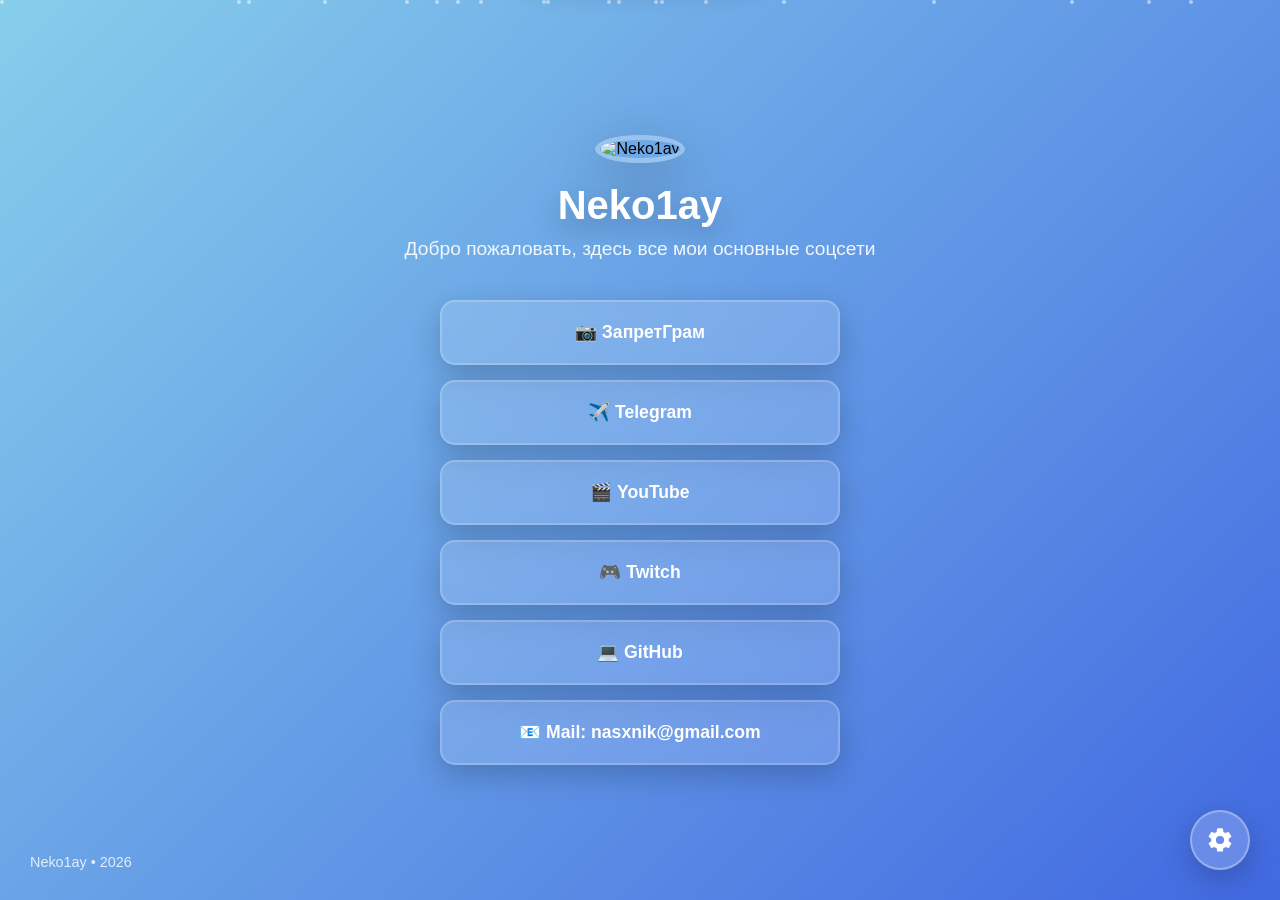
==== index.html @ 229ce66c "Updating animations Внёс изменения в анимацию:  1. Добавил анимированный фон  2. Обновил старые ан" ====
<!DOCTYPE html>
<html lang="ru">
<head>
    <meta charset="UTF-8">
    <meta name="viewport" content="width=device-width, initial-scale=1.0, maximum-scale=1.0, user-scalable=no">
    <title>Neko1ay - Links</title>
    <style>
        * {
            margin: 0;
            padding: 0;
            box-sizing: border-box;
            -webkit-tap-highlight-color: transparent;
        }

        body {
            font-family: 'Segoe UI', Tahoma, Geneva, Verdana, sans-serif;
            min-height: 100vh;
            overflow-x: hidden;
            background: linear-gradient(135deg, #87CEEB 0%, #4169E1 100%);
            position: relative;
            touch-action: manipulation;
        }

        /* Cloud Container */
        .clouds-container {
            position: fixed;
            top: 0;
            left: 0;
            width: 100%;
            height: 100%;
            overflow: hidden;
            z-index: 0;
            pointer-events: none;
        }

        .cloud {
            position: absolute;
            background: rgba(255, 255, 255, 0.15);
            border-radius: 100px;
            opacity: 0.6;
            animation: float-cloud linear infinite;
        }

        .cloud::before {
            content: '';
            position: absolute;
            background: rgba(255, 255, 255, 0.15);
            border-radius: 100px;
        }

        .cloud1 {
            width: 200px;
            height: 60px;
            top: 20%;
            left: -200px;
            animation-duration: 25s;
            animation-delay: 0s;
        }

        .cloud1::before {
            width: 100px;
            height: 100px;
            top: -50px;
            left: 20px;
        }

        .cloud2 {
            width: 150px;
            height: 50px;
            top: 40%;
            left: -150px;
            animation-duration: 30s;
            animation-delay: 5s;
        }

        .cloud2::before {
            width: 80px;
            height: 80px;
            top: -40px;
            right: 20px;
        }

        .cloud3 {
            width: 180px;
            height: 55px;
            top: 60%;
            left: -180px;
            animation-duration: 28s;
            animation-delay: 10s;
        }

        .cloud3::before {
            width: 90px;
            height: 90px;
            top: -45px;
            left: 30px;
        }

        .cloud4 {
            width: 220px;
            height: 65px;
            top: 15%;
            left: -220px;
            animation-duration: 35s;
            animation-delay: 15s;
        }

        .cloud4::before {
            width: 110px;
            height: 110px;
            top: -55px;
            right: 30px;
        }

        @keyframes float-cloud {
            0% {
                transform: translateX(0) translateY(0);
            }
            25% {
                transform: translateX(25vw) translateY(20px);
            }
            50% {
                transform: translateX(50vw) translateY(0);
            }
            75% {
                transform: translateX(75vw) translateY(-20px);
            }
            100% {
                transform: translateX(100vw) translateY(0);
            }
        }

        /* Main Container */
        .container {
            position: relative;
            z-index: 1;
            min-height: 100vh;
            display: flex;
            flex-direction: column;
            align-items: center;
            justify-content: center;
            padding: 20px;
            perspective: 1000px;
        }

        /* Profile Section */
        .profile-section {
            text-align: center;
            animation: fadeInDown 1s ease-out;
        }

        /* Protected Avatar Container */
        .avatar-wrapper {
            position: relative;
            display: inline-block;
            margin-bottom: 20px;
            animation: avatarFloat 3s ease-in-out infinite, fadeIn 1s ease-out;
        }

        .avatar {
            width: 150px;
            height: 150px;
            border-radius: 50%;
            object-fit: cover;
            border: 5px solid rgba(255, 255, 255, 0.3);
            box-shadow: 0 20px 60px rgba(0, 0, 0, 0.3);
            pointer-events: none;
            user-select: none;
            -webkit-user-drag: none;
            -khtml-user-drag: none;
            -moz-user-drag: none;
            -o-user-drag: none;
            user-drag: none;
        }

        /* Transparent overlay */
        .avatar-overlay {
            position: absolute;
            top: 0;
            left: 0;
            width: 100%;
            height: 100%;
            border-radius: 50%;
            z-index: 10;
            cursor: default;
        }

        @keyframes avatarFloat {
            0%, 100% {
                transform: translateY(0) rotateY(0deg);
            }
            50% {
                transform: translateY(-10px) rotateY(5deg);
            }
        }

        .welcome-text {
            font-size: 2.5rem;
            color: white;
            margin-bottom: 10px;
            text-shadow: 0 10px 30px rgba(0, 0, 0, 0.3);
            animation: fadeInUp 1s ease-out 0.3s both;
            word-break: break-word;
        }

        .subtitle {
            font-size: 1.2rem;
            color: rgba(255, 255, 255, 0.9);
            margin-bottom: 40px;
            animation: fadeInUp 1s ease-out 0.6s both;
            padding: 0 10px;
        }

        /* Links Section */
        .links-container {
            display: flex;
            flex-direction: column;
            gap: 15px;
            width: 100%;
            max-width: 400px;
            animation: fadeInUp 1s ease-out 0.9s both;
        }

        .link-card {
            background: rgba(255, 255, 255, 0.15);
            backdrop-filter: blur(10px);
            -webkit-backdrop-filter: blur(10px);
            border: 2px solid rgba(255, 255, 255, 0.2);
            border-radius: 15px;
            padding: 20px 30px;
            text-decoration: none;
            color: white;
            font-size: 1.1rem;
            font-weight: 600;
            text-align: center;
            transition: all 0.3s ease;
            box-shadow: 0 10px 30px rgba(0, 0, 0, 0.2);
            position: relative;
            overflow: hidden;
            cursor: pointer;
            min-height: 60px;
            display: flex;
            align-items: center;
            justify-content: center;
        }

        .link-card::before {
            content: '';
            position: absolute;
            top: 0;
            left: -100%;
            width: 100%;
            height: 100%;
            background: linear-gradient(90deg, transparent, rgba(255, 255, 255, 0.3), transparent);
            transition: left 0.5s ease;
        }

        .link-card:hover::before {
            left: 100%;
        }

        .link-card:hover {
            transform: translateY(-3px) scale(1.02);
            background: rgba(255, 255, 255, 0.25);
            box-shadow: 0 20px 40px rgba(0, 0, 0, 0.3);
        }

        .link-card:active {
            transform: translateY(0) scale(0.98);
        }

        /* Touch feedback for mobile */
        @media (hover: none) {
            .link-card:hover {
                transform: none;
            }
            
            .link-card:active {
                transform: scale(0.98);
            }
        }

        /* Mail Copy Notification */
        .copy-notification {
            position: fixed;
            top: 20px;
            left: 50%;
            transform: translateX(-50%) translateY(-100px);
            background: rgba(76, 175, 80, 0.95);
            color: white;
            padding: 15px 30px;
            border-radius: 50px;
            font-weight: 600;
            box-shadow: 0 10px 30px rgba(0, 0, 0, 0.3);
            z-index: 2000;
            transition: transform 0.5s cubic-bezier(0.68, -0.55, 0.265, 1.55);
            display: flex;
            align-items: center;
            gap: 10px;
            max-width: 90vw;
            text-align: center;
        }

        .copy-notification.show {
            transform: translateX(-50%) translateY(0);
        }

        .copy-notification .icon {
            font-size: 1.3rem;
        }

        /* Settings Button */
        .settings-btn {
            position: fixed;
            bottom: 30px;
            right: 30px;
            width: 60px;
            height: 60px;
            background: rgba(255, 255, 255, 0.2);
            backdrop-filter: blur(10px);
            -webkit-backdrop-filter: blur(10px);
            border: 2px solid rgba(255, 255, 255, 0.3);
            border-radius: 50%;
            display: flex;
            align-items: center;
            justify-content: center;
            cursor: pointer;
            color: white;
            transition: all 0.3s ease;
            box-shadow: 0 10px 30px rgba(0, 0, 0, 0.2);
            z-index: 100;
            animation: fadeIn 1s ease-out 1.2s both;
            -webkit-tap-highlight-color: transparent;
        }

        .settings-btn svg {
            width: 28px;
            height: 28px;
            fill: white;
            transition: all 0.3s ease;
        }

        .settings-btn:hover {
            transform: rotate(90deg) scale(1.1);
            background: rgba(255, 255, 255, 0.3);
            box-shadow: 0 15px 40px rgba(0, 0, 0, 0.3);
        }

        .settings-btn:hover svg {
            fill: white;
        }

        .settings-btn:active {
            transform: rotate(90deg) scale(1);
        }

        /* Settings Panel */
        .settings-panel {
            position: fixed;
            top: 0;
            right: -100%;
            width: 100%;
            max-width: 400px;
            height: 100vh;
            background: rgba(255, 255, 255, 0.95);
            backdrop-filter: blur(20px);
            -webkit-backdrop-filter: blur(20px);
            box-shadow: -10px 0 50px rgba(0, 0, 0, 0.3);
            z-index: 1000;
            transition: right 0.5s cubic-bezier(0.68, -0.55, 0.265, 1.55);
            padding: 30px;
            overflow-y: auto;
        }

        .settings-panel.active {
            right: 0;
        }

        .settings-header {
            display: flex;
            justify-content: space-between;
            align-items: center;
            margin-bottom: 30px;
            padding-bottom: 20px;
            border-bottom: 2px solid rgba(0, 0, 0, 0.1);
        }

        .settings-title {
            font-size: 1.8rem;
            color: #333;
            font-weight: 700;
        }

        .close-btn {
            background: none;
            border: none;
            font-size: 2rem;
            cursor: pointer;
            color: #666;
            transition: transform 0.3s ease;
            padding: 0;
            width: 40px;
            height: 40px;
            display: flex;
            align-items: center;
            justify-content: center;
        }

        .close-btn:hover {
            transform: rotate(90deg);
            color: #333;
        }

        .setting-item {
            margin-bottom: 25px;
            animation: slideInRight 0.5s ease;
        }

        .setting-label {
            display: block;
            font-size: 1rem;
            color: #555;
            margin-bottom: 10px;
            font-weight: 600;
        }

        .theme-options {
            display: flex;
            gap: 10px;
        }

        .theme-btn {
            flex: 1;
            padding: 15px;
            border: 2px solid rgba(0, 0, 0, 0.1);
            border-radius: 10px;
            background: white;
            cursor: pointer;
            font-size: 1rem;
            transition: all 0.3s ease;
            -webkit-tap-highlight-color: transparent;
        }

        .theme-btn:hover {
            transform: translateY(-3px);
            box-shadow: 0 5px 15px rgba(0, 0, 0, 0.2);
        }

        .theme-btn:active {
            transform: translateY(0);
        }

        .theme-btn.active {
            border-color: #87CEEB;
            background: linear-gradient(135deg, #87CEEB 0%, #4169E1 100%);
            color: white;
        }

        .file-input-wrapper {
            position: relative;
            overflow: hidden;
            display: inline-block;
            width: 100%;
        }

        .file-input-wrapper input[type=file] {
            position: absolute;
            left: -9999px;
        }

        .file-input-label {
            display: block;
            padding: 15px;
            background: linear-gradient(135deg, #87CEEB 0%, #4169E1 100%);
            color: white;
            text-align: center;
            border-radius: 10px;
            cursor: pointer;
            transition: all 0.3s ease;
            font-weight: 600;
            -webkit-tap-highlight-color: transparent;
        }

        .file-input-label:hover {
            transform: translateY(-3px);
            box-shadow: 0 10px 25px rgba(135, 206, 235, 0.4);
        }

        .file-input-label:active {
            transform: translateY(0);
        }

        .preview-section {
            margin-top: 20px;
            padding: 15px;
            background: rgba(0, 0, 0, 0.05);
            border-radius: 10px;
        }

        .reset-btn {
            width: 100%;
            padding: 15px;
            margin-top: 15px;
            background: #ff6b6b;
            color: white;
            border: none;
            border-radius: 10px;
            cursor: pointer;
            font-size: 1rem;
            font-weight: 600;
            transition: all 0.3s ease;
            -webkit-tap-highlight-color: transparent;
        }

        .reset-btn:hover {
            transform: translateY(-3px);
            box-shadow: 0 10px 25px rgba(255, 107, 107, 0.4);
        }

        .reset-btn:active {
            transform: translateY(0);
        }

        .footer {
            position: fixed;
            bottom: 30px;
            left: 30px;
            color: rgba(255, 255, 255, 0.8);
            font-size: 0.9rem;
            animation: fadeIn 1s ease-out 1.2s both;
            z-index: 10;
        }

        /* Animations */
        @keyframes fadeIn {
            from {
                opacity: 0;
            }
            to {
                opacity: 1;
            }
        }

        @keyframes fadeInDown {
            from {
                opacity: 0;
                transform: translateY(-50px);
            }
            to {
                opacity: 1;
                transform: translateY(0);
            }
        }

        @keyframes fadeInUp {
            from {
                opacity: 0;
                transform: translateY(50px);
            }
            to {
                opacity: 1;
                transform: translateY(0);
            }
        }

        @keyframes slideInRight {
            from {
                opacity: 0;
                transform: translateX(50px);
            }
            to {
                opacity: 1;
                transform: translateX(0);
            }
        }

        /* Dark Theme */
        body.dark-theme {
            background: linear-gradient(135deg, #0a0a0a 0%, #4a1a6b 100%);
        }

        body.dark-theme .link-card {
            background: rgba(0, 0, 0, 0.4);
            border-color: rgba(255, 255, 255, 0.1);
        }

        body.dark-theme .theme-btn.active {
            border-color: #9b59b6;
            background: linear-gradient(135deg, #0a0a0a 0%, #4a1a6b 100%);
            color: white;
        }

        body.dark-theme .file-input-label {
            background: linear-gradient(135deg, #0a0a0a 0%, #4a1a6b 100%);
        }

        body.dark-theme .file-input-label:hover {
            box-shadow: 0 10px 25px rgba(155, 89, 182, 0.4);
        }

        /* Particle Effect */
        .particle {
            position: fixed;
            width: 4px;
            height: 4px;
            background: rgba(255, 255, 255, 0.5);
            border-radius: 50%;
            pointer-events: none;
            animation: particleFloat 10s linear infinite;
        }

        @keyframes particleFloat {
            0% {
                transform: translateY(100vh) translateX(0);
                opacity: 0;
            }
            10% {
                opacity: 1;
            }
            90% {
                opacity: 1;
            }
            100% {
                transform: translateY(-100vh) translateX(100px);
                opacity: 0;
            }
        }

        /* Mobile Responsive */
        @media (max-width: 768px) {
            .container {
                padding: 15px;
                justify-content: flex-start;
                padding-top: 40px;
            }

            .avatar {
                width: 120px;
                height: 120px;
                border-width: 4px;
            }

            .welcome-text {
                font-size: 2rem;
            }

            .subtitle {
                font-size: 1rem;
                margin-bottom: 30px;
            }

            .links-container {
                gap: 12px;
            }

            .link-card {
                padding: 18px 25px;
                font-size: 1rem;
                min-height: 55px;
            }

            .settings-panel {
                max-width: 100%;
                padding: 20px;
            }

            .settings-title {
                font-size: 1.5rem;
            }

            .footer {
                bottom: 20px;
                left: 20px;
                font-size: 0.8rem;
            }

            .settings-btn {
                bottom: 20px;
                right: 20px;
                width: 55px;
                height: 55px;
            }

            .settings-btn svg {
                width: 24px;
                height: 24px;
            }

            .copy-notification {
                padding: 12px 20px;
                font-size: 0.95rem;
            }

            /* Reduce cloud size on mobile */
            .cloud1, .cloud2, .cloud3, .cloud4 {
                opacity: 0.4;
            }
        }

        @media (max-width: 480px) {
            .avatar {
                width: 100px;
                height: 100px;
            }

            .welcome-text {
                font-size: 1.75rem;
            }

            .subtitle {
                font-size: 0.95rem;
                padding: 0 5px;
            }

            .link-card {
                padding: 16px 20px;
                font-size: 0.95rem;
            }

            .theme-btn {
                padding: 12px;
                font-size: 0.9rem;
            }
        }

        /* Landscape orientation */
        @media (max-height: 500px) and (orientation: landscape) {
            .container {
                flex-direction: row;
                gap: 30px;
            }

            .profile-section {
                display: flex;
                flex-direction: row;
                align-items: center;
                gap: 20px;
                text-align: left;
            }

            .avatar-wrapper {
                margin-bottom: 0;
            }

            .avatar {
                width: 80px;
                height: 80px;
            }

            .welcome-text {
                font-size: 1.5rem;
                margin-bottom: 5px;
            }

            .subtitle {
                font-size: 0.9rem;
                margin-bottom: 0;
            }

            .links-container {
                max-width: 300px;
            }
        }

        /* Disable 3D effects on mobile for better performance */
        @media (pointer: coarse) {
            .link-card {
                transform: none;
            }
            
            .avatar-wrapper {
                transform: none;
            }
        }
    </style>
</head>
<body oncontextmenu="return false;">
    <!-- Clouds -->
    <div class="clouds-container">
        <div class="cloud cloud1"></div>
        <div class="cloud cloud2"></div>
        <div class="cloud cloud3"></div>
        <div class="cloud cloud4"></div>
    </div>

    <!-- Particles -->
    <div id="particles"></div>

    <!-- Copy Notification -->
    <div class="copy-notification" id="copyNotification">
        <span class="icon">✅</span>
        <span class="text">Email скопирован!</span>
    </div>

    <!-- Main Container -->
    <div class="container">
        <!-- Profile Section -->
        <div class="profile-section">
            <div class="avatar-wrapper">
                <img src="https://avatars.githubusercontent.com/u/240462453?s=400&u=933cff916d1c158a0197884b3cb0a59ad77e40d7&v=4" alt="Neko1ay" class="avatar" draggable="false">
                <div class="avatar-overlay"></div>
            </div>
            <h1 class="welcome-text">Neko1ay</h1>
            <p class="subtitle">Добро пожаловать, здесь все мои основные соцсети</p>
        </div>

        <!-- Links -->
        <div class="links-container">
            <a href="https://www.instagram.com/neko1ay" class="link-card" target="_blank">
                📷 ЗапретГрам
            </a>
            <a href="https://t.me/nekoo1ay" class="link-card" target="_blank">
                ✈️ Telegram
            </a>
            <a href="https://youtube.com/@Neko1ay" class="link-card" target="_blank">
                🎬 YouTube
            </a>
            <a href="https://www.twitch.tv/neko1ay" class="link-card" target="_blank">
                🎮 Twitch
            </a>
            <a href="https://github.com/Sileeighty" class="link-card" target="_blank">
                💻 GitHub
            </a>
            <div class="link-card" onclick="copyEmail()" style="cursor: pointer;">
                📧 Mail: nasxnik@gmail.com
            </div>
        </div>
    </div>

    <!-- Footer -->
    <div class="footer">
        Neko1ay • 2026
    </div>

    <!-- Settings Button -->
    <div class="settings-btn" onclick="toggleSettings()" role="button" aria-label="Настройки">
        <svg viewBox="0 0 24 24" xmlns="http://www.w3.org/2000/svg">
            <path d="M12 15.5A3.5 3.5 0 0 1 8.5 12 3.5 3.5 0 0 1 12 8.5a3.5 3.5 0 0 1 3.5 3.5 3.5 3.5 0 0 1-3.5 3.5m7.43-2.53c.04-.32.07-.64.07-.97 0-.33-.03-.66-.07-1l2.11-1.63c.19-.15.24-.42.12-.64l-2-3.46c-.12-.22-.39-.3-.61-.22l-2.49 1c-.52-.4-1.08-.73-1.69-.98l-.38-2.65C14.46 2.18 14.25 2 14 2h-4c-.25 0-.46.18-.49.42l-.38 2.65c-.61.25-1.17.59-1.69.98l-2.49-1c-.23-.09-.49 0-.61.22l-2 3.46c-.13.22-.07.49.12.64l2.11 1.63c-.04.34-.07.67-.07 1 0 .33.03.66.07.97l-2.11 1.63c-.19.15-.24.42-.12.64l2 3.46c.12.22.39.3.61.22l2.49-1.01c.52.4 1.08.73 1.69.98l.38 2.65c.03.24.24.42.49.42h4c.25 0 .46-.18.49-.42l.38-2.65c.61-.25 1.17-.59 1.69-.98l2.49 1.01c.22.08.49 0 .61-.22l2-3.46c.12-.22.07-.49-.12-.64l-2.11-1.63Z"/>
        </svg>
    </div>

    <!-- Settings Panel -->
    <div class="settings-panel" id="settingsPanel">
        <div class="settings-header">
            <h2 class="settings-title">Настройки</h2>
            <button class="close-btn" onclick="toggleSettings()" aria-label="Закрыть">×</button>
        </div>
        
        <div class="setting-item">
            <label class="setting-label">Тема</label>
            <div class="theme-options">
                <button class="theme-btn active" onclick="setTheme('dark')" role="button">🌙 Темная</button>
                <button class="theme-btn" onclick="setTheme('light')" role="button">☀️ Светлая</button>
            </div>
        </div>

        <div class="setting-item">
            <label class="setting-label">Фоновое изображение</label>
            <div class="file-input-wrapper">
                <input type="file" id="bgInput" accept="image/*" onchange="changeBackground(event)">
                <label for="bgInput" class="file-input-label">📁 Выбрать изображение с устройства</label>
            </div>
        </div>

        <div class="setting-item">
            <div class="preview-section">
                <label class="setting-label">Предпросмотр:</label>
                <div id="bgPreview" style="width: 100%; height: 150px; background: linear-gradient(135deg, #87CEEB 0%, #4169E1 100%); border-radius: 10px; margin-top: 10px;"></div>
            </div>
        </div>

        <button class="reset-btn" onclick="resetSettings()" role="button">🔄 Сбросить настройки</button>
    </div>

    <script>
        // Check if device is mobile
        const isMobile = /Android|webOS|iPhone|iPad|iPod|BlackBerry|IEMobile|Opera Mini/i.test(navigator.userAgent);

        // Create particles (reduce on mobile)
        function createParticles() {
            const container = document.getElementById('particles');
            const particleCount = isMobile ? 10 : 20;
            
            for (let i = 0; i < particleCount; i++) {
                const particle = document.createElement('div');
                particle.className = 'particle';
                particle.style.left = Math.random() * 100 + 'vw';
                particle.style.animationDelay = Math.random() * 10 + 's';
                particle.style.animationDuration = (Math.random() * 10 + 10) + 's';
                container.appendChild(particle);
            }
        }

        createParticles();

        // Copy Email Function
        function copyEmail() {
            const email = 'nasxnik@gmail.com';
            navigator.clipboard.writeText(email).then(() => {
                showCopyNotification();
            }).catch(err => {
                // Fallback for older browsers
                const textArea = document.createElement('textarea');
                textArea.value = email;
                document.body.appendChild(textArea);
                textArea.select();
                document.execCommand('copy');
                document.body.removeChild(textArea);
                showCopyNotification();
            });
        }

        // Show Copy Notification
        function showCopyNotification() {
            const notification = document.getElementById('copyNotification');
            notification.classList.add('show');
            
            setTimeout(() => {
                notification.classList.remove('show');
            }, 2500);
        }

        // Settings Panel
        function toggleSettings() {
            const panel = document.getElementById('settingsPanel');
            panel.classList.toggle('active');
            
            // Prevent body scroll when panel is open
            if (panel.classList.contains('active')) {
                document.body.style.overflow = 'hidden';
            } else {
                document.body.style.overflow = '';
            }
        }

        // Close panel when clicking outside
        document.addEventListener('click', (e) => {
            const panel = document.getElementById('settingsPanel');
            const settingsBtn = document.querySelector('.settings-btn');
            
            if (panel.classList.contains('active') && 
                !panel.contains(e.target) && 
                !settingsBtn.contains(e.target)) {
                toggleSettings();
            }
        });

        // Theme Switcher
        function setTheme(theme) {
            const body = document.body;
            const buttons = document.querySelectorAll('.theme-btn');
            
            buttons.forEach(btn => btn.classList.remove('active'));
            
            if (theme === 'dark') {
                body.classList.add('dark-theme');
                buttons[0].classList.add('active');
                localStorage.setItem('theme', 'dark');
            } else {
                body.classList.remove('dark-theme');
                buttons[1].classList.add('active');
                localStorage.setItem('theme', 'light');
            }
        }

        // Background Changer
        function changeBackground(event) {
            const file = event.target.files[0];
            if (file) {
                // Check file size (max 5MB)
                if (file.size > 5 * 1024 * 1024) {
                    alert('Файл слишком большой. Максимальный размер: 5MB');
                    return;
                }
                
                const reader = new FileReader();
                reader.onload = function(e) {
                    document.body.style.transition = 'none';
                    document.body.style.backgroundImage = `url(${e.target.result})`;
                    document.body.style.backgroundSize = 'cover';
                    document.body.style.backgroundPosition = 'center';
                    document.body.style.backgroundAttachment = 'fixed';
                    localStorage.setItem('background', e.target.result);
                    
                    // Update preview
                    document.getElementById('bgPreview').style.backgroundImage = `url(${e.target.result})`;
                    document.getElementById('bgPreview').style.backgroundSize = 'cover';
                    document.getElementById('bgPreview').style.backgroundPosition = 'center';
                    
                    setTimeout(() => {
                        document.body.style.transition = 'background 0.5s ease';
                    }, 100);
                };
                reader.readAsDataURL(file);
            }
        }

        // Reset Settings
        function resetSettings() {
            if (confirm('Вы уверены, что хотите сбросить все настройки?')) {
                document.body.style.transition = 'none';
                document.body.style.backgroundImage = '';
                document.body.classList.remove('dark-theme');
                localStorage.removeItem('background');
                localStorage.removeItem('theme');
                
                // Reset preview
                document.getElementById('bgPreview').style.backgroundImage = '';
                document.getElementById('bgPreview').style.background = 'linear-gradient(135deg, #87CEEB 0%, #4169E1 100%)';
                
                // Reset theme buttons
                document.querySelectorAll('.theme-btn').forEach(btn => btn.classList.remove('active'));
                document.querySelector('.theme-btn:first-child').classList.add('active');
                
                setTimeout(() => {
                    document.body.style.transition = 'background 0.5s ease';
                }, 100);
            }
        }

        // Load saved settings
        window.onload = function() {
            const savedTheme = localStorage.getItem('theme');
            const savedBg = localStorage.getItem('background');
            
            document.body.style.transition = 'none';
            
            if (savedTheme) {
                setTheme(savedTheme);
            }
            
            if (savedBg) {
                document.body.style.backgroundImage = `url(${savedBg})`;
                document.body.style.backgroundSize = 'cover';
                document.body.style.backgroundPosition = 'center';
                document.body.style.backgroundAttachment = 'fixed';
                
                document.getElementById('bgPreview').style.backgroundImage = `url(${savedBg})`;
                document.getElementById('bgPreview').style.backgroundSize = 'cover';
                document.getElementById('bgPreview').style.backgroundPosition = 'center';
            }
            
            setTimeout(() => {
                document.body.style.transition = 'background 0.5s ease';
            }, 100);
        };

        // Touch feedback for cards (mobile)
        if (isMobile) {
            const cards = document.querySelectorAll('.link-card');
            cards.forEach(card => {
                card.addEventListener('touchstart', function() {
                    this.style.transform = 'scale(0.98)';
                });
                
                card.addEventListener('touchend', function() {
                    this.style.transform = '';
                });
            });
        }

        // Prevent zoom on double tap for iOS
        let lastTouchEnd = 0;
        document.addEventListener('touchend', function(event) {
            const now = Date.now();
            if (now - lastTouchEnd <= 300) {
                event.preventDefault();
            }
            lastTouchEnd = now;
        }, false);

        // Keyboard navigation
        document.addEventListener('keydown', (e) => {
            if (e.key === 'Escape') {
                const panel = document.getElementById('settingsPanel');
                if (panel.classList.contains('active')) {
                    toggleSettings();
                }
            }
        });
    </script>
</body>
</html>
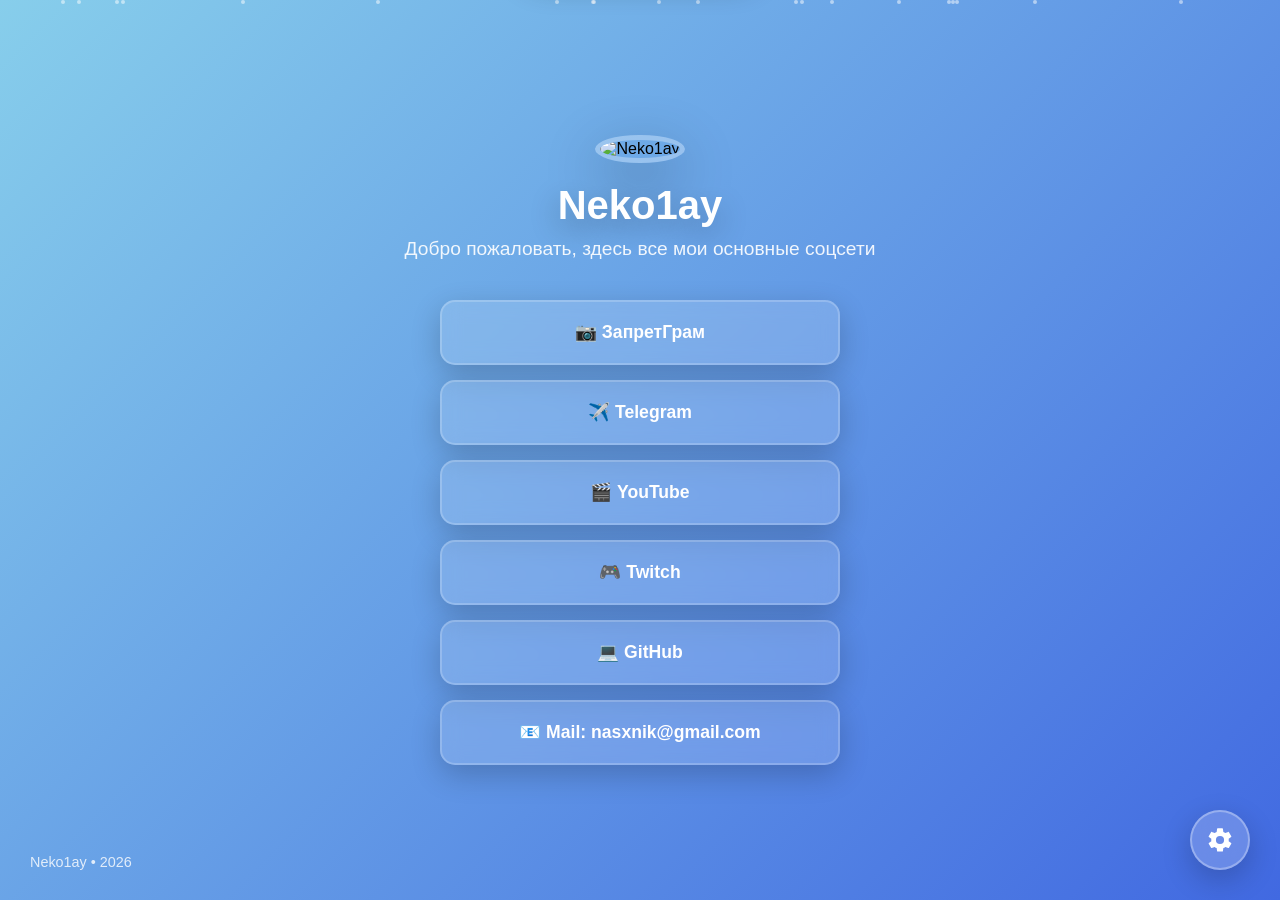
==== commit d4375689: "Add files via upload" ====
--- a/index.html
+++ b/index.html
@@ -4,6 +4,34 @@
     <meta charset="UTF-8">
     <meta name="viewport" content="width=device-width, initial-scale=1.0, maximum-scale=1.0, user-scalable=no">
     <title>Neko1ay - Links</title>
+    
+    <!-- Favicon для всех платформ -->
+    <!-- Стандартный favicon -->
+    <link rel="icon" type="image/x-icon" href="favicon.ico">
+    <link rel="icon" type="image/png" sizes="16x16" href="favicon-16x16.png">
+    <link rel="icon" type="image/png" sizes="32x32" href="favicon-32x32.png">
+    <link rel="icon" type="image/png" sizes="48x48" href="favicon-48x48.png">
+    
+    <!-- Apple Touch Icon для iOS (iPhone/iPad) -->
+    <link rel="apple-touch-icon" sizes="180x180" href="apple-touch-icon.png">
+    <link rel="apple-touch-icon-precomposed" href="apple-touch-icon-precomposed.png">
+    
+    <!-- Android Chrome -->
+    <link rel="icon" type="image/png" sizes="192x192" href="android-chrome-192x192.png">
+    <link rel="icon" type="image/png" sizes="512x512" href="android-chrome-512x512.png">
+    
+    <!-- Manifest для PWA (Progressive Web App) -->
+    <link rel="manifest" href="site.webmanifest">
+    
+    <!-- Meta теги для темы -->
+    <meta name="theme-color" content="#87CEEB">
+    <meta name="apple-mobile-web-app-capable" content="yes">
+    <meta name="apple-mobile-web-app-status-bar-style" content="black-translucent">
+    <meta name="apple-mobile-web-app-title" content="Neko1ay">
+    <meta name="application-name" content="Neko1ay">
+    <meta name="msapplication-TileColor" content="#000000">
+    <meta name="msapplication-TileImage" content="mstile-144x144.png">
+    
     <style>
         * {
             margin: 0;
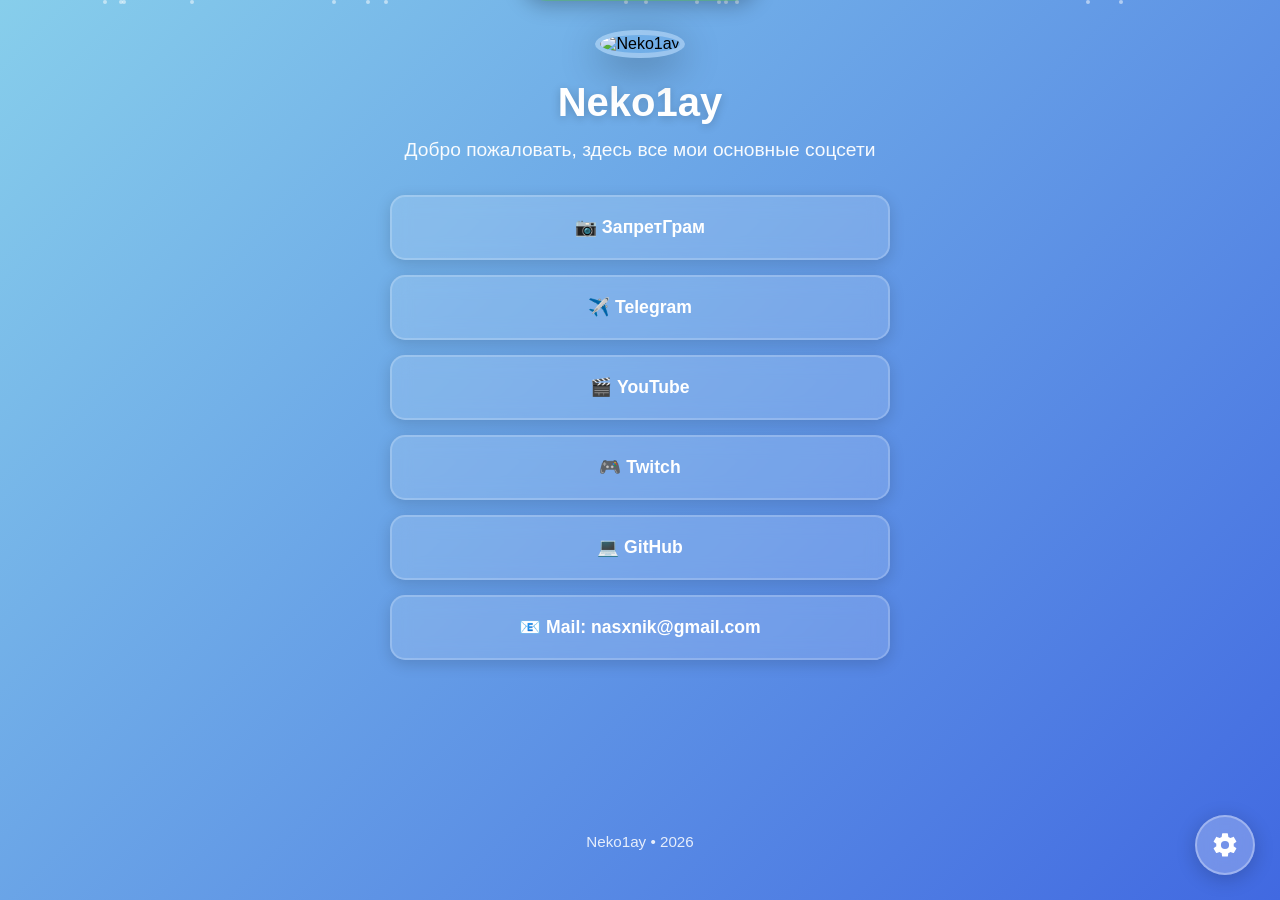
==== commit 359439ad: "Add files via upload" ====
--- a/index.html
+++ b/index.html
@@ -2,35 +2,24 @@
 <html lang="ru">
 <head>
     <meta charset="UTF-8">
-    <meta name="viewport" content="width=device-width, initial-scale=1.0, maximum-scale=1.0, user-scalable=no">
+    <meta name="viewport" content="width=device-width, initial-scale=1.0, maximum-scale=5.0, user-scalable=yes">
     <title>Neko1ay - Links</title>
     
-    <!-- Favicon для всех платформ -->
-    <!-- Стандартный favicon -->
+    <!-- Favicon -->
     <link rel="icon" type="image/x-icon" href="favicon.ico">
     <link rel="icon" type="image/png" sizes="16x16" href="favicon-16x16.png">
     <link rel="icon" type="image/png" sizes="32x32" href="favicon-32x32.png">
     <link rel="icon" type="image/png" sizes="48x48" href="favicon-48x48.png">
-    
-    <!-- Apple Touch Icon для iOS (iPhone/iPad) -->
     <link rel="apple-touch-icon" sizes="180x180" href="apple-touch-icon.png">
     <link rel="apple-touch-icon-precomposed" href="apple-touch-icon-precomposed.png">
-    
-    <!-- Android Chrome -->
     <link rel="icon" type="image/png" sizes="192x192" href="android-chrome-192x192.png">
     <link rel="icon" type="image/png" sizes="512x512" href="android-chrome-512x512.png">
-    
-    <!-- Manifest для PWA (Progressive Web App) -->
     <link rel="manifest" href="site.webmanifest">
     
-    <!-- Meta теги для темы -->
     <meta name="theme-color" content="#87CEEB">
     <meta name="apple-mobile-web-app-capable" content="yes">
     <meta name="apple-mobile-web-app-status-bar-style" content="black-translucent">
     <meta name="apple-mobile-web-app-title" content="Neko1ay">
-    <meta name="application-name" content="Neko1ay">
-    <meta name="msapplication-TileColor" content="#000000">
-    <meta name="msapplication-TileImage" content="mstile-144x144.png">
     
     <style>
         * {
@@ -40,13 +29,21 @@
             -webkit-tap-highlight-color: transparent;
         }
 
+        html {
+            font-size: 16px;
+            -webkit-text-size-adjust: 100%;
+        }
+
         body {
-            font-family: 'Segoe UI', Tahoma, Geneva, Verdana, sans-serif;
+            font-family: -apple-system, BlinkMacSystemFont, 'Segoe UI', Roboto, 'Helvetica Neue', Arial, sans-serif;
             min-height: 100vh;
+            min-height: 100dvh; /* Dynamic viewport height for mobile */
             overflow-x: hidden;
             background: linear-gradient(135deg, #87CEEB 0%, #4169E1 100%);
             position: relative;
             touch-action: manipulation;
+            display: flex;
+            flex-direction: column;
         }
 
         /* Cloud Container */
@@ -82,7 +79,6 @@
             top: 20%;
             left: -200px;
             animation-duration: 25s;
-            animation-delay: 0s;
         }
 
         .cloud1::before {
@@ -141,21 +137,9 @@
         }
 
         @keyframes float-cloud {
-            0% {
-                transform: translateX(0) translateY(0);
-            }
-            25% {
-                transform: translateX(25vw) translateY(20px);
-            }
-            50% {
-                transform: translateX(50vw) translateY(0);
-            }
-            75% {
-                transform: translateX(75vw) translateY(-20px);
-            }
-            100% {
-                transform: translateX(100vw) translateY(0);
-            }
+            0% { transform: translateX(0) translateY(0); }
+            50% { transform: translateX(50vw) translateY(-10px); }
+            100% { transform: translateX(100vw) translateY(0); }
         }
 
         /* Main Container */
@@ -163,45 +147,44 @@
             position: relative;
             z-index: 1;
             min-height: 100vh;
+            min-height: 100dvh;
             display: flex;
             flex-direction: column;
             align-items: center;
             justify-content: center;
             padding: 20px;
-            perspective: 1000px;
+            width: 100%;
+            max-width: 100%;
         }
 
         /* Profile Section */
         .profile-section {
             text-align: center;
-            animation: fadeInDown 1s ease-out;
-        }
-
-        /* Protected Avatar Container */
+            width: 100%;
+            max-width: 600px;
+            animation: fadeInDown 0.8s ease-out;
+            padding: 0 15px;
+        }
+
+        /* Avatar */
         .avatar-wrapper {
             position: relative;
             display: inline-block;
             margin-bottom: 20px;
-            animation: avatarFloat 3s ease-in-out infinite, fadeIn 1s ease-out;
+            animation: avatarFloat 3s ease-in-out infinite;
         }
 
         .avatar {
-            width: 150px;
-            height: 150px;
+            width: clamp(100px, 20vw, 150px);
+            height: clamp(100px, 20vw, 150px);
             border-radius: 50%;
             object-fit: cover;
-            border: 5px solid rgba(255, 255, 255, 0.3);
-            box-shadow: 0 20px 60px rgba(0, 0, 0, 0.3);
+            border: clamp(3px, 0.8vw, 5px) solid rgba(255, 255, 255, 0.3);
+            box-shadow: 0 10px 40px rgba(0, 0, 0, 0.3);
             pointer-events: none;
             user-select: none;
-            -webkit-user-drag: none;
-            -khtml-user-drag: none;
-            -moz-user-drag: none;
-            -o-user-drag: none;
-            user-drag: none;
-        }
-
-        /* Transparent overlay */
+        }
+
         .avatar-overlay {
             position: absolute;
             top: 0;
@@ -210,43 +193,38 @@
             height: 100%;
             border-radius: 50%;
             z-index: 10;
-            cursor: default;
         }
 
         @keyframes avatarFloat {
-            0%, 100% {
-                transform: translateY(0) rotateY(0deg);
-            }
-            50% {
-                transform: translateY(-10px) rotateY(5deg);
-            }
+            0%, 100% { transform: translateY(0); }
+            50% { transform: translateY(-8px); }
         }
 
         .welcome-text {
-            font-size: 2.5rem;
+            font-size: clamp(1.8rem, 5vw, 2.5rem);
             color: white;
             margin-bottom: 10px;
-            text-shadow: 0 10px 30px rgba(0, 0, 0, 0.3);
-            animation: fadeInUp 1s ease-out 0.3s both;
+            text-shadow: 0 2px 10px rgba(0, 0, 0, 0.2);
             word-break: break-word;
+            line-height: 1.2;
         }
 
         .subtitle {
-            font-size: 1.2rem;
-            color: rgba(255, 255, 255, 0.9);
-            margin-bottom: 40px;
-            animation: fadeInUp 1s ease-out 0.6s both;
+            font-size: clamp(0.9rem, 2.5vw, 1.2rem);
+            color: rgba(255, 255, 255, 0.95);
+            margin-bottom: 30px;
+            line-height: 1.5;
             padding: 0 10px;
         }
 
-        /* Links Section */
+        /* Links Container */
         .links-container {
             display: flex;
             flex-direction: column;
-            gap: 15px;
-            width: 100%;
-            max-width: 400px;
-            animation: fadeInUp 1s ease-out 0.9s both;
+            gap: clamp(10px, 2vh, 15px);
+            width: 100%;
+            max-width: clamp(300px, 90vw, 500px);
+            animation: fadeInUp 0.8s ease-out 0.2s both;
         }
 
         .link-card {
@@ -254,97 +232,55 @@
             backdrop-filter: blur(10px);
             -webkit-backdrop-filter: blur(10px);
             border: 2px solid rgba(255, 255, 255, 0.2);
-            border-radius: 15px;
-            padding: 20px 30px;
+            border-radius: clamp(12px, 3vw, 15px);
+            padding: clamp(15px, 3vh, 20px) clamp(20px, 4vw, 30px);
             text-decoration: none;
             color: white;
-            font-size: 1.1rem;
+            font-size: clamp(1rem, 2.5vw, 1.1rem);
             font-weight: 600;
             text-align: center;
             transition: all 0.3s ease;
-            box-shadow: 0 10px 30px rgba(0, 0, 0, 0.2);
+            box-shadow: 0 4px 15px rgba(0, 0, 0, 0.15);
             position: relative;
             overflow: hidden;
             cursor: pointer;
-            min-height: 60px;
+            min-height: clamp(50px, 8vh, 60px);
             display: flex;
             align-items: center;
             justify-content: center;
-        }
-
-        .link-card::before {
-            content: '';
-            position: absolute;
-            top: 0;
-            left: -100%;
-            width: 100%;
-            height: 100%;
-            background: linear-gradient(90deg, transparent, rgba(255, 255, 255, 0.3), transparent);
-            transition: left 0.5s ease;
-        }
-
-        .link-card:hover::before {
-            left: 100%;
+            width: 100%;
         }
 
         .link-card:hover {
-            transform: translateY(-3px) scale(1.02);
+            transform: translateY(-3px);
             background: rgba(255, 255, 255, 0.25);
-            box-shadow: 0 20px 40px rgba(0, 0, 0, 0.3);
+            box-shadow: 0 8px 25px rgba(0, 0, 0, 0.2);
         }
 
         .link-card:active {
-            transform: translateY(0) scale(0.98);
-        }
-
-        /* Touch feedback for mobile */
-        @media (hover: none) {
-            .link-card:hover {
-                transform: none;
-            }
-            
-            .link-card:active {
-                transform: scale(0.98);
-            }
-        }
-
-        /* Mail Copy Notification */
-        .copy-notification {
-            position: fixed;
-            top: 20px;
-            left: 50%;
-            transform: translateX(-50%) translateY(-100px);
-            background: rgba(76, 175, 80, 0.95);
-            color: white;
-            padding: 15px 30px;
-            border-radius: 50px;
-            font-weight: 600;
-            box-shadow: 0 10px 30px rgba(0, 0, 0, 0.3);
-            z-index: 2000;
-            transition: transform 0.5s cubic-bezier(0.68, -0.55, 0.265, 1.55);
-            display: flex;
-            align-items: center;
-            gap: 10px;
-            max-width: 90vw;
+            transform: scale(0.98);
+        }
+
+        /* Footer */
+        .footer {
+            position: relative;
+            margin-top: auto;
+            padding: 20px;
+            color: rgba(255, 255, 255, 0.85);
+            font-size: clamp(0.8rem, 2vw, 0.95rem);
             text-align: center;
-        }
-
-        .copy-notification.show {
-            transform: translateX(-50%) translateY(0);
-        }
-
-        .copy-notification .icon {
-            font-size: 1.3rem;
+            z-index: 10;
+            width: 100%;
         }
 
         /* Settings Button */
         .settings-btn {
             position: fixed;
-            bottom: 30px;
-            right: 30px;
-            width: 60px;
-            height: 60px;
-            background: rgba(255, 255, 255, 0.2);
+            bottom: clamp(15px, 3vh, 25px);
+            right: clamp(15px, 3vh, 25px);
+            width: clamp(50px, 8vh, 60px);
+            height: clamp(50px, 8vh, 60px);
+            background: rgba(255, 255, 255, 0.25);
             backdrop-filter: blur(10px);
             -webkit-backdrop-filter: blur(10px);
             border: 2px solid rgba(255, 255, 255, 0.3);
@@ -355,27 +291,20 @@
             cursor: pointer;
             color: white;
             transition: all 0.3s ease;
-            box-shadow: 0 10px 30px rgba(0, 0, 0, 0.2);
+            box-shadow: 0 4px 20px rgba(0, 0, 0, 0.2);
             z-index: 100;
-            animation: fadeIn 1s ease-out 1.2s both;
-            -webkit-tap-highlight-color: transparent;
+            animation: fadeIn 0.8s ease-out 0.5s both;
         }
 
         .settings-btn svg {
-            width: 28px;
-            height: 28px;
+            width: clamp(20px, 4vh, 28px);
+            height: clamp(20px, 4vh, 28px);
             fill: white;
-            transition: all 0.3s ease;
         }
 
         .settings-btn:hover {
             transform: rotate(90deg) scale(1.1);
-            background: rgba(255, 255, 255, 0.3);
-            box-shadow: 0 15px 40px rgba(0, 0, 0, 0.3);
-        }
-
-        .settings-btn:hover svg {
-            fill: white;
+            background: rgba(255, 255, 255, 0.35);
         }
 
         .settings-btn:active {
@@ -390,13 +319,14 @@
             width: 100%;
             max-width: 400px;
             height: 100vh;
-            background: rgba(255, 255, 255, 0.95);
+            height: 100dvh;
+            background: rgba(255, 255, 255, 0.98);
             backdrop-filter: blur(20px);
             -webkit-backdrop-filter: blur(20px);
-            box-shadow: -10px 0 50px rgba(0, 0, 0, 0.3);
+            box-shadow: -5px 0 30px rgba(0, 0, 0, 0.2);
             z-index: 1000;
-            transition: right 0.5s cubic-bezier(0.68, -0.55, 0.265, 1.55);
-            padding: 30px;
+            transition: right 0.4s ease;
+            padding: clamp(20px, 4vh, 30px);
             overflow-y: auto;
         }
 
@@ -408,13 +338,13 @@
             display: flex;
             justify-content: space-between;
             align-items: center;
-            margin-bottom: 30px;
-            padding-bottom: 20px;
+            margin-bottom: 25px;
+            padding-bottom: 15px;
             border-bottom: 2px solid rgba(0, 0, 0, 0.1);
         }
 
         .settings-title {
-            font-size: 1.8rem;
+            font-size: clamp(1.4rem, 3vw, 1.8rem);
             color: #333;
             font-weight: 700;
         }
@@ -422,31 +352,30 @@
         .close-btn {
             background: none;
             border: none;
-            font-size: 2rem;
+            font-size: clamp(1.8rem, 4vh, 2rem);
             cursor: pointer;
             color: #666;
-            transition: transform 0.3s ease;
-            padding: 0;
             width: 40px;
             height: 40px;
             display: flex;
             align-items: center;
             justify-content: center;
+            border-radius: 50%;
+            transition: all 0.3s ease;
         }
 
         .close-btn:hover {
-            transform: rotate(90deg);
+            background: rgba(0, 0, 0, 0.05);
             color: #333;
         }
 
         .setting-item {
-            margin-bottom: 25px;
-            animation: slideInRight 0.5s ease;
+            margin-bottom: 20px;
         }
 
         .setting-label {
             display: block;
-            font-size: 1rem;
+            font-size: clamp(0.95rem, 2.5vw, 1rem);
             color: #555;
             margin-bottom: 10px;
             font-weight: 600;
@@ -459,23 +388,13 @@
 
         .theme-btn {
             flex: 1;
-            padding: 15px;
+            padding: clamp(12px, 2.5vh, 15px);
             border: 2px solid rgba(0, 0, 0, 0.1);
             border-radius: 10px;
             background: white;
             cursor: pointer;
-            font-size: 1rem;
+            font-size: clamp(0.9rem, 2.5vw, 1rem);
             transition: all 0.3s ease;
-            -webkit-tap-highlight-color: transparent;
-        }
-
-        .theme-btn:hover {
-            transform: translateY(-3px);
-            box-shadow: 0 5px 15px rgba(0, 0, 0, 0.2);
-        }
-
-        .theme-btn:active {
-            transform: translateY(0);
         }
 
         .theme-btn.active {
@@ -486,8 +405,6 @@
 
         .file-input-wrapper {
             position: relative;
-            overflow: hidden;
-            display: inline-block;
             width: 100%;
         }
 
@@ -498,81 +415,91 @@
 
         .file-input-label {
             display: block;
-            padding: 15px;
+            padding: clamp(12px, 2.5vh, 15px);
             background: linear-gradient(135deg, #87CEEB 0%, #4169E1 100%);
             color: white;
             text-align: center;
             border-radius: 10px;
             cursor: pointer;
+            font-weight: 600;
             transition: all 0.3s ease;
-            font-weight: 600;
-            -webkit-tap-highlight-color: transparent;
         }
 
         .file-input-label:hover {
-            transform: translateY(-3px);
-            box-shadow: 0 10px 25px rgba(135, 206, 235, 0.4);
-        }
-
-        .file-input-label:active {
-            transform: translateY(0);
+            transform: translateY(-2px);
+            box-shadow: 0 5px 15px rgba(135, 206, 235, 0.4);
         }
 
         .preview-section {
-            margin-top: 20px;
-            padding: 15px;
+            margin-top: 15px;
+            padding: 12px;
             background: rgba(0, 0, 0, 0.05);
             border-radius: 10px;
         }
 
+        #bgPreview {
+            width: 100%;
+            height: 120px;
+            background: linear-gradient(135deg, #87CEEB 0%, #4169E1 100%);
+            border-radius: 10px;
+            margin-top: 10px;
+        }
+
         .reset-btn {
             width: 100%;
-            padding: 15px;
+            padding: clamp(12px, 2.5vh, 15px);
             margin-top: 15px;
             background: #ff6b6b;
             color: white;
             border: none;
             border-radius: 10px;
             cursor: pointer;
-            font-size: 1rem;
+            font-size: clamp(0.9rem, 2.5vw, 1rem);
             font-weight: 600;
             transition: all 0.3s ease;
-            -webkit-tap-highlight-color: transparent;
         }
 
         .reset-btn:hover {
-            transform: translateY(-3px);
-            box-shadow: 0 10px 25px rgba(255, 107, 107, 0.4);
-        }
-
-        .reset-btn:active {
-            transform: translateY(0);
-        }
-
-        .footer {
+            transform: translateY(-2px);
+            box-shadow: 0 5px 15px rgba(255, 107, 107, 0.4);
+        }
+
+        /* Copy Notification */
+        .copy-notification {
             position: fixed;
-            bottom: 30px;
-            left: 30px;
-            color: rgba(255, 255, 255, 0.8);
-            font-size: 0.9rem;
-            animation: fadeIn 1s ease-out 1.2s both;
-            z-index: 10;
+            top: clamp(15px, 3vh, 25px);
+            left: 50%;
+            transform: translateX(-50%) translateY(-150%);
+            background: rgba(76, 175, 80, 0.95);
+            color: white;
+            padding: clamp(12px, 2.5vh, 15px) clamp(20px, 4vw, 30px);
+            border-radius: 50px;
+            font-weight: 600;
+            box-shadow: 0 5px 20px rgba(0, 0, 0, 0.25);
+            z-index: 2000;
+            transition: transform 0.4s ease;
+            display: flex;
+            align-items: center;
+            gap: 10px;
+            max-width: 90vw;
+            text-align: center;
+            font-size: clamp(0.9rem, 2.5vw, 1rem);
+        }
+
+        .copy-notification.show {
+            transform: translateX(-50%) translateY(0);
         }
 
         /* Animations */
         @keyframes fadeIn {
-            from {
-                opacity: 0;
-            }
-            to {
-                opacity: 1;
-            }
+            from { opacity: 0; }
+            to { opacity: 1; }
         }
 
         @keyframes fadeInDown {
             from {
                 opacity: 0;
-                transform: translateY(-50px);
+                transform: translateY(-30px);
             }
             to {
                 opacity: 1;
@@ -583,7 +510,7 @@
         @keyframes fadeInUp {
             from {
                 opacity: 0;
-                transform: translateY(50px);
+                transform: translateY(30px);
             }
             to {
                 opacity: 1;
@@ -591,17 +518,6 @@
             }
         }
 
-        @keyframes slideInRight {
-            from {
-                opacity: 0;
-                transform: translateX(50px);
-            }
-            to {
-                opacity: 1;
-                transform: translateX(0);
-            }
-        }
-
         /* Dark Theme */
         body.dark-theme {
             background: linear-gradient(135deg, #0a0a0a 0%, #4a1a6b 100%);
@@ -615,18 +531,9 @@
         body.dark-theme .theme-btn.active {
             border-color: #9b59b6;
             background: linear-gradient(135deg, #0a0a0a 0%, #4a1a6b 100%);
-            color: white;
-        }
-
-        body.dark-theme .file-input-label {
-            background: linear-gradient(135deg, #0a0a0a 0%, #4a1a6b 100%);
-        }
-
-        body.dark-theme .file-input-label:hover {
-            box-shadow: 0 10px 25px rgba(155, 89, 182, 0.4);
-        }
-
-        /* Particle Effect */
+        }
+
+        /* Particles */
         .particle {
             position: fixed;
             width: 4px;
@@ -642,39 +549,24 @@
                 transform: translateY(100vh) translateX(0);
                 opacity: 0;
             }
-            10% {
-                opacity: 1;
-            }
-            90% {
-                opacity: 1;
-            }
+            10% { opacity: 1; }
+            90% { opacity: 1; }
             100% {
-                transform: translateY(-100vh) translateX(100px);
+                transform: translateY(-100vh) translateX(50px);
                 opacity: 0;
             }
         }
 
-        /* Mobile Responsive */
+        /* Mobile Devices (up to 768px) */
         @media (max-width: 768px) {
             .container {
                 padding: 15px;
                 justify-content: flex-start;
-                padding-top: 40px;
-            }
-
-            .avatar {
-                width: 120px;
-                height: 120px;
-                border-width: 4px;
-            }
-
-            .welcome-text {
-                font-size: 2rem;
-            }
-
-            .subtitle {
-                font-size: 1rem;
-                margin-bottom: 30px;
+                padding-top: 30px;
+            }
+
+            .profile-section {
+                padding: 0 10px;
             }
 
             .links-container {
@@ -682,80 +574,120 @@
             }
 
             .link-card {
-                padding: 18px 25px;
-                font-size: 1rem;
-                min-height: 55px;
-            }
-
-            .settings-panel {
-                max-width: 100%;
-                padding: 20px;
-            }
-
-            .settings-title {
-                font-size: 1.5rem;
+                padding: 16px 20px;
             }
 
             .footer {
-                bottom: 20px;
-                left: 20px;
-                font-size: 0.8rem;
+                padding: 15px;
+                margin-top: 20px;
+            }
+
+            .cloud1, .cloud2, .cloud3, .cloud4 {
+                opacity: 0.3;
+            }
+        }
+
+        /* Small Phones (up to 480px) */
+        @media (max-width: 480px) {
+            html {
+                font-size: 14px;
+            }
+
+            .container {
+                padding: 12px;
+                padding-top: 25px;
+            }
+
+            .link-card {
+                padding: 14px 18px;
+                min-height: 50px;
             }
 
             .settings-btn {
-                bottom: 20px;
-                right: 20px;
-                width: 55px;
-                height: 55px;
-            }
-
-            .settings-btn svg {
-                width: 24px;
-                height: 24px;
-            }
-
-            .copy-notification {
-                padding: 12px 20px;
-                font-size: 0.95rem;
-            }
-
-            /* Reduce cloud size on mobile */
-            .cloud1, .cloud2, .cloud3, .cloud4 {
-                opacity: 0.4;
-            }
-        }
-
-        @media (max-width: 480px) {
+                bottom: 15px;
+                right: 15px;
+                width: 50px;
+                height: 50px;
+            }
+        }
+
+        /* Tablets (768px to 1024px) */
+        @media (min-width: 769px) and (max-width: 1024px) {
+            .container {
+                padding: 25px;
+            }
+
+            .links-container {
+                max-width: 450px;
+            }
+        }
+
+        /* Desktop (1024px to 1920px) */
+        @media (min-width: 1025px) {
+            .container {
+                padding: 30px;
+            }
+
+            .links-container {
+                max-width: 500px;
+            }
+        }
+
+        /* Large Screens / TVs (1920px+) */
+        @media (min-width: 1921px) {
+            html {
+                font-size: 18px;
+            }
+
+            .container {
+                padding: 40px;
+                max-width: 1200px;
+                margin: 0 auto;
+            }
+
+            .links-container {
+                max-width: 600px;
+                gap: 20px;
+            }
+
+            .link-card {
+                padding: 25px 35px;
+                font-size: 1.3rem;
+                min-height: 70px;
+            }
+
             .avatar {
-                width: 100px;
-                height: 100px;
+                width: 180px;
+                height: 180px;
             }
 
             .welcome-text {
-                font-size: 1.75rem;
+                font-size: 3rem;
             }
 
             .subtitle {
-                font-size: 0.95rem;
-                padding: 0 5px;
-            }
-
-            .link-card {
-                padding: 16px 20px;
-                font-size: 0.95rem;
-            }
-
-            .theme-btn {
-                padding: 12px;
-                font-size: 0.9rem;
-            }
-        }
-
-        /* Landscape orientation */
+                font-size: 1.4rem;
+            }
+
+            .settings-btn {
+                width: 70px;
+                height: 70px;
+                bottom: 30px;
+                right: 30px;
+            }
+
+            .footer {
+                font-size: 1.1rem;
+                padding: 25px;
+            }
+        }
+
+        /* Landscape orientation on mobile */
         @media (max-height: 500px) and (orientation: landscape) {
             .container {
                 flex-direction: row;
                 gap: 30px;
+                padding: 20px;
             }
 
             .profile-section {
@@ -764,6 +696,7 @@
                 align-items: center;
                 gap: 20px;
                 text-align: left;
+                padding: 0;
             }
 
             .avatar-wrapper {
@@ -786,18 +719,51 @@
             }
 
             .links-container {
-                max-width: 300px;
-            }
-        }
-
-        /* Disable 3D effects on mobile for better performance */
-        @media (pointer: coarse) {
+                max-width: 350px;
+            }
+
+            .footer {
+                position: fixed;
+                bottom: 10px;
+                left: 50%;
+                transform: translateX(-50%);
+                padding: 10px;
+                font-size: 0.8rem;
+            }
+        }
+
+        /* Touch devices */
+        @media (hover: none) {
+            .link-card:hover {
+                transform: none;
+            }
+            
+            .link-card:active {
+                transform: scale(0.97);
+            }
+
+            .settings-btn:hover {
+                transform: rotate(90deg);
+            }
+        }
+
+        /* Reduced motion */
+        @media (prefers-reduced-motion: reduce) {
+            *, *::before, *::after {
+                animation-duration: 0.01ms !important;
+                animation-iteration-count: 1 !important;
+                transition-duration: 0.01ms !important;
+            }
+        }
+
+        /* High contrast mode */
+        @media (prefers-contrast: high) {
             .link-card {
-                transform: none;
-            }
-            
-            .avatar-wrapper {
-                transform: none;
+                border: 3px solid white;
+            }
+
+            .avatar {
+                border-width: 5px;
             }
         }
     </style>
@@ -834,30 +800,30 @@
 
         <!-- Links -->
         <div class="links-container">
-            <a href="https://www.instagram.com/neko1ay" class="link-card" target="_blank">
+            <a href="https://www.instagram.com/neko1ay" class="link-card" target="_blank" rel="noopener noreferrer">
                 📷 ЗапретГрам
             </a>
-            <a href="https://t.me/nekoo1ay" class="link-card" target="_blank">
+            <a href="https://t.me/nekoo1ay" class="link-card" target="_blank" rel="noopener noreferrer">
                 ✈️ Telegram
             </a>
-            <a href="https://youtube.com/@Neko1ay" class="link-card" target="_blank">
+            <a href="https://youtube.com/@Neko1ay" class="link-card" target="_blank" rel="noopener noreferrer">
                 🎬 YouTube
             </a>
-            <a href="https://www.twitch.tv/neko1ay" class="link-card" target="_blank">
+            <a href="https://www.twitch.tv/neko1ay" class="link-card" target="_blank" rel="noopener noreferrer">
                 🎮 Twitch
             </a>
-            <a href="https://github.com/Sileeighty" class="link-card" target="_blank">
+            <a href="https://github.com/Sileeighty" class="link-card" target="_blank" rel="noopener noreferrer">
                 💻 GitHub
             </a>
             <div class="link-card" onclick="copyEmail()" style="cursor: pointer;">
                 📧 Mail: nasxnik@gmail.com
             </div>
         </div>
-    </div>
-
-    <!-- Footer -->
-    <div class="footer">
-        Neko1ay • 2026
+
+        <!-- Footer -->
+        <div class="footer">
+            Neko1ay • 2026
+        </div>
     </div>
 
     <!-- Settings Button -->
@@ -893,7 +859,7 @@
         <div class="setting-item">
             <div class="preview-section">
                 <label class="setting-label">Предпросмотр:</label>
-                <div id="bgPreview" style="width: 100%; height: 150px; background: linear-gradient(135deg, #87CEEB 0%, #4169E1 100%); border-radius: 10px; margin-top: 10px;"></div>
+                <div id="bgPreview" style="background: linear-gradient(135deg, #87CEEB 0%, #4169E1 100%);"></div>
             </div>
         </div>
 
@@ -903,12 +869,11 @@
     <script>
         // Check if device is mobile
         const isMobile = /Android|webOS|iPhone|iPad|iPod|BlackBerry|IEMobile|Opera Mini/i.test(navigator.userAgent);
-
-        // Create particles (reduce on mobile)
+        const particleCount = isMobile ? 8 : 15;
+
+        // Create particles
         function createParticles() {
             const container = document.getElementById('particles');
-            const particleCount = isMobile ? 10 : 20;
-            
             for (let i = 0; i < particleCount; i++) {
                 const particle = document.createElement('div');
                 particle.className = 'particle';
@@ -921,13 +886,12 @@
 
         createParticles();
 
-        // Copy Email Function
+        // Copy Email
         function copyEmail() {
             const email = 'nasxnik@gmail.com';
             navigator.clipboard.writeText(email).then(() => {
                 showCopyNotification();
-            }).catch(err => {
-                // Fallback for older browsers
+            }).catch(() => {
                 const textArea = document.createElement('textarea');
                 textArea.value = email;
                 document.body.appendChild(textArea);
@@ -938,37 +902,27 @@
             });
         }
 
-        // Show Copy Notification
+        // Show Notification
         function showCopyNotification() {
             const notification = document.getElementById('copyNotification');
             notification.classList.add('show');
-            
             setTimeout(() => {
                 notification.classList.remove('show');
             }, 2500);
         }
 
-        // Settings Panel
+        // Toggle Settings
         function toggleSettings() {
             const panel = document.getElementById('settingsPanel');
             panel.classList.toggle('active');
-            
-            // Prevent body scroll when panel is open
-            if (panel.classList.contains('active')) {
-                document.body.style.overflow = 'hidden';
-            } else {
-                document.body.style.overflow = '';
-            }
-        }
-
-        // Close panel when clicking outside
+            document.body.style.overflow = panel.classList.contains('active') ? 'hidden' : '';
+        }
+
+        // Close panel on outside click
         document.addEventListener('click', (e) => {
             const panel = document.getElementById('settingsPanel');
-            const settingsBtn = document.querySelector('.settings-btn');
-            
-            if (panel.classList.contains('active') && 
-                !panel.contains(e.target) && 
-                !settingsBtn.contains(e.target)) {
+            const btn = document.querySelector('.settings-btn');
+            if (panel.classList.contains('active') && !panel.contains(e.target) && !btn.contains(e.target)) {
                 toggleSettings();
             }
         });
@@ -977,7 +931,6 @@
         function setTheme(theme) {
             const body = document.body;
             const buttons = document.querySelectorAll('.theme-btn');
-            
             buttons.forEach(btn => btn.classList.remove('active'));
             
             if (theme === 'dark') {
@@ -994,30 +947,15 @@
         // Background Changer
         function changeBackground(event) {
             const file = event.target.files[0];
-            if (file) {
-                // Check file size (max 5MB)
-                if (file.size > 5 * 1024 * 1024) {
-                    alert('Файл слишком большой. Максимальный размер: 5MB');
-                    return;
-                }
-                
+            if (file && file.size <= 5 * 1024 * 1024) {
                 const reader = new FileReader();
-                reader.onload = function(e) {
-                    document.body.style.transition = 'none';
+                reader.onload = (e) => {
                     document.body.style.backgroundImage = `url(${e.target.result})`;
                     document.body.style.backgroundSize = 'cover';
                     document.body.style.backgroundPosition = 'center';
-                    document.body.style.backgroundAttachment = 'fixed';
                     localStorage.setItem('background', e.target.result);
-                    
-                    // Update preview
                     document.getElementById('bgPreview').style.backgroundImage = `url(${e.target.result})`;
                     document.getElementById('bgPreview').style.backgroundSize = 'cover';
-                    document.getElementById('bgPreview').style.backgroundPosition = 'center';
-                    
-                    setTimeout(() => {
-                        document.body.style.transition = 'background 0.5s ease';
-                    }, 100);
                 };
                 reader.readAsDataURL(file);
             }
@@ -1025,85 +963,34 @@
 
         // Reset Settings
         function resetSettings() {
-            if (confirm('Вы уверены, что хотите сбросить все настройки?')) {
-                document.body.style.transition = 'none';
+            if (confirm('Сбросить все настройки?')) {
                 document.body.style.backgroundImage = '';
                 document.body.classList.remove('dark-theme');
                 localStorage.removeItem('background');
                 localStorage.removeItem('theme');
-                
-                // Reset preview
                 document.getElementById('bgPreview').style.backgroundImage = '';
-                document.getElementById('bgPreview').style.background = 'linear-gradient(135deg, #87CEEB 0%, #4169E1 100%)';
-                
-                // Reset theme buttons
-                document.querySelectorAll('.theme-btn').forEach(btn => btn.classList.remove('active'));
-                document.querySelector('.theme-btn:first-child').classList.add('active');
-                
-                setTimeout(() => {
-                    document.body.style.transition = 'background 0.5s ease';
-                }, 100);
+                document.querySelectorAll('.theme-btn').forEach((btn, i) => {
+                    btn.classList.toggle('active', i === 0);
+                });
             }
         }
 
         // Load saved settings
-        window.onload = function() {
+        window.onload = () => {
             const savedTheme = localStorage.getItem('theme');
             const savedBg = localStorage.getItem('background');
-            
-            document.body.style.transition = 'none';
-            
-            if (savedTheme) {
-                setTheme(savedTheme);
-            }
-            
+            if (savedTheme) setTheme(savedTheme);
             if (savedBg) {
                 document.body.style.backgroundImage = `url(${savedBg})`;
-                document.body.style.backgroundSize = 'cover';
-                document.body.style.backgroundPosition = 'center';
-                document.body.style.backgroundAttachment = 'fixed';
-                
                 document.getElementById('bgPreview').style.backgroundImage = `url(${savedBg})`;
-                document.getElementById('bgPreview').style.backgroundSize = 'cover';
-                document.getElementById('bgPreview').style.backgroundPosition = 'center';
-            }
-            
-            setTimeout(() => {
-                document.body.style.transition = 'background 0.5s ease';
-            }, 100);
+            }
         };
-
-        // Touch feedback for cards (mobile)
-        if (isMobile) {
-            const cards = document.querySelectorAll('.link-card');
-            cards.forEach(card => {
-                card.addEventListener('touchstart', function() {
-                    this.style.transform = 'scale(0.98)';
-                });
-                
-                card.addEventListener('touchend', function() {
-                    this.style.transform = '';
-                });
-            });
-        }
-
-        // Prevent zoom on double tap for iOS
-        let lastTouchEnd = 0;
-        document.addEventListener('touchend', function(event) {
-            const now = Date.now();
-            if (now - lastTouchEnd <= 300) {
-                event.preventDefault();
-            }
-            lastTouchEnd = now;
-        }, false);
 
         // Keyboard navigation
         document.addEventListener('keydown', (e) => {
             if (e.key === 'Escape') {
                 const panel = document.getElementById('settingsPanel');
-                if (panel.classList.contains('active')) {
-                    toggleSettings();
-                }
+                if (panel.classList.contains('active')) toggleSettings();
             }
         });
     </script>
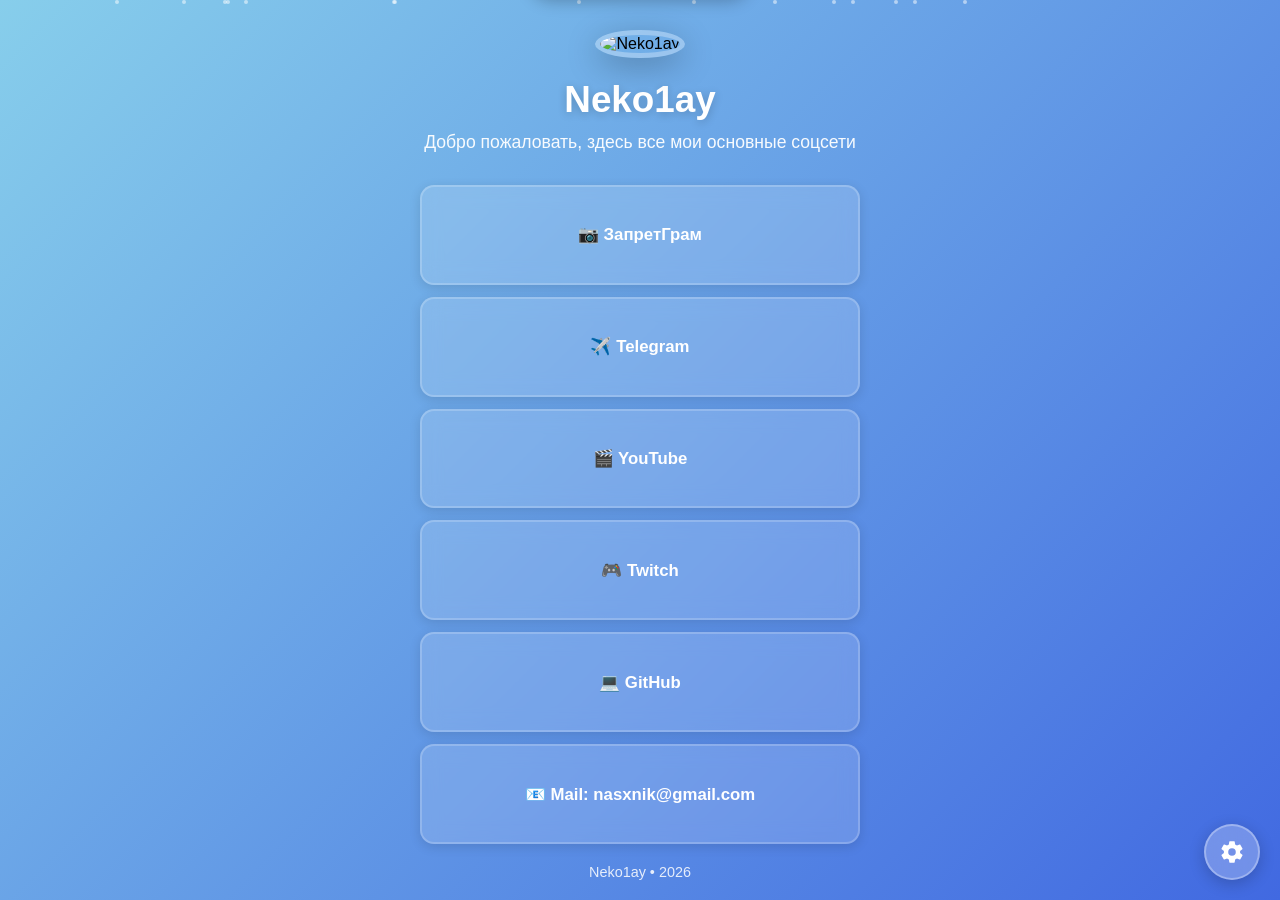
==== commit ff73e21f: "Add files via upload" ====
--- a/index.html
+++ b/index.html
@@ -29,16 +29,16 @@
             -webkit-tap-highlight-color: transparent;
         }
 
-        html {
-            font-size: 16px;
-            -webkit-text-size-adjust: 100%;
+        html, body {
+            height: 100%;
+            width: 100%;
+            overflow-x: hidden;
+            font-family: -apple-system, BlinkMacSystemFont, 'Segoe UI', Roboto, 'Helvetica Neue', Arial, sans-serif;
         }
 
         body {
-            font-family: -apple-system, BlinkMacSystemFont, 'Segoe UI', Roboto, 'Helvetica Neue', Arial, sans-serif;
             min-height: 100vh;
-            min-height: 100dvh; /* Dynamic viewport height for mobile */
-            overflow-x: hidden;
+            min-height: 100dvh;
             background: linear-gradient(135deg, #87CEEB 0%, #4169E1 100%);
             position: relative;
             touch-action: manipulation;
@@ -142,45 +142,45 @@
             100% { transform: translateX(100vw) translateY(0); }
         }
 
-        /* Main Container */
+        /* Main Container - fills all space */
         .container {
             position: relative;
             z-index: 1;
-            min-height: 100vh;
-            min-height: 100dvh;
+            flex: 1;
             display: flex;
             flex-direction: column;
             align-items: center;
-            justify-content: center;
-            padding: 20px;
-            width: 100%;
-            max-width: 100%;
+            justify-content: space-between;
+            width: 100%;
+            height: 100%;
+            min-height: 100vh;
+            min-height: 100dvh;
+            padding: env(safe-area-inset-top) env(safe-area-inset-right) env(safe-area-inset-bottom) env(safe-area-inset-left);
         }
 
         /* Profile Section */
         .profile-section {
             text-align: center;
             width: 100%;
-            max-width: 600px;
-            animation: fadeInDown 0.8s ease-out;
-            padding: 0 15px;
+            padding: clamp(15px, 4vh, 30px) clamp(10px, 3vw, 20px);
+            flex-shrink: 0;
         }
 
         /* Avatar */
         .avatar-wrapper {
             position: relative;
             display: inline-block;
-            margin-bottom: 20px;
+            margin-bottom: clamp(10px, 2.5vh, 20px);
             animation: avatarFloat 3s ease-in-out infinite;
         }
 
         .avatar {
-            width: clamp(100px, 20vw, 150px);
-            height: clamp(100px, 20vw, 150px);
+            width: clamp(90px, 18vw, 140px);
+            height: clamp(90px, 18vw, 140px);
             border-radius: 50%;
             object-fit: cover;
             border: clamp(3px, 0.8vw, 5px) solid rgba(255, 255, 255, 0.3);
-            box-shadow: 0 10px 40px rgba(0, 0, 0, 0.3);
+            box-shadow: 0 8px 32px rgba(0, 0, 0, 0.25);
             pointer-events: none;
             user-select: none;
         }
@@ -197,34 +197,36 @@
 
         @keyframes avatarFloat {
             0%, 100% { transform: translateY(0); }
-            50% { transform: translateY(-8px); }
+            50% { transform: translateY(-6px); }
         }
 
         .welcome-text {
-            font-size: clamp(1.8rem, 5vw, 2.5rem);
+            font-size: clamp(1.6rem, 4.5vw, 2.3rem);
             color: white;
-            margin-bottom: 10px;
+            margin-bottom: 8px;
             text-shadow: 0 2px 10px rgba(0, 0, 0, 0.2);
             word-break: break-word;
             line-height: 1.2;
+            font-weight: 700;
         }
 
         .subtitle {
-            font-size: clamp(0.9rem, 2.5vw, 1.2rem);
+            font-size: clamp(0.85rem, 2.3vw, 1.1rem);
             color: rgba(255, 255, 255, 0.95);
-            margin-bottom: 30px;
-            line-height: 1.5;
-            padding: 0 10px;
-        }
-
-        /* Links Container */
+            line-height: 1.4;
+            padding: 0 5px;
+        }
+
+        /* Links Container - expands to fill space */
         .links-container {
             display: flex;
             flex-direction: column;
-            gap: clamp(10px, 2vh, 15px);
-            width: 100%;
-            max-width: clamp(300px, 90vw, 500px);
-            animation: fadeInUp 0.8s ease-out 0.2s both;
+            gap: clamp(8px, 1.8vh, 12px);
+            width: 100%;
+            max-width: clamp(280px, 88vw, 480px);
+            flex: 1;
+            justify-content: center;
+            padding: 0 clamp(12px, 4vw, 20px);
         }
 
         .link-card {
@@ -232,29 +234,29 @@
             backdrop-filter: blur(10px);
             -webkit-backdrop-filter: blur(10px);
             border: 2px solid rgba(255, 255, 255, 0.2);
-            border-radius: clamp(12px, 3vw, 15px);
-            padding: clamp(15px, 3vh, 20px) clamp(20px, 4vw, 30px);
+            border-radius: clamp(10px, 2.5vw, 14px);
+            padding: clamp(14px, 2.8vh, 18px) clamp(18px, 4vw, 28px);
             text-decoration: none;
             color: white;
-            font-size: clamp(1rem, 2.5vw, 1.1rem);
+            font-size: clamp(0.95rem, 2.4vw, 1.05rem);
             font-weight: 600;
             text-align: center;
             transition: all 0.3s ease;
-            box-shadow: 0 4px 15px rgba(0, 0, 0, 0.15);
+            box-shadow: 0 3px 12px rgba(0, 0, 0, 0.12);
             position: relative;
             overflow: hidden;
             cursor: pointer;
-            min-height: clamp(50px, 8vh, 60px);
             display: flex;
             align-items: center;
             justify-content: center;
             width: 100%;
+            flex: 1;
         }
 
         .link-card:hover {
-            transform: translateY(-3px);
+            transform: translateY(-2px);
             background: rgba(255, 255, 255, 0.25);
-            box-shadow: 0 8px 25px rgba(0, 0, 0, 0.2);
+            box-shadow: 0 6px 20px rgba(0, 0, 0, 0.18);
         }
 
         .link-card:active {
@@ -263,11 +265,10 @@
 
         /* Footer */
         .footer {
-            position: relative;
-            margin-top: auto;
-            padding: 20px;
+            flex-shrink: 0;
+            padding: clamp(12px, 3vh, 20px);
             color: rgba(255, 255, 255, 0.85);
-            font-size: clamp(0.8rem, 2vw, 0.95rem);
+            font-size: clamp(0.75rem, 2vw, 0.9rem);
             text-align: center;
             z-index: 10;
             width: 100%;
@@ -276,10 +277,10 @@
         /* Settings Button */
         .settings-btn {
             position: fixed;
-            bottom: clamp(15px, 3vh, 25px);
-            right: clamp(15px, 3vh, 25px);
-            width: clamp(50px, 8vh, 60px);
-            height: clamp(50px, 8vh, 60px);
+            bottom: clamp(12px, 2.5vh, 20px);
+            right: clamp(12px, 2.5vh, 20px);
+            width: clamp(46px, 7.5vh, 56px);
+            height: clamp(46px, 7.5vh, 56px);
             background: rgba(255, 255, 255, 0.25);
             backdrop-filter: blur(10px);
             -webkit-backdrop-filter: blur(10px);
@@ -291,14 +292,13 @@
             cursor: pointer;
             color: white;
             transition: all 0.3s ease;
-            box-shadow: 0 4px 20px rgba(0, 0, 0, 0.2);
+            box-shadow: 0 4px 16px rgba(0, 0, 0, 0.2);
             z-index: 100;
-            animation: fadeIn 0.8s ease-out 0.5s both;
         }
 
         .settings-btn svg {
-            width: clamp(20px, 4vh, 28px);
-            height: clamp(20px, 4vh, 28px);
+            width: clamp(18px, 3.5vh, 26px);
+            height: clamp(18px, 3.5vh, 26px);
             fill: white;
         }
 
@@ -326,7 +326,7 @@
             box-shadow: -5px 0 30px rgba(0, 0, 0, 0.2);
             z-index: 1000;
             transition: right 0.4s ease;
-            padding: clamp(20px, 4vh, 30px);
+            padding: clamp(18px, 4vh, 28px);
             overflow-y: auto;
         }
 
@@ -338,13 +338,13 @@
             display: flex;
             justify-content: space-between;
             align-items: center;
-            margin-bottom: 25px;
-            padding-bottom: 15px;
+            margin-bottom: 22px;
+            padding-bottom: 12px;
             border-bottom: 2px solid rgba(0, 0, 0, 0.1);
         }
 
         .settings-title {
-            font-size: clamp(1.4rem, 3vw, 1.8rem);
+            font-size: clamp(1.3rem, 3vw, 1.7rem);
             color: #333;
             font-weight: 700;
         }
@@ -352,11 +352,11 @@
         .close-btn {
             background: none;
             border: none;
-            font-size: clamp(1.8rem, 4vh, 2rem);
+            font-size: clamp(1.6rem, 4vh, 1.9rem);
             cursor: pointer;
             color: #666;
-            width: 40px;
-            height: 40px;
+            width: 38px;
+            height: 38px;
             display: flex;
             align-items: center;
             justify-content: center;
@@ -370,30 +370,30 @@
         }
 
         .setting-item {
-            margin-bottom: 20px;
+            margin-bottom: 18px;
         }
 
         .setting-label {
             display: block;
-            font-size: clamp(0.95rem, 2.5vw, 1rem);
+            font-size: clamp(0.9rem, 2.3vw, 1rem);
             color: #555;
-            margin-bottom: 10px;
+            margin-bottom: 8px;
             font-weight: 600;
         }
 
         .theme-options {
             display: flex;
-            gap: 10px;
+            gap: 8px;
         }
 
         .theme-btn {
             flex: 1;
-            padding: clamp(12px, 2.5vh, 15px);
+            padding: clamp(11px, 2.3vh, 14px);
             border: 2px solid rgba(0, 0, 0, 0.1);
             border-radius: 10px;
             background: white;
             cursor: pointer;
-            font-size: clamp(0.9rem, 2.5vw, 1rem);
+            font-size: clamp(0.85rem, 2.3vw, 0.95rem);
             transition: all 0.3s ease;
         }
 
@@ -415,7 +415,7 @@
 
         .file-input-label {
             display: block;
-            padding: clamp(12px, 2.5vh, 15px);
+            padding: clamp(11px, 2.3vh, 14px);
             background: linear-gradient(135deg, #87CEEB 0%, #4169E1 100%);
             color: white;
             text-align: center;
@@ -423,6 +423,7 @@
             cursor: pointer;
             font-weight: 600;
             transition: all 0.3s ease;
+            font-size: clamp(0.85rem, 2.3vw, 0.95rem);
         }
 
         .file-input-label:hover {
@@ -431,30 +432,30 @@
         }
 
         .preview-section {
-            margin-top: 15px;
-            padding: 12px;
+            margin-top: 12px;
+            padding: 10px;
             background: rgba(0, 0, 0, 0.05);
             border-radius: 10px;
         }
 
         #bgPreview {
             width: 100%;
-            height: 120px;
+            height: 100px;
             background: linear-gradient(135deg, #87CEEB 0%, #4169E1 100%);
             border-radius: 10px;
-            margin-top: 10px;
+            margin-top: 8px;
         }
 
         .reset-btn {
             width: 100%;
-            padding: clamp(12px, 2.5vh, 15px);
-            margin-top: 15px;
+            padding: clamp(11px, 2.3vh, 14px);
+            margin-top: 12px;
             background: #ff6b6b;
             color: white;
             border: none;
             border-radius: 10px;
             cursor: pointer;
-            font-size: clamp(0.9rem, 2.5vw, 1rem);
+            font-size: clamp(0.85rem, 2.3vw, 0.95rem);
             font-weight: 600;
             transition: all 0.3s ease;
         }
@@ -467,23 +468,23 @@
         /* Copy Notification */
         .copy-notification {
             position: fixed;
-            top: clamp(15px, 3vh, 25px);
+            top: clamp(12px, 2.5vh, 20px);
             left: 50%;
             transform: translateX(-50%) translateY(-150%);
             background: rgba(76, 175, 80, 0.95);
             color: white;
-            padding: clamp(12px, 2.5vh, 15px) clamp(20px, 4vw, 30px);
+            padding: clamp(11px, 2.3vh, 14px) clamp(18px, 4vw, 28px);
             border-radius: 50px;
             font-weight: 600;
-            box-shadow: 0 5px 20px rgba(0, 0, 0, 0.25);
+            box-shadow: 0 4px 16px rgba(0, 0, 0, 0.25);
             z-index: 2000;
             transition: transform 0.4s ease;
             display: flex;
             align-items: center;
-            gap: 10px;
+            gap: 8px;
             max-width: 90vw;
             text-align: center;
-            font-size: clamp(0.9rem, 2.5vw, 1rem);
+            font-size: clamp(0.85rem, 2.3vw, 0.95rem);
         }
 
         .copy-notification.show {
@@ -499,7 +500,7 @@
         @keyframes fadeInDown {
             from {
                 opacity: 0;
-                transform: translateY(-30px);
+                transform: translateY(-20px);
             }
             to {
                 opacity: 1;
@@ -510,7 +511,7 @@
         @keyframes fadeInUp {
             from {
                 opacity: 0;
-                transform: translateY(30px);
+                transform: translateY(20px);
             }
             to {
                 opacity: 1;
@@ -559,176 +560,148 @@
 
         /* Mobile Devices (up to 768px) */
         @media (max-width: 768px) {
-            .container {
-                padding: 15px;
-                justify-content: flex-start;
-                padding-top: 30px;
-            }
-
             .profile-section {
-                padding: 0 10px;
+                padding: clamp(12px, 3vh, 20px) clamp(8px, 3vw, 15px);
             }
 
             .links-container {
-                gap: 12px;
+                gap: clamp(7px, 1.6vh, 10px);
+                padding: 0 clamp(10px, 4vw, 16px);
             }
 
             .link-card {
-                padding: 16px 20px;
-            }
-
-            .footer {
-                padding: 15px;
-                margin-top: 20px;
-            }
-
-            .cloud1, .cloud2, .cloud3, .cloud4 {
-                opacity: 0.3;
+                padding: clamp(13px, 2.6vh, 16px) clamp(16px, 4vw, 24px);
             }
         }
 
         /* Small Phones (up to 480px) */
         @media (max-width: 480px) {
-            html {
-                font-size: 14px;
-            }
-
-            .container {
-                padding: 12px;
-                padding-top: 25px;
+            .links-container {
+                gap: clamp(6px, 1.5vh, 9px);
             }
 
             .link-card {
-                padding: 14px 18px;
-                min-height: 50px;
+                padding: clamp(12px, 2.5vh, 15px) clamp(14px, 4vw, 20px);
             }
 
             .settings-btn {
-                bottom: 15px;
-                right: 15px;
-                width: 50px;
-                height: 50px;
+                bottom: 12px;
+                right: 12px;
+                width: 46px;
+                height: 46px;
             }
         }
 
         /* Tablets (768px to 1024px) */
         @media (min-width: 769px) and (max-width: 1024px) {
-            .container {
-                padding: 25px;
-            }
-
             .links-container {
-                max-width: 450px;
-            }
-        }
-
-        /* Desktop (1024px to 1920px) */
+                max-width: 420px;
+            }
+        }
+
+        /* Desktop (1024px+) */
         @media (min-width: 1025px) {
-            .container {
-                padding: 30px;
-            }
-
             .links-container {
-                max-width: 500px;
+                max-width: 480px;
             }
         }
 
         /* Large Screens / TVs (1920px+) */
         @media (min-width: 1921px) {
-            html {
-                font-size: 18px;
-            }
-
             .container {
-                padding: 40px;
                 max-width: 1200px;
                 margin: 0 auto;
             }
 
             .links-container {
-                max-width: 600px;
-                gap: 20px;
+                max-width: 580px;
+                gap: clamp(12px, 2vh, 18px);
             }
 
             .link-card {
-                padding: 25px 35px;
-                font-size: 1.3rem;
-                min-height: 70px;
+                padding: clamp(18px, 3vh, 24px) clamp(28px, 4vw, 38px);
+                font-size: clamp(1.1rem, 2.8vw, 1.25rem);
             }
 
             .avatar {
-                width: 180px;
-                height: 180px;
+                width: 160px;
+                height: 160px;
             }
 
             .welcome-text {
-                font-size: 3rem;
+                font-size: clamp(2.2rem, 5vw, 2.8rem);
             }
 
             .subtitle {
-                font-size: 1.4rem;
+                font-size: clamp(1.1rem, 2.8vw, 1.35rem);
             }
 
             .settings-btn {
-                width: 70px;
-                height: 70px;
-                bottom: 30px;
-                right: 30px;
+                width: 64px;
+                height: 64px;
+                bottom: 24px;
+                right: 24px;
             }
 
             .footer {
-                font-size: 1.1rem;
-                padding: 25px;
+                font-size: clamp(0.95rem, 2.5vw, 1.05rem);
+                padding: clamp(16px, 3vh, 24px);
             }
         }
 
         /* Landscape orientation on mobile */
         @media (max-height: 500px) and (orientation: landscape) {
             .container {
+                padding: 10px;
+            }
+
+            .profile-section {
+                padding: 8px 10px;
+            }
+
+            .avatar-wrapper {
+                margin-bottom: 8px;
+            }
+
+            .avatar {
+                width: 70px;
+                height: 70px;
+            }
+
+            .welcome-text {
+                font-size: clamp(1.3rem, 3.5vw, 1.6rem);
+                margin-bottom: 4px;
+            }
+
+            .subtitle {
+                font-size: clamp(0.8rem, 2vw, 0.95rem);
+            }
+
+            .links-container {
                 flex-direction: row;
-                gap: 30px;
-                padding: 20px;
-            }
-
-            .profile-section {
-                display: flex;
-                flex-direction: row;
-                align-items: center;
-                gap: 20px;
-                text-align: left;
-                padding: 0;
-            }
-
-            .avatar-wrapper {
-                margin-bottom: 0;
-            }
-
-            .avatar {
-                width: 80px;
-                height: 80px;
-            }
-
-            .welcome-text {
-                font-size: 1.5rem;
-                margin-bottom: 5px;
-            }
-
-            .subtitle {
-                font-size: 0.9rem;
-                margin-bottom: 0;
-            }
-
-            .links-container {
-                max-width: 350px;
+                flex-wrap: wrap;
+                gap: 6px;
+                max-width: 100%;
+                align-content: center;
+            }
+
+            .link-card {
+                flex: 0 1 calc(50% - 3px);
+                min-width: 140px;
+                padding: 10px 14px;
+                font-size: clamp(0.8rem, 2vw, 0.95rem);
             }
 
             .footer {
-                position: fixed;
-                bottom: 10px;
-                left: 50%;
-                transform: translateX(-50%);
-                padding: 10px;
-                font-size: 0.8rem;
+                padding: 8px;
+                font-size: clamp(0.7rem, 1.8vw, 0.85rem);
+            }
+
+            .settings-btn {
+                width: 42px;
+                height: 42px;
+                bottom: 8px;
+                right: 8px;
             }
         }
 
@@ -753,17 +726,6 @@
                 animation-duration: 0.01ms !important;
                 animation-iteration-count: 1 !important;
                 transition-duration: 0.01ms !important;
-            }
-        }
-
-        /* High contrast mode */
-        @media (prefers-contrast: high) {
-            .link-card {
-                border: 3px solid white;
-            }
-
-            .avatar {
-                border-width: 5px;
             }
         }
     </style>
@@ -867,11 +829,9 @@
     </div>
 
     <script>
-        // Check if device is mobile
         const isMobile = /Android|webOS|iPhone|iPad|iPod|BlackBerry|IEMobile|Opera Mini/i.test(navigator.userAgent);
         const particleCount = isMobile ? 8 : 15;
 
-        // Create particles
         function createParticles() {
             const container = document.getElementById('particles');
             for (let i = 0; i < particleCount; i++) {
@@ -886,7 +846,6 @@
 
         createParticles();
 
-        // Copy Email
         function copyEmail() {
             const email = 'nasxnik@gmail.com';
             navigator.clipboard.writeText(email).then(() => {
@@ -902,7 +861,6 @@
             });
         }
 
-        // Show Notification
         function showCopyNotification() {
             const notification = document.getElementById('copyNotification');
             notification.classList.add('show');
@@ -911,14 +869,12 @@
             }, 2500);
         }
 
-        // Toggle Settings
         function toggleSettings() {
             const panel = document.getElementById('settingsPanel');
             panel.classList.toggle('active');
             document.body.style.overflow = panel.classList.contains('active') ? 'hidden' : '';
         }
 
-        // Close panel on outside click
         document.addEventListener('click', (e) => {
             const panel = document.getElementById('settingsPanel');
             const btn = document.querySelector('.settings-btn');
@@ -927,7 +883,6 @@
             }
         });
 
-        // Theme Switcher
         function setTheme(theme) {
             const body = document.body;
             const buttons = document.querySelectorAll('.theme-btn');
@@ -944,7 +899,6 @@
             }
         }
 
-        // Background Changer
         function changeBackground(event) {
             const file = event.target.files[0];
             if (file && file.size <= 5 * 1024 * 1024) {
@@ -961,7 +915,6 @@
             }
         }
 
-        // Reset Settings
         function resetSettings() {
             if (confirm('Сбросить все настройки?')) {
                 document.body.style.backgroundImage = '';
@@ -975,7 +928,6 @@
             }
         }
 
-        // Load saved settings
         window.onload = () => {
             const savedTheme = localStorage.getItem('theme');
             const savedBg = localStorage.getItem('background');
@@ -986,7 +938,6 @@
             }
         };
 
-        // Keyboard navigation
         document.addEventListener('keydown', (e) => {
             if (e.key === 'Escape') {
                 const panel = document.getElementById('settingsPanel');
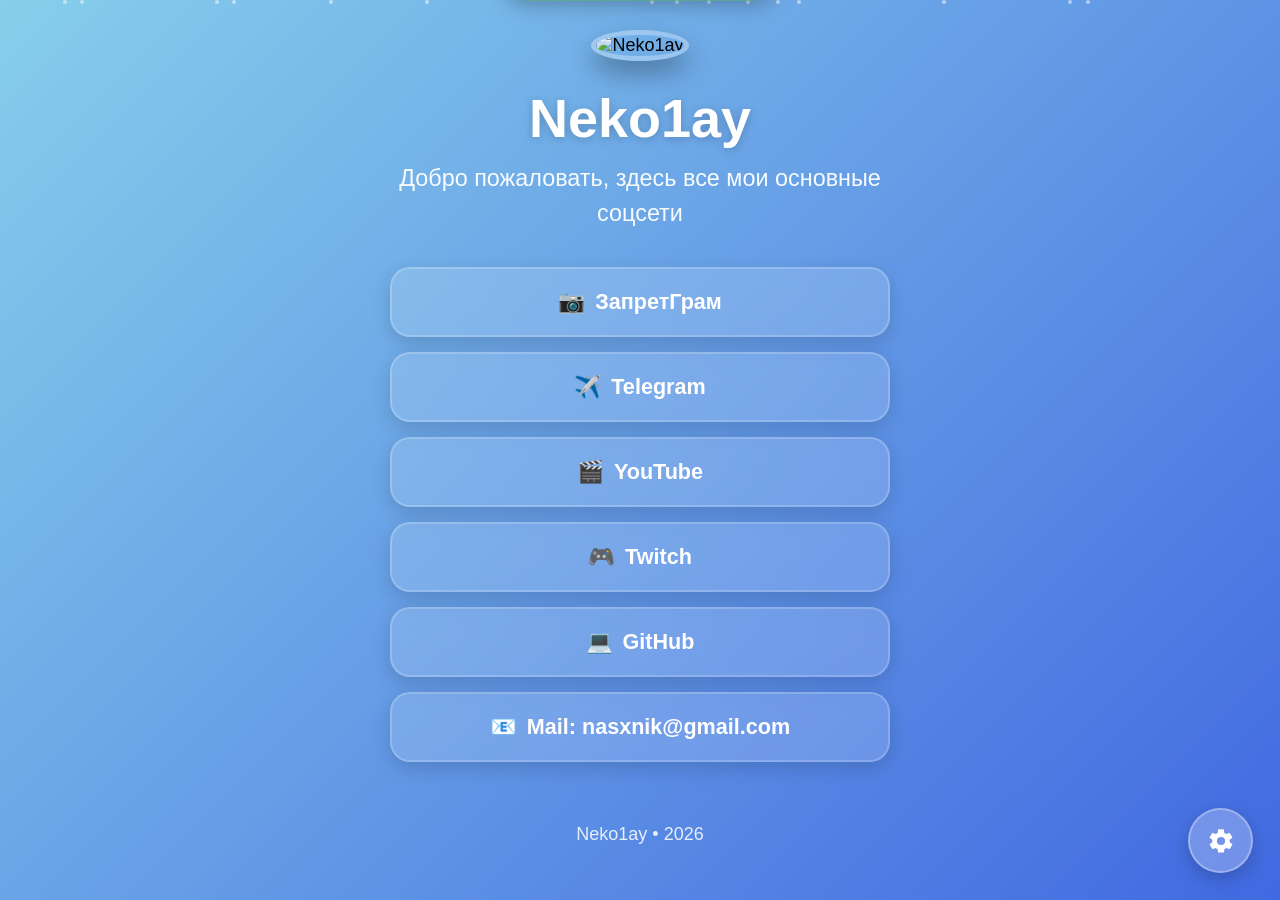
==== commit fc08fe0c: "Add files via upload" ====
--- a/index.html
+++ b/index.html
@@ -9,17 +9,11 @@
     <link rel="icon" type="image/x-icon" href="favicon.ico">
     <link rel="icon" type="image/png" sizes="16x16" href="favicon-16x16.png">
     <link rel="icon" type="image/png" sizes="32x32" href="favicon-32x32.png">
-    <link rel="icon" type="image/png" sizes="48x48" href="favicon-48x48.png">
-    <link rel="apple-touch-icon" sizes="180x180" href="apple-touch-icon.png">
-    <link rel="apple-touch-icon-precomposed" href="apple-touch-icon-precomposed.png">
     <link rel="icon" type="image/png" sizes="192x192" href="android-chrome-192x192.png">
-    <link rel="icon" type="image/png" sizes="512x512" href="android-chrome-512x512.png">
+    <link rel="apple-touch-icon" href="apple-touch-icon.png">
     <link rel="manifest" href="site.webmanifest">
     
     <meta name="theme-color" content="#87CEEB">
-    <meta name="apple-mobile-web-app-capable" content="yes">
-    <meta name="apple-mobile-web-app-status-bar-style" content="black-translucent">
-    <meta name="apple-mobile-web-app-title" content="Neko1ay">
     
     <style>
         * {
@@ -29,24 +23,31 @@
             -webkit-tap-highlight-color: transparent;
         }
 
-        html, body {
-            height: 100%;
-            width: 100%;
-            overflow-x: hidden;
+        :root {
+            --primary-color: #87CEEB;
+            --secondary-color: #4169E1;
+            --text-color: white;
+            --card-bg: rgba(255, 255, 255, 0.15);
+            --card-border: rgba(255, 255, 255, 0.2);
+        }
+
+        html {
+            font-size: clamp(14px, 2.5vw, 18px);
+            scroll-behavior: smooth;
+        }
+
+        body {
             font-family: -apple-system, BlinkMacSystemFont, 'Segoe UI', Roboto, 'Helvetica Neue', Arial, sans-serif;
-        }
-
-        body {
             min-height: 100vh;
             min-height: 100dvh;
-            background: linear-gradient(135deg, #87CEEB 0%, #4169E1 100%);
+            background: linear-gradient(135deg, var(--primary-color) 0%, var(--secondary-color) 100%);
             position: relative;
-            touch-action: manipulation;
+            overflow-x: hidden;
             display: flex;
             flex-direction: column;
         }
 
-        /* Cloud Container */
+        /* Clouds Animation */
         .clouds-container {
             position: fixed;
             top: 0;
@@ -60,89 +61,36 @@
 
         .cloud {
             position: absolute;
-            background: rgba(255, 255, 255, 0.15);
+            background: rgba(255, 255, 255, 0.1);
             border-radius: 100px;
-            opacity: 0.6;
             animation: float-cloud linear infinite;
         }
 
         .cloud::before {
             content: '';
             position: absolute;
-            background: rgba(255, 255, 255, 0.15);
+            background: rgba(255, 255, 255, 0.1);
             border-radius: 100px;
         }
 
-        .cloud1 {
-            width: 200px;
-            height: 60px;
-            top: 20%;
-            left: -200px;
-            animation-duration: 25s;
-        }
-
-        .cloud1::before {
-            width: 100px;
-            height: 100px;
-            top: -50px;
-            left: 20px;
-        }
-
-        .cloud2 {
-            width: 150px;
-            height: 50px;
-            top: 40%;
-            left: -150px;
-            animation-duration: 30s;
-            animation-delay: 5s;
-        }
-
-        .cloud2::before {
-            width: 80px;
-            height: 80px;
-            top: -40px;
-            right: 20px;
-        }
-
-        .cloud3 {
-            width: 180px;
-            height: 55px;
-            top: 60%;
-            left: -180px;
-            animation-duration: 28s;
-            animation-delay: 10s;
-        }
-
-        .cloud3::before {
-            width: 90px;
-            height: 90px;
-            top: -45px;
-            left: 30px;
-        }
-
-        .cloud4 {
-            width: 220px;
-            height: 65px;
-            top: 15%;
-            left: -220px;
-            animation-duration: 35s;
-            animation-delay: 15s;
-        }
-
-        .cloud4::before {
-            width: 110px;
-            height: 110px;
-            top: -55px;
-            right: 30px;
-        }
+        .cloud1 { width: 200px; height: 60px; top: 20%; left: -200px; animation-duration: 25s; }
+        .cloud1::before { width: 100px; height: 100px; top: -50px; left: 20px; }
+        
+        .cloud2 { width: 150px; height: 50px; top: 40%; left: -150px; animation-duration: 30s; animation-delay: 5s; }
+        .cloud2::before { width: 80px; height: 80px; top: -40px; right: 20px; }
+        
+        .cloud3 { width: 180px; height: 55px; top: 60%; left: -180px; animation-duration: 28s; animation-delay: 10s; }
+        .cloud3::before { width: 90px; height: 90px; top: -45px; left: 30px; }
+        
+        .cloud4 { width: 220px; height: 65px; top: 15%; left: -220px; animation-duration: 35s; animation-delay: 15s; }
+        .cloud4::before { width: 110px; height: 110px; top: -55px; right: 30px; }
 
         @keyframes float-cloud {
-            0% { transform: translateX(0) translateY(0); }
-            50% { transform: translateX(50vw) translateY(-10px); }
-            100% { transform: translateX(100vw) translateY(0); }
-        }
-
-        /* Main Container - fills all space */
+            0% { transform: translateX(0); }
+            100% { transform: translateX(calc(100vw + 300px)); }
+        }
+
+        /* Main Container */
         .container {
             position: relative;
             z-index: 1;
@@ -150,37 +98,35 @@
             display: flex;
             flex-direction: column;
             align-items: center;
-            justify-content: space-between;
+            justify-content: center;
+            padding: clamp(15px, 3vw, 40px);
             width: 100%;
-            height: 100%;
-            min-height: 100vh;
-            min-height: 100dvh;
-            padding: env(safe-area-inset-top) env(safe-area-inset-right) env(safe-area-inset-bottom) env(safe-area-inset-left);
+            max-width: 100%;
         }
 
         /* Profile Section */
         .profile-section {
             text-align: center;
             width: 100%;
-            padding: clamp(15px, 4vh, 30px) clamp(10px, 3vw, 20px);
-            flex-shrink: 0;
+            max-width: min(90vw, 600px);
+            animation: fadeInDown 0.8s ease-out;
         }
 
         /* Avatar */
         .avatar-wrapper {
             position: relative;
             display: inline-block;
-            margin-bottom: clamp(10px, 2.5vh, 20px);
-            animation: avatarFloat 3s ease-in-out infinite;
+            margin-bottom: clamp(15px, 3vh, 25px);
+            animation: float-avatar 3s ease-in-out infinite;
         }
 
         .avatar {
-            width: clamp(90px, 18vw, 140px);
-            height: clamp(90px, 18vw, 140px);
+            width: clamp(80px, 20vw, 150px);
+            height: clamp(80px, 20vw, 150px);
             border-radius: 50%;
             object-fit: cover;
             border: clamp(3px, 0.8vw, 5px) solid rgba(255, 255, 255, 0.3);
-            box-shadow: 0 8px 32px rgba(0, 0, 0, 0.25);
+            box-shadow: 0 clamp(5px, 1vw, 20px) clamp(10px, 2vw, 40px) rgba(0, 0, 0, 0.3);
             pointer-events: none;
             user-select: none;
         }
@@ -192,18 +138,17 @@
             width: 100%;
             height: 100%;
             border-radius: 50%;
-            z-index: 10;
-        }
-
-        @keyframes avatarFloat {
+        }
+
+        @keyframes float-avatar {
             0%, 100% { transform: translateY(0); }
-            50% { transform: translateY(-6px); }
+            50% { transform: translateY(-8px); }
         }
 
         .welcome-text {
-            font-size: clamp(1.6rem, 4.5vw, 2.3rem);
-            color: white;
-            margin-bottom: 8px;
+            font-size: clamp(1.5rem, 5vw, 3rem);
+            color: var(--text-color);
+            margin-bottom: 10px;
             text-shadow: 0 2px 10px rgba(0, 0, 0, 0.2);
             word-break: break-word;
             line-height: 1.2;
@@ -211,52 +156,49 @@
         }
 
         .subtitle {
-            font-size: clamp(0.85rem, 2.3vw, 1.1rem);
+            font-size: clamp(0.85rem, 2.5vw, 1.3rem);
             color: rgba(255, 255, 255, 0.95);
-            line-height: 1.4;
-            padding: 0 5px;
-        }
-
-        /* Links Container - expands to fill space */
+            margin-bottom: clamp(20px, 4vh, 40px);
+            line-height: 1.5;
+            padding: 0 clamp(10px, 2vw, 20px);
+        }
+
+        /* Links Container */
         .links-container {
             display: flex;
             flex-direction: column;
-            gap: clamp(8px, 1.8vh, 12px);
+            gap: clamp(8px, 2vh, 15px);
             width: 100%;
-            max-width: clamp(280px, 88vw, 480px);
-            flex: 1;
-            justify-content: center;
-            padding: 0 clamp(12px, 4vw, 20px);
+            max-width: min(90vw, 500px);
+            animation: fadeInUp 0.8s ease-out 0.2s both;
         }
 
         .link-card {
-            background: rgba(255, 255, 255, 0.15);
+            background: var(--card-bg);
             backdrop-filter: blur(10px);
             -webkit-backdrop-filter: blur(10px);
-            border: 2px solid rgba(255, 255, 255, 0.2);
-            border-radius: clamp(10px, 2.5vw, 14px);
-            padding: clamp(14px, 2.8vh, 18px) clamp(18px, 4vw, 28px);
+            border: 2px solid var(--card-border);
+            border-radius: clamp(10px, 3vw, 20px);
+            padding: clamp(12px, 3vh, 20px) clamp(15px, 4vw, 30px);
             text-decoration: none;
-            color: white;
-            font-size: clamp(0.95rem, 2.4vw, 1.05rem);
+            color: var(--text-color);
+            font-size: clamp(0.95rem, 2.5vw, 1.2rem);
             font-weight: 600;
             text-align: center;
             transition: all 0.3s ease;
-            box-shadow: 0 3px 12px rgba(0, 0, 0, 0.12);
-            position: relative;
-            overflow: hidden;
-            cursor: pointer;
+            box-shadow: 0 clamp(3px, 0.5vw, 10px) clamp(10px, 1.5vw, 20px) rgba(0, 0, 0, 0.15);
             display: flex;
             align-items: center;
             justify-content: center;
-            width: 100%;
-            flex: 1;
+            gap: 10px;
+            cursor: pointer;
+            min-height: clamp(45px, 8vh, 65px);
         }
 
         .link-card:hover {
-            transform: translateY(-2px);
+            transform: translateY(-3px);
             background: rgba(255, 255, 255, 0.25);
-            box-shadow: 0 6px 20px rgba(0, 0, 0, 0.18);
+            box-shadow: 0 clamp(5px, 1vw, 15px) clamp(15px, 2.5vw, 30px) rgba(0, 0, 0, 0.2);
         }
 
         .link-card:active {
@@ -265,22 +207,22 @@
 
         /* Footer */
         .footer {
-            flex-shrink: 0;
-            padding: clamp(12px, 3vh, 20px);
+            text-align: center;
             color: rgba(255, 255, 255, 0.85);
-            font-size: clamp(0.75rem, 2vw, 0.9rem);
-            text-align: center;
+            font-size: clamp(0.8rem, 2vw, 1rem);
+            padding: clamp(15px, 3vh, 25px);
+            margin-top: auto;
+            width: 100%;
             z-index: 10;
-            width: 100%;
         }
 
         /* Settings Button */
         .settings-btn {
             position: fixed;
-            bottom: clamp(12px, 2.5vh, 20px);
-            right: clamp(12px, 2.5vh, 20px);
-            width: clamp(46px, 7.5vh, 56px);
-            height: clamp(46px, 7.5vh, 56px);
+            bottom: clamp(15px, 3vh, 30px);
+            right: clamp(15px, 3vh, 30px);
+            width: clamp(45px, 8vh, 65px);
+            height: clamp(45px, 8vh, 65px);
             background: rgba(255, 255, 255, 0.25);
             backdrop-filter: blur(10px);
             -webkit-backdrop-filter: blur(10px);
@@ -292,13 +234,14 @@
             cursor: pointer;
             color: white;
             transition: all 0.3s ease;
-            box-shadow: 0 4px 16px rgba(0, 0, 0, 0.2);
+            box-shadow: 0 clamp(3px, 0.5vw, 10px) clamp(8px, 1.5vw, 20px) rgba(0, 0, 0, 0.2);
             z-index: 100;
+            animation: fadeIn 0.8s ease-out 0.5s both;
         }
 
         .settings-btn svg {
-            width: clamp(18px, 3.5vh, 26px);
-            height: clamp(18px, 3.5vh, 26px);
+            width: clamp(18px, 4vh, 28px);
+            height: clamp(18px, 4vh, 28px);
             fill: white;
         }
 
@@ -316,17 +259,15 @@
             position: fixed;
             top: 0;
             right: -100%;
-            width: 100%;
-            max-width: 400px;
+            width: min(100%, 450px);
             height: 100vh;
             height: 100dvh;
             background: rgba(255, 255, 255, 0.98);
             backdrop-filter: blur(20px);
-            -webkit-backdrop-filter: blur(20px);
             box-shadow: -5px 0 30px rgba(0, 0, 0, 0.2);
             z-index: 1000;
             transition: right 0.4s ease;
-            padding: clamp(18px, 4vh, 28px);
+            padding: clamp(20px, 4vh, 40px);
             overflow-y: auto;
         }
 
@@ -338,13 +279,13 @@
             display: flex;
             justify-content: space-between;
             align-items: center;
-            margin-bottom: 22px;
-            padding-bottom: 12px;
+            margin-bottom: clamp(20px, 4vh, 30px);
+            padding-bottom: clamp(10px, 2vh, 20px);
             border-bottom: 2px solid rgba(0, 0, 0, 0.1);
         }
 
         .settings-title {
-            font-size: clamp(1.3rem, 3vw, 1.7rem);
+            font-size: clamp(1.3rem, 3vw, 2rem);
             color: #333;
             font-weight: 700;
         }
@@ -352,11 +293,11 @@
         .close-btn {
             background: none;
             border: none;
-            font-size: clamp(1.6rem, 4vh, 1.9rem);
+            font-size: clamp(1.5rem, 4vh, 2.5rem);
             cursor: pointer;
             color: #666;
-            width: 38px;
-            height: 38px;
+            width: clamp(35px, 6vh, 45px);
+            height: clamp(35px, 6vh, 45px);
             display: flex;
             align-items: center;
             justify-content: center;
@@ -370,36 +311,36 @@
         }
 
         .setting-item {
-            margin-bottom: 18px;
+            margin-bottom: clamp(15px, 3vh, 25px);
         }
 
         .setting-label {
             display: block;
-            font-size: clamp(0.9rem, 2.3vw, 1rem);
+            font-size: clamp(0.9rem, 2.5vw, 1.1rem);
             color: #555;
-            margin-bottom: 8px;
+            margin-bottom: 10px;
             font-weight: 600;
         }
 
         .theme-options {
             display: flex;
-            gap: 8px;
+            gap: clamp(8px, 2vw, 15px);
         }
 
         .theme-btn {
             flex: 1;
-            padding: clamp(11px, 2.3vh, 14px);
+            padding: clamp(10px, 2.5vh, 15px);
             border: 2px solid rgba(0, 0, 0, 0.1);
             border-radius: 10px;
             background: white;
             cursor: pointer;
-            font-size: clamp(0.85rem, 2.3vw, 0.95rem);
+            font-size: clamp(0.85rem, 2.5vw, 1.1rem);
             transition: all 0.3s ease;
         }
 
         .theme-btn.active {
-            border-color: #87CEEB;
-            background: linear-gradient(135deg, #87CEEB 0%, #4169E1 100%);
+            border-color: var(--primary-color);
+            background: linear-gradient(135deg, var(--primary-color) 0%, var(--secondary-color) 100%);
             color: white;
         }
 
@@ -415,15 +356,15 @@
 
         .file-input-label {
             display: block;
-            padding: clamp(11px, 2.3vh, 14px);
-            background: linear-gradient(135deg, #87CEEB 0%, #4169E1 100%);
+            padding: clamp(12px, 2.5vh, 15px);
+            background: linear-gradient(135deg, var(--primary-color) 0%, var(--secondary-color) 100%);
             color: white;
             text-align: center;
             border-radius: 10px;
             cursor: pointer;
             font-weight: 600;
             transition: all 0.3s ease;
-            font-size: clamp(0.85rem, 2.3vw, 0.95rem);
+            font-size: clamp(0.85rem, 2.5vw, 1rem);
         }
 
         .file-input-label:hover {
@@ -432,30 +373,30 @@
         }
 
         .preview-section {
-            margin-top: 12px;
-            padding: 10px;
+            margin-top: clamp(10px, 2vh, 20px);
+            padding: clamp(10px, 2vh, 15px);
             background: rgba(0, 0, 0, 0.05);
             border-radius: 10px;
         }
 
         #bgPreview {
             width: 100%;
-            height: 100px;
-            background: linear-gradient(135deg, #87CEEB 0%, #4169E1 100%);
+            height: clamp(100px, 20vh, 150px);
+            background: linear-gradient(135deg, var(--primary-color) 0%, var(--secondary-color) 100%);
             border-radius: 10px;
-            margin-top: 8px;
+            margin-top: 10px;
         }
 
         .reset-btn {
             width: 100%;
-            padding: clamp(11px, 2.3vh, 14px);
-            margin-top: 12px;
+            padding: clamp(12px, 2.5vh, 15px);
+            margin-top: clamp(10px, 2vh, 20px);
             background: #ff6b6b;
             color: white;
             border: none;
             border-radius: 10px;
             cursor: pointer;
-            font-size: clamp(0.85rem, 2.3vw, 0.95rem);
+            font-size: clamp(0.85rem, 2.5vw, 1.1rem);
             font-weight: 600;
             transition: all 0.3s ease;
         }
@@ -468,23 +409,23 @@
         /* Copy Notification */
         .copy-notification {
             position: fixed;
-            top: clamp(12px, 2.5vh, 20px);
+            top: clamp(15px, 3vh, 30px);
             left: 50%;
             transform: translateX(-50%) translateY(-150%);
             background: rgba(76, 175, 80, 0.95);
             color: white;
-            padding: clamp(11px, 2.3vh, 14px) clamp(18px, 4vw, 28px);
+            padding: clamp(10px, 2.5vh, 15px) clamp(20px, 4vw, 30px);
             border-radius: 50px;
             font-weight: 600;
-            box-shadow: 0 4px 16px rgba(0, 0, 0, 0.25);
+            box-shadow: 0 5px 20px rgba(0, 0, 0, 0.25);
             z-index: 2000;
             transition: transform 0.4s ease;
             display: flex;
             align-items: center;
-            gap: 8px;
+            gap: 10px;
             max-width: 90vw;
             text-align: center;
-            font-size: clamp(0.85rem, 2.3vw, 0.95rem);
+            font-size: clamp(0.85rem, 2.5vw, 1.1rem);
         }
 
         .copy-notification.show {
@@ -500,7 +441,7 @@
         @keyframes fadeInDown {
             from {
                 opacity: 0;
-                transform: translateY(-20px);
+                transform: translateY(-30px);
             }
             to {
                 opacity: 1;
@@ -511,7 +452,7 @@
         @keyframes fadeInUp {
             from {
                 opacity: 0;
-                transform: translateY(20px);
+                transform: translateY(30px);
             }
             to {
                 opacity: 1;
@@ -558,150 +499,149 @@
             }
         }
 
-        /* Mobile Devices (up to 768px) */
-        @media (max-width: 768px) {
-            .profile-section {
-                padding: clamp(12px, 3vh, 20px) clamp(8px, 3vw, 15px);
-            }
-
-            .links-container {
-                gap: clamp(7px, 1.6vh, 10px);
-                padding: 0 clamp(10px, 4vw, 16px);
-            }
-
-            .link-card {
-                padding: clamp(13px, 2.6vh, 16px) clamp(16px, 4vw, 24px);
-            }
-        }
-
-        /* Small Phones (up to 480px) */
+        /* ===== MEDIA QUERIES ===== */
+
+        /* Mobile Phones (up to 480px) */
         @media (max-width: 480px) {
             .links-container {
-                gap: clamp(6px, 1.5vh, 9px);
+                gap: 10px;
             }
 
             .link-card {
-                padding: clamp(12px, 2.5vh, 15px) clamp(14px, 4vw, 20px);
-            }
-
-            .settings-btn {
-                bottom: 12px;
-                right: 12px;
-                width: 46px;
-                height: 46px;
-            }
-        }
-
-        /* Tablets (768px to 1024px) */
-        @media (min-width: 769px) and (max-width: 1024px) {
+                min-height: 50px;
+                padding: 14px 18px;
+            }
+        }
+
+        /* Tablets (481px to 1024px) */
+        @media (min-width: 481px) and (max-width: 1024px) {
             .links-container {
-                max-width: 420px;
-            }
-        }
-
-        /* Desktop (1024px+) */
+                max-width: 450px;
+            }
+
+            .container {
+                padding: 25px;
+            }
+        }
+
+        /* Desktop (1025px to 1920px) */
         @media (min-width: 1025px) {
             .links-container {
-                max-width: 480px;
-            }
-        }
-
-        /* Large Screens / TVs (1920px+) */
+                max-width: 500px;
+            }
+
+            .container {
+                padding: 30px;
+            }
+        }
+
+        /* Large Screens / TVs (1921px+) */
         @media (min-width: 1921px) {
+            html {
+                font-size: 20px;
+            }
+
             .container {
-                max-width: 1200px;
+                padding: 50px;
+                max-width: 1400px;
                 margin: 0 auto;
             }
 
             .links-container {
-                max-width: 580px;
-                gap: clamp(12px, 2vh, 18px);
+                max-width: 700px;
+                gap: 25px;
             }
 
             .link-card {
-                padding: clamp(18px, 3vh, 24px) clamp(28px, 4vw, 38px);
-                font-size: clamp(1.1rem, 2.8vw, 1.25rem);
+                padding: 25px 40px;
+                font-size: 1.4rem;
+                min-height: 80px;
+                border-radius: 25px;
             }
 
             .avatar {
-                width: 160px;
-                height: 160px;
+                width: 200px;
+                height: 200px;
             }
 
             .welcome-text {
-                font-size: clamp(2.2rem, 5vw, 2.8rem);
+                font-size: 3.5rem;
             }
 
             .subtitle {
-                font-size: clamp(1.1rem, 2.8vw, 1.35rem);
+                font-size: 1.5rem;
             }
 
             .settings-btn {
-                width: 64px;
-                height: 64px;
-                bottom: 24px;
-                right: 24px;
+                width: 75px;
+                height: 75px;
+                bottom: 40px;
+                right: 40px;
+            }
+
+            .settings-panel {
+                max-width: 600px;
+                padding: 50px;
             }
 
             .footer {
-                font-size: clamp(0.95rem, 2.5vw, 1.05rem);
-                padding: clamp(16px, 3vh, 24px);
-            }
-        }
-
-        /* Landscape orientation on mobile */
-        @media (max-height: 500px) and (orientation: landscape) {
+                font-size: 1.2rem;
+                padding: 30px;
+            }
+        }
+
+        /* Landscape orientation on mobile/tablet */
+        @media (max-height: 600px) and (orientation: landscape) {
             .container {
+                flex-direction: row;
+                gap: 40px;
+                justify-content: center;
+            }
+
+            .profile-section {
+                display: flex;
+                flex-direction: row;
+                align-items: center;
+                gap: 25px;
+                text-align: left;
+                max-width: 100%;
+            }
+
+            .avatar-wrapper {
+                margin-bottom: 0;
+            }
+
+            .avatar {
+                width: 100px;
+                height: 100px;
+            }
+
+            .welcome-text {
+                font-size: 1.8rem;
+                margin-bottom: 5px;
+            }
+
+            .subtitle {
+                font-size: 1rem;
+                margin-bottom: 0;
+            }
+
+            .links-container {
+                max-width: 400px;
+            }
+
+            .footer {
+                position: fixed;
+                bottom: 10px;
+                left: 50%;
+                transform: translateX(-50%);
                 padding: 10px;
-            }
-
-            .profile-section {
-                padding: 8px 10px;
-            }
-
-            .avatar-wrapper {
-                margin-bottom: 8px;
-            }
-
-            .avatar {
-                width: 70px;
-                height: 70px;
-            }
-
-            .welcome-text {
-                font-size: clamp(1.3rem, 3.5vw, 1.6rem);
-                margin-bottom: 4px;
-            }
-
-            .subtitle {
-                font-size: clamp(0.8rem, 2vw, 0.95rem);
-            }
-
-            .links-container {
-                flex-direction: row;
-                flex-wrap: wrap;
-                gap: 6px;
-                max-width: 100%;
-                align-content: center;
-            }
-
-            .link-card {
-                flex: 0 1 calc(50% - 3px);
-                min-width: 140px;
-                padding: 10px 14px;
-                font-size: clamp(0.8rem, 2vw, 0.95rem);
-            }
-
-            .footer {
-                padding: 8px;
-                font-size: clamp(0.7rem, 1.8vw, 0.85rem);
+                font-size: 0.9rem;
             }
 
             .settings-btn {
-                width: 42px;
-                height: 42px;
-                bottom: 8px;
-                right: 8px;
+                bottom: 15px;
+                right: 15px;
             }
         }
 
@@ -726,6 +666,17 @@
                 animation-duration: 0.01ms !important;
                 animation-iteration-count: 1 !important;
                 transition-duration: 0.01ms !important;
+            }
+        }
+
+        /* High contrast mode */
+        @media (prefers-contrast: high) {
+            .link-card {
+                border: 3px solid white;
+            }
+
+            .avatar {
+                border-width: 5px;
             }
         }
     </style>
@@ -763,22 +714,28 @@
         <!-- Links -->
         <div class="links-container">
             <a href="https://www.instagram.com/neko1ay" class="link-card" target="_blank" rel="noopener noreferrer">
-                📷 ЗапретГрам
+                <span>📷</span>
+                <span>ЗапретГрам</span>
             </a>
             <a href="https://t.me/nekoo1ay" class="link-card" target="_blank" rel="noopener noreferrer">
-                ✈️ Telegram
+                <span>✈️</span>
+                <span>Telegram</span>
             </a>
             <a href="https://youtube.com/@Neko1ay" class="link-card" target="_blank" rel="noopener noreferrer">
-                🎬 YouTube
+                <span>🎬</span>
+                <span>YouTube</span>
             </a>
             <a href="https://www.twitch.tv/neko1ay" class="link-card" target="_blank" rel="noopener noreferrer">
-                🎮 Twitch
+                <span>🎮</span>
+                <span>Twitch</span>
             </a>
             <a href="https://github.com/Sileeighty" class="link-card" target="_blank" rel="noopener noreferrer">
-                💻 GitHub
+                <span>💻</span>
+                <span>GitHub</span>
             </a>
             <div class="link-card" onclick="copyEmail()" style="cursor: pointer;">
-                📧 Mail: nasxnik@gmail.com
+                <span>📧</span>
+                <span>Mail: nasxnik@gmail.com</span>
             </div>
         </div>
 
@@ -821,7 +778,7 @@
         <div class="setting-item">
             <div class="preview-section">
                 <label class="setting-label">Предпросмотр:</label>
-                <div id="bgPreview" style="background: linear-gradient(135deg, #87CEEB 0%, #4169E1 100%);"></div>
+                <div id="bgPreview"></div>
             </div>
         </div>
 
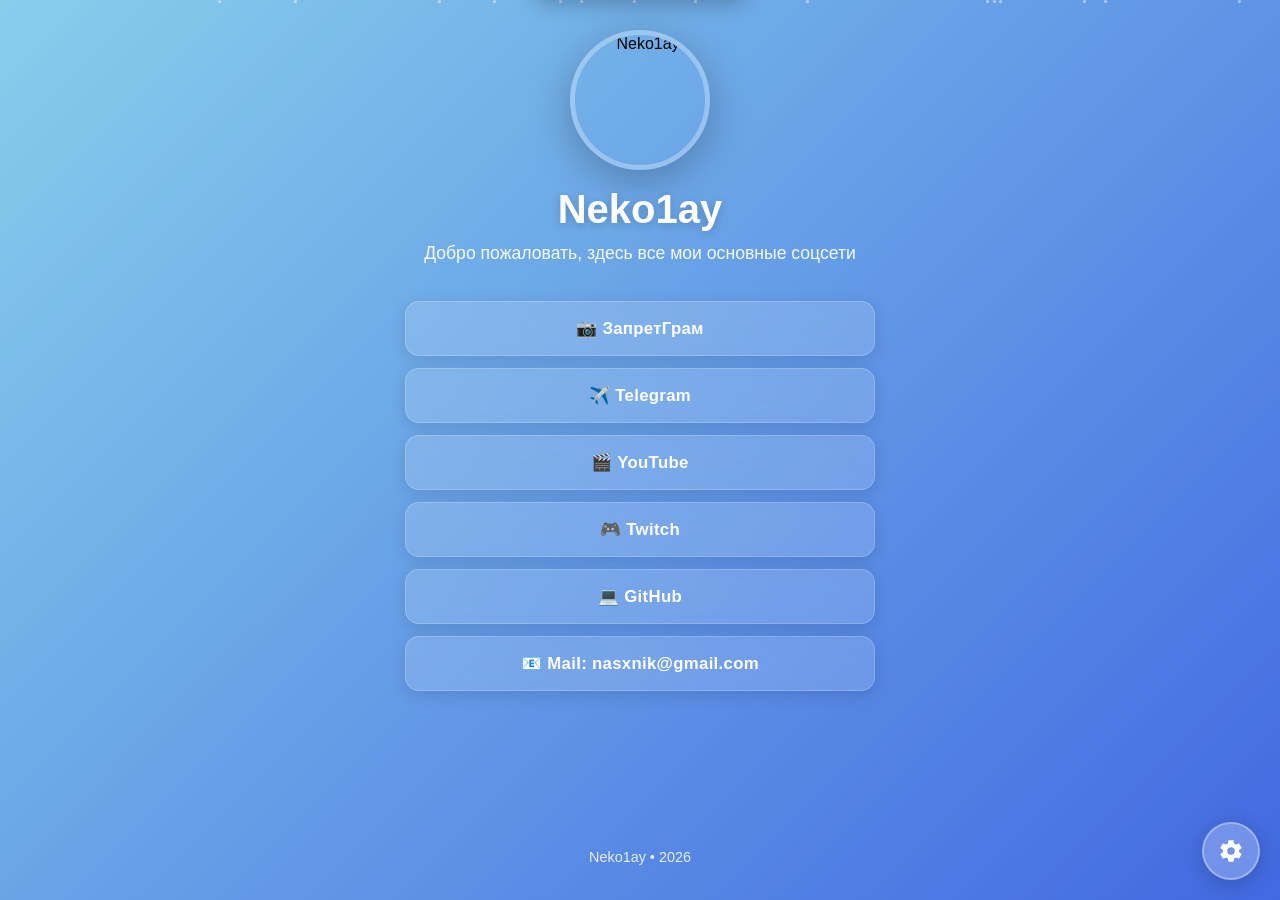
==== commit 0d6ec99d: "Add files via upload" ====
--- a/index.html
+++ b/index.html
@@ -2,52 +2,62 @@
 <html lang="ru">
 <head>
     <meta charset="UTF-8">
-    <meta name="viewport" content="width=device-width, initial-scale=1.0, maximum-scale=5.0, user-scalable=yes">
+    <meta name="viewport" content="width=device-width, initial-scale=1.0, maximum-scale=5.0, user-scalable=yes, viewport-fit=cover">
     <title>Neko1ay - Links</title>
     
     <!-- Favicon -->
     <link rel="icon" type="image/x-icon" href="favicon.ico">
     <link rel="icon" type="image/png" sizes="16x16" href="favicon-16x16.png">
     <link rel="icon" type="image/png" sizes="32x32" href="favicon-32x32.png">
-    <link rel="icon" type="image/png" sizes="192x192" href="android-chrome-192x192.png">
-    <link rel="apple-touch-icon" href="apple-touch-icon.png">
+    <link rel="apple-touch-icon" sizes="180x180" href="apple-touch-icon.png">
     <link rel="manifest" href="site.webmanifest">
     
     <meta name="theme-color" content="#87CEEB">
+    <meta name="apple-mobile-web-app-capable" content="yes">
+    <meta name="apple-mobile-web-app-status-bar-style" content="black-translucent">
     
     <style>
+        /* Полностью убираем все отступы браузера */
         * {
             margin: 0;
             padding: 0;
             box-sizing: border-box;
             -webkit-tap-highlight-color: transparent;
-        }
-
-        :root {
-            --primary-color: #87CEEB;
-            --secondary-color: #4169E1;
-            --text-color: white;
-            --card-bg: rgba(255, 255, 255, 0.15);
-            --card-border: rgba(255, 255, 255, 0.2);
-        }
-
-        html {
-            font-size: clamp(14px, 2.5vw, 18px);
-            scroll-behavior: smooth;
+            -webkit-touch-callout: none;
+            -webkit-user-select: none;
+            user-select: none;
+        }
+
+        html, body {
+            width: 100%;
+            height: 100%;
+            min-height: 100vh;
+            min-height: 100dvh;
+            overflow-x: hidden;
+            overflow-y: auto;
+            position: relative;
         }
 
         body {
             font-family: -apple-system, BlinkMacSystemFont, 'Segoe UI', Roboto, 'Helvetica Neue', Arial, sans-serif;
-            min-height: 100vh;
-            min-height: 100dvh;
-            background: linear-gradient(135deg, var(--primary-color) 0%, var(--secondary-color) 100%);
-            position: relative;
-            overflow-x: hidden;
+            background: linear-gradient(135deg, #87CEEB 0%, #4169E1 100%);
+            background-attachment: fixed;
+            background-size: cover;
+            background-position: center;
+            touch-action: manipulation;
             display: flex;
             flex-direction: column;
-        }
-
-        /* Clouds Animation */
+            /* Убираем белые поля по краям */
+            padding: 0;
+            margin: 0;
+            /* Для iPhone с челкой */
+            padding-top: env(safe-area-inset-top);
+            padding-bottom: env(safe-area-inset-bottom);
+            padding-left: env(safe-area-inset-left);
+            padding-right: env(safe-area-inset-right);
+        }
+
+        /* Облака */
         .clouds-container {
             position: fixed;
             top: 0;
@@ -61,74 +71,129 @@
 
         .cloud {
             position: absolute;
-            background: rgba(255, 255, 255, 0.1);
+            background: rgba(255, 255, 255, 0.15);
             border-radius: 100px;
+            opacity: 0.6;
             animation: float-cloud linear infinite;
         }
 
         .cloud::before {
             content: '';
             position: absolute;
-            background: rgba(255, 255, 255, 0.1);
+            background: rgba(255, 255, 255, 0.15);
             border-radius: 100px;
         }
 
-        .cloud1 { width: 200px; height: 60px; top: 20%; left: -200px; animation-duration: 25s; }
-        .cloud1::before { width: 100px; height: 100px; top: -50px; left: 20px; }
-        
-        .cloud2 { width: 150px; height: 50px; top: 40%; left: -150px; animation-duration: 30s; animation-delay: 5s; }
-        .cloud2::before { width: 80px; height: 80px; top: -40px; right: 20px; }
-        
-        .cloud3 { width: 180px; height: 55px; top: 60%; left: -180px; animation-duration: 28s; animation-delay: 10s; }
-        .cloud3::before { width: 90px; height: 90px; top: -45px; left: 30px; }
-        
-        .cloud4 { width: 220px; height: 65px; top: 15%; left: -220px; animation-duration: 35s; animation-delay: 15s; }
-        .cloud4::before { width: 110px; height: 110px; top: -55px; right: 30px; }
+        .cloud1 {
+            width: 200px;
+            height: 60px;
+            top: 20%;
+            left: -200px;
+            animation-duration: 25s;
+        }
+
+        .cloud1::before {
+            width: 100px;
+            height: 100px;
+            top: -50px;
+            left: 20px;
+        }
+
+        .cloud2 {
+            width: 150px;
+            height: 50px;
+            top: 40%;
+            left: -150px;
+            animation-duration: 30s;
+            animation-delay: 5s;
+        }
+
+        .cloud2::before {
+            width: 80px;
+            height: 80px;
+            top: -40px;
+            right: 20px;
+        }
+
+        .cloud3 {
+            width: 180px;
+            height: 55px;
+            top: 60%;
+            left: -180px;
+            animation-duration: 28s;
+            animation-delay: 10s;
+        }
+
+        .cloud3::before {
+            width: 90px;
+            height: 90px;
+            top: -45px;
+            left: 30px;
+        }
+
+        .cloud4 {
+            width: 220px;
+            height: 65px;
+            top: 15%;
+            left: -220px;
+            animation-duration: 35s;
+            animation-delay: 15s;
+        }
+
+        .cloud4::before {
+            width: 110px;
+            height: 110px;
+            top: -55px;
+            right: 30px;
+        }
 
         @keyframes float-cloud {
-            0% { transform: translateX(0); }
-            100% { transform: translateX(calc(100vw + 300px)); }
-        }
-
-        /* Main Container */
+            0% { transform: translateX(0) translateY(0); }
+            50% { transform: translateX(50vw) translateY(-10px); }
+            100% { transform: translateX(100vw) translateY(0); }
+        }
+
+        /* Главный контейнер */
         .container {
             position: relative;
             z-index: 1;
-            flex: 1;
+            min-height: 100vh;
+            min-height: 100dvh;
+            width: 100%;
             display: flex;
             flex-direction: column;
             align-items: center;
             justify-content: center;
-            padding: clamp(15px, 3vw, 40px);
-            width: 100%;
-            max-width: 100%;
-        }
-
-        /* Profile Section */
+            padding: 20px 15px;
+            flex: 1;
+        }
+
+        /* Профиль */
         .profile-section {
             text-align: center;
             width: 100%;
-            max-width: min(90vw, 600px);
+            max-width: 600px;
             animation: fadeInDown 0.8s ease-out;
-        }
-
-        /* Avatar */
+            padding: 10px;
+        }
+
+        /* Аватар */
         .avatar-wrapper {
             position: relative;
             display: inline-block;
-            margin-bottom: clamp(15px, 3vh, 25px);
-            animation: float-avatar 3s ease-in-out infinite;
+            margin-bottom: 15px;
+            animation: avatarFloat 3s ease-in-out infinite;
         }
 
         .avatar {
-            width: clamp(80px, 20vw, 150px);
-            height: clamp(80px, 20vw, 150px);
+            width: clamp(100px, 20vw, 140px);
+            height: clamp(100px, 20vw, 140px);
             border-radius: 50%;
             object-fit: cover;
             border: clamp(3px, 0.8vw, 5px) solid rgba(255, 255, 255, 0.3);
-            box-shadow: 0 clamp(5px, 1vw, 20px) clamp(10px, 2vw, 40px) rgba(0, 0, 0, 0.3);
+            box-shadow: 0 10px 40px rgba(0, 0, 0, 0.25);
             pointer-events: none;
-            user-select: none;
+            display: block;
         }
 
         .avatar-overlay {
@@ -138,17 +203,18 @@
             width: 100%;
             height: 100%;
             border-radius: 50%;
-        }
-
-        @keyframes float-avatar {
+            z-index: 10;
+        }
+
+        @keyframes avatarFloat {
             0%, 100% { transform: translateY(0); }
             50% { transform: translateY(-8px); }
         }
 
         .welcome-text {
-            font-size: clamp(1.5rem, 5vw, 3rem);
-            color: var(--text-color);
-            margin-bottom: 10px;
+            font-size: clamp(1.8rem, 5vw, 2.5rem);
+            color: white;
+            margin-bottom: 8px;
             text-shadow: 0 2px 10px rgba(0, 0, 0, 0.2);
             word-break: break-word;
             line-height: 1.2;
@@ -156,49 +222,53 @@
         }
 
         .subtitle {
-            font-size: clamp(0.85rem, 2.5vw, 1.3rem);
+            font-size: clamp(0.85rem, 2.5vw, 1.1rem);
             color: rgba(255, 255, 255, 0.95);
-            margin-bottom: clamp(20px, 4vh, 40px);
-            line-height: 1.5;
-            padding: 0 clamp(10px, 2vw, 20px);
-        }
-
-        /* Links Container */
+            margin-bottom: 25px;
+            line-height: 1.4;
+            padding: 0 5px;
+        }
+
+        /* Контейнер ссылок */
         .links-container {
             display: flex;
             flex-direction: column;
-            gap: clamp(8px, 2vh, 15px);
-            width: 100%;
-            max-width: min(90vw, 500px);
+            gap: 12px;
+            width: 100%;
+            max-width: clamp(280px, 90vw, 480px);
             animation: fadeInUp 0.8s ease-out 0.2s both;
+            padding: 0 5px;
         }
 
         .link-card {
-            background: var(--card-bg);
+            background: rgba(255, 255, 255, 0.15);
             backdrop-filter: blur(10px);
             -webkit-backdrop-filter: blur(10px);
-            border: 2px solid var(--card-border);
-            border-radius: clamp(10px, 3vw, 20px);
-            padding: clamp(12px, 3vh, 20px) clamp(15px, 4vw, 30px);
+            border: 1px solid rgba(255, 255, 255, 0.2);
+            border-radius: 14px;
+            padding: 16px 20px;
             text-decoration: none;
-            color: var(--text-color);
-            font-size: clamp(0.95rem, 2.5vw, 1.2rem);
+            color: white;
+            font-size: clamp(0.95rem, 2.5vw, 1.05rem);
             font-weight: 600;
             text-align: center;
             transition: all 0.3s ease;
-            box-shadow: 0 clamp(3px, 0.5vw, 10px) clamp(10px, 1.5vw, 20px) rgba(0, 0, 0, 0.15);
+            box-shadow: 0 4px 15px rgba(0, 0, 0, 0.12);
+            position: relative;
+            overflow: hidden;
+            cursor: pointer;
+            min-height: 55px;
             display: flex;
             align-items: center;
             justify-content: center;
-            gap: 10px;
-            cursor: pointer;
-            min-height: clamp(45px, 8vh, 65px);
+            width: 100%;
+            letter-spacing: 0.3px;
         }
 
         .link-card:hover {
-            transform: translateY(-3px);
+            transform: translateY(-2px);
             background: rgba(255, 255, 255, 0.25);
-            box-shadow: 0 clamp(5px, 1vw, 15px) clamp(15px, 2.5vw, 30px) rgba(0, 0, 0, 0.2);
+            box-shadow: 0 6px 20px rgba(0, 0, 0, 0.18);
         }
 
         .link-card:active {
@@ -207,22 +277,23 @@
 
         /* Footer */
         .footer {
+            margin-top: auto;
+            padding: 15px 10px;
+            color: rgba(255, 255, 255, 0.85);
+            font-size: clamp(0.75rem, 2vw, 0.9rem);
             text-align: center;
-            color: rgba(255, 255, 255, 0.85);
-            font-size: clamp(0.8rem, 2vw, 1rem);
-            padding: clamp(15px, 3vh, 25px);
-            margin-top: auto;
-            width: 100%;
             z-index: 10;
-        }
-
-        /* Settings Button */
+            width: 100%;
+            padding-bottom: calc(15px + env(safe-area-inset-bottom));
+        }
+
+        /* Кнопка настроек */
         .settings-btn {
             position: fixed;
-            bottom: clamp(15px, 3vh, 30px);
-            right: clamp(15px, 3vh, 30px);
-            width: clamp(45px, 8vh, 65px);
-            height: clamp(45px, 8vh, 65px);
+            bottom: calc(20px + env(safe-area-inset-bottom));
+            right: calc(20px + env(safe-area-inset-right));
+            width: clamp(48px, 8vh, 58px);
+            height: clamp(48px, 8vh, 58px);
             background: rgba(255, 255, 255, 0.25);
             backdrop-filter: blur(10px);
             -webkit-backdrop-filter: blur(10px);
@@ -234,19 +305,19 @@
             cursor: pointer;
             color: white;
             transition: all 0.3s ease;
-            box-shadow: 0 clamp(3px, 0.5vw, 10px) clamp(8px, 1.5vw, 20px) rgba(0, 0, 0, 0.2);
+            box-shadow: 0 4px 20px rgba(0, 0, 0, 0.2);
             z-index: 100;
             animation: fadeIn 0.8s ease-out 0.5s both;
         }
 
         .settings-btn svg {
-            width: clamp(18px, 4vh, 28px);
-            height: clamp(18px, 4vh, 28px);
+            width: clamp(20px, 4vh, 26px);
+            height: clamp(20px, 4vh, 26px);
             fill: white;
         }
 
         .settings-btn:hover {
-            transform: rotate(90deg) scale(1.1);
+            transform: rotate(90deg) scale(1.08);
             background: rgba(255, 255, 255, 0.35);
         }
 
@@ -254,20 +325,22 @@
             transform: rotate(90deg) scale(1);
         }
 
-        /* Settings Panel */
+        /* Панель настроек */
         .settings-panel {
             position: fixed;
             top: 0;
             right: -100%;
-            width: min(100%, 450px);
+            width: 100%;
+            max-width: 380px;
             height: 100vh;
             height: 100dvh;
             background: rgba(255, 255, 255, 0.98);
             backdrop-filter: blur(20px);
+            -webkit-backdrop-filter: blur(20px);
             box-shadow: -5px 0 30px rgba(0, 0, 0, 0.2);
             z-index: 1000;
             transition: right 0.4s ease;
-            padding: clamp(20px, 4vh, 40px);
+            padding: calc(20px + env(safe-area-inset-top)) 20px calc(20px + env(safe-area-inset-bottom)) 20px;
             overflow-y: auto;
         }
 
@@ -279,13 +352,13 @@
             display: flex;
             justify-content: space-between;
             align-items: center;
-            margin-bottom: clamp(20px, 4vh, 30px);
-            padding-bottom: clamp(10px, 2vh, 20px);
-            border-bottom: 2px solid rgba(0, 0, 0, 0.1);
+            margin-bottom: 20px;
+            padding-bottom: 12px;
+            border-bottom: 2px solid rgba(0, 0, 0, 0.08);
         }
 
         .settings-title {
-            font-size: clamp(1.3rem, 3vw, 2rem);
+            font-size: clamp(1.3rem, 3vw, 1.7rem);
             color: #333;
             font-weight: 700;
         }
@@ -293,11 +366,11 @@
         .close-btn {
             background: none;
             border: none;
-            font-size: clamp(1.5rem, 4vh, 2.5rem);
+            font-size: clamp(1.6rem, 4vh, 1.9rem);
             cursor: pointer;
             color: #666;
-            width: clamp(35px, 6vh, 45px);
-            height: clamp(35px, 6vh, 45px);
+            width: 38px;
+            height: 38px;
             display: flex;
             align-items: center;
             justify-content: center;
@@ -311,36 +384,37 @@
         }
 
         .setting-item {
-            margin-bottom: clamp(15px, 3vh, 25px);
+            margin-bottom: 18px;
         }
 
         .setting-label {
             display: block;
-            font-size: clamp(0.9rem, 2.5vw, 1.1rem);
+            font-size: clamp(0.9rem, 2.5vw, 0.95rem);
             color: #555;
-            margin-bottom: 10px;
+            margin-bottom: 8px;
             font-weight: 600;
         }
 
         .theme-options {
             display: flex;
-            gap: clamp(8px, 2vw, 15px);
+            gap: 8px;
         }
 
         .theme-btn {
             flex: 1;
-            padding: clamp(10px, 2.5vh, 15px);
-            border: 2px solid rgba(0, 0, 0, 0.1);
+            padding: clamp(11px, 2.5vh, 14px);
+            border: 2px solid rgba(0, 0, 0, 0.08);
             border-radius: 10px;
             background: white;
             cursor: pointer;
-            font-size: clamp(0.85rem, 2.5vw, 1.1rem);
+            font-size: clamp(0.85rem, 2.5vw, 0.95rem);
             transition: all 0.3s ease;
+            font-weight: 500;
         }
 
         .theme-btn.active {
-            border-color: var(--primary-color);
-            background: linear-gradient(135deg, var(--primary-color) 0%, var(--secondary-color) 100%);
+            border-color: #87CEEB;
+            background: linear-gradient(135deg, #87CEEB 0%, #4169E1 100%);
             color: white;
         }
 
@@ -356,65 +430,65 @@
 
         .file-input-label {
             display: block;
-            padding: clamp(12px, 2.5vh, 15px);
-            background: linear-gradient(135deg, var(--primary-color) 0%, var(--secondary-color) 100%);
+            padding: clamp(11px, 2.5vh, 14px);
+            background: linear-gradient(135deg, #87CEEB 0%, #4169E1 100%);
             color: white;
             text-align: center;
             border-radius: 10px;
             cursor: pointer;
             font-weight: 600;
             transition: all 0.3s ease;
-            font-size: clamp(0.85rem, 2.5vw, 1rem);
+            font-size: clamp(0.85rem, 2.5vw, 0.95rem);
         }
 
         .file-input-label:hover {
             transform: translateY(-2px);
-            box-shadow: 0 5px 15px rgba(135, 206, 235, 0.4);
+            box-shadow: 0 5px 15px rgba(135, 206, 235, 0.35);
         }
 
         .preview-section {
-            margin-top: clamp(10px, 2vh, 20px);
-            padding: clamp(10px, 2vh, 15px);
-            background: rgba(0, 0, 0, 0.05);
+            margin-top: 12px;
+            padding: 10px;
+            background: rgba(0, 0, 0, 0.04);
             border-radius: 10px;
         }
 
         #bgPreview {
             width: 100%;
-            height: clamp(100px, 20vh, 150px);
-            background: linear-gradient(135deg, var(--primary-color) 0%, var(--secondary-color) 100%);
+            height: 100px;
+            background: linear-gradient(135deg, #87CEEB 0%, #4169E1 100%);
             border-radius: 10px;
-            margin-top: 10px;
+            margin-top: 8px;
         }
 
         .reset-btn {
             width: 100%;
-            padding: clamp(12px, 2.5vh, 15px);
-            margin-top: clamp(10px, 2vh, 20px);
+            padding: clamp(11px, 2.5vh, 14px);
+            margin-top: 12px;
             background: #ff6b6b;
             color: white;
             border: none;
             border-radius: 10px;
             cursor: pointer;
-            font-size: clamp(0.85rem, 2.5vw, 1.1rem);
+            font-size: clamp(0.85rem, 2.5vw, 0.95rem);
             font-weight: 600;
             transition: all 0.3s ease;
         }
 
         .reset-btn:hover {
             transform: translateY(-2px);
-            box-shadow: 0 5px 15px rgba(255, 107, 107, 0.4);
-        }
-
-        /* Copy Notification */
+            box-shadow: 0 5px 15px rgba(255, 107, 107, 0.35);
+        }
+
+        /* Уведомление о копировании */
         .copy-notification {
             position: fixed;
-            top: clamp(15px, 3vh, 30px);
+            top: calc(20px + env(safe-area-inset-top));
             left: 50%;
             transform: translateX(-50%) translateY(-150%);
             background: rgba(76, 175, 80, 0.95);
             color: white;
-            padding: clamp(10px, 2.5vh, 15px) clamp(20px, 4vw, 30px);
+            padding: 12px 25px;
             border-radius: 50px;
             font-weight: 600;
             box-shadow: 0 5px 20px rgba(0, 0, 0, 0.25);
@@ -422,64 +496,21 @@
             transition: transform 0.4s ease;
             display: flex;
             align-items: center;
-            gap: 10px;
+            gap: 8px;
             max-width: 90vw;
             text-align: center;
-            font-size: clamp(0.85rem, 2.5vw, 1.1rem);
+            font-size: clamp(0.85rem, 2.5vw, 0.95rem);
         }
 
         .copy-notification.show {
             transform: translateX(-50%) translateY(0);
         }
 
-        /* Animations */
-        @keyframes fadeIn {
-            from { opacity: 0; }
-            to { opacity: 1; }
-        }
-
-        @keyframes fadeInDown {
-            from {
-                opacity: 0;
-                transform: translateY(-30px);
-            }
-            to {
-                opacity: 1;
-                transform: translateY(0);
-            }
-        }
-
-        @keyframes fadeInUp {
-            from {
-                opacity: 0;
-                transform: translateY(30px);
-            }
-            to {
-                opacity: 1;
-                transform: translateY(0);
-            }
-        }
-
-        /* Dark Theme */
-        body.dark-theme {
-            background: linear-gradient(135deg, #0a0a0a 0%, #4a1a6b 100%);
-        }
-
-        body.dark-theme .link-card {
-            background: rgba(0, 0, 0, 0.4);
-            border-color: rgba(255, 255, 255, 0.1);
-        }
-
-        body.dark-theme .theme-btn.active {
-            border-color: #9b59b6;
-            background: linear-gradient(135deg, #0a0a0a 0%, #4a1a6b 100%);
-        }
-
-        /* Particles */
+        /* Частицы */
         .particle {
             position: fixed;
-            width: 4px;
-            height: 4px;
+            width: 3px;
+            height: 3px;
             background: rgba(255, 255, 255, 0.5);
             border-radius: 50%;
             pointer-events: none;
@@ -494,117 +525,141 @@
             10% { opacity: 1; }
             90% { opacity: 1; }
             100% {
-                transform: translateY(-100vh) translateX(50px);
+                transform: translateY(-100vh) translateX(30px);
                 opacity: 0;
             }
         }
 
-        /* ===== MEDIA QUERIES ===== */
-
-        /* Mobile Phones (up to 480px) */
+        /* Анимации */
+        @keyframes fadeIn {
+            from { opacity: 0; }
+            to { opacity: 1; }
+        }
+
+        @keyframes fadeInDown {
+            from {
+                opacity: 0;
+                transform: translateY(-25px);
+            }
+            to {
+                opacity: 1;
+                transform: translateY(0);
+            }
+        }
+
+        @keyframes fadeInUp {
+            from {
+                opacity: 0;
+                transform: translateY(25px);
+            }
+            to {
+                opacity: 1;
+                transform: translateY(0);
+            }
+        }
+
+        /* Тёмная тема */
+        body.dark-theme {
+            background: linear-gradient(135deg, #0a0a0a 0%, #4a1a6b 100%);
+            background-attachment: fixed;
+        }
+
+        body.dark-theme .link-card {
+            background: rgba(0, 0, 0, 0.35);
+            border-color: rgba(255, 255, 255, 0.08);
+        }
+
+        body.dark-theme .theme-btn.active {
+            border-color: #9b59b6;
+            background: linear-gradient(135deg, #0a0a0a 0%, #4a1a6b 100%);
+        }
+
+        /* Мобильные устройства */
         @media (max-width: 480px) {
+            .container {
+                padding: 15px 12px;
+            }
+
+            .link-card {
+                padding: 14px 18px;
+                border-radius: 12px;
+            }
+
             .links-container {
                 gap: 10px;
             }
 
+            .settings-btn {
+                bottom: calc(15px + env(safe-area-inset-bottom));
+                right: calc(15px + env(safe-area-inset-right));
+                width: 50px;
+                height: 50px;
+            }
+
+            .cloud1, .cloud2, .cloud3, .cloud4 {
+                opacity: 0.25;
+            }
+        }
+
+        /* Планшеты */
+        @media (min-width: 769px) and (max-width: 1024px) {
+            .container {
+                padding: 25px 20px;
+            }
+
+            .links-container {
+                max-width: 420px;
+            }
+        }
+
+        /* Большие экраны / ТВ */
+        @media (min-width: 1921px) {
+            .container {
+                max-width: 1200px;
+                margin: 0 auto;
+                padding: 40px 30px;
+            }
+
+            .links-container {
+                max-width: 550px;
+                gap: 18px;
+            }
+
             .link-card {
-                min-height: 50px;
-                padding: 14px 18px;
-            }
-        }
-
-        /* Tablets (481px to 1024px) */
-        @media (min-width: 481px) and (max-width: 1024px) {
-            .links-container {
-                max-width: 450px;
-            }
-
-            .container {
-                padding: 25px;
-            }
-        }
-
-        /* Desktop (1025px to 1920px) */
-        @media (min-width: 1025px) {
-            .links-container {
-                max-width: 500px;
-            }
-
-            .container {
-                padding: 30px;
-            }
-        }
-
-        /* Large Screens / TVs (1921px+) */
-        @media (min-width: 1921px) {
-            html {
-                font-size: 20px;
-            }
-
-            .container {
-                padding: 50px;
-                max-width: 1400px;
-                margin: 0 auto;
-            }
-
-            .links-container {
-                max-width: 700px;
-                gap: 25px;
-            }
-
-            .link-card {
-                padding: 25px 40px;
-                font-size: 1.4rem;
-                min-height: 80px;
-                border-radius: 25px;
+                padding: 22px 30px;
+                font-size: 1.2rem;
+                min-height: 65px;
             }
 
             .avatar {
-                width: 200px;
-                height: 200px;
+                width: 170px;
+                height: 170px;
             }
 
             .welcome-text {
-                font-size: 3.5rem;
+                font-size: 2.8rem;
             }
 
             .subtitle {
-                font-size: 1.5rem;
-            }
-
-            .settings-btn {
-                width: 75px;
-                height: 75px;
-                bottom: 40px;
-                right: 40px;
-            }
-
-            .settings-panel {
-                max-width: 600px;
-                padding: 50px;
-            }
-
-            .footer {
-                font-size: 1.2rem;
-                padding: 30px;
-            }
-        }
-
-        /* Landscape orientation on mobile/tablet */
-        @media (max-height: 600px) and (orientation: landscape) {
+                font-size: 1.3rem;
+            }
+        }
+
+        /* Горизонтальная ориентация */
+        @media (max-height: 500px) and (orientation: landscape) {
             .container {
                 flex-direction: row;
-                gap: 40px;
-                justify-content: center;
+                gap: 25px;
+                padding: 15px 20px;
             }
 
             .profile-section {
                 display: flex;
                 flex-direction: row;
                 align-items: center;
-                gap: 25px;
+                gap: 15px;
                 text-align: left;
-                max-width: 100%;
+                padding: 0;
             }
 
             .avatar-wrapper {
@@ -612,45 +667,40 @@
             }
 
             .avatar {
-                width: 100px;
-                height: 100px;
+                width: 70px;
+                height: 70px;
             }
 
             .welcome-text {
-                font-size: 1.8rem;
-                margin-bottom: 5px;
+                font-size: 1.4rem;
+                margin-bottom: 4px;
             }
 
             .subtitle {
-                font-size: 1rem;
+                font-size: 0.85rem;
                 margin-bottom: 0;
             }
 
             .links-container {
-                max-width: 400px;
+                max-width: 320px;
             }
 
             .footer {
                 position: fixed;
-                bottom: 10px;
+                bottom: 8px;
                 left: 50%;
                 transform: translateX(-50%);
-                padding: 10px;
-                font-size: 0.9rem;
-            }
-
-            .settings-btn {
-                bottom: 15px;
-                right: 15px;
-            }
-        }
-
-        /* Touch devices */
+                padding: 8px;
+                font-size: 0.75rem;
+            }
+        }
+
+        /* Touch устройства */
         @media (hover: none) {
             .link-card:hover {
                 transform: none;
             }
-            
+
             .link-card:active {
                 transform: scale(0.97);
             }
@@ -660,7 +710,7 @@
             }
         }
 
-        /* Reduced motion */
+        /* Уменьшенная анимация */
         @media (prefers-reduced-motion: reduce) {
             *, *::before, *::after {
                 animation-duration: 0.01ms !important;
@@ -668,21 +718,10 @@
                 transition-duration: 0.01ms !important;
             }
         }
-
-        /* High contrast mode */
-        @media (prefers-contrast: high) {
-            .link-card {
-                border: 3px solid white;
-            }
-
-            .avatar {
-                border-width: 5px;
-            }
-        }
     </style>
 </head>
 <body oncontextmenu="return false;">
-    <!-- Clouds -->
+    <!-- Облака -->
     <div class="clouds-container">
         <div class="cloud cloud1"></div>
         <div class="cloud cloud2"></div>
@@ -690,18 +729,18 @@
         <div class="cloud cloud4"></div>
     </div>
 
-    <!-- Particles -->
+    <!-- Частицы -->
     <div id="particles"></div>
 
-    <!-- Copy Notification -->
+    <!-- Уведомление -->
     <div class="copy-notification" id="copyNotification">
         <span class="icon">✅</span>
         <span class="text">Email скопирован!</span>
     </div>
 
-    <!-- Main Container -->
+    <!-- Контейнер -->
     <div class="container">
-        <!-- Profile Section -->
+        <!-- Профиль -->
         <div class="profile-section">
             <div class="avatar-wrapper">
                 <img src="https://avatars.githubusercontent.com/u/240462453?s=400&u=933cff916d1c158a0197884b3cb0a59ad77e40d7&v=4" alt="Neko1ay" class="avatar" draggable="false">
@@ -711,31 +750,25 @@
             <p class="subtitle">Добро пожаловать, здесь все мои основные соцсети</p>
         </div>
 
-        <!-- Links -->
+        <!-- Ссылки -->
         <div class="links-container">
             <a href="https://www.instagram.com/neko1ay" class="link-card" target="_blank" rel="noopener noreferrer">
-                <span>📷</span>
-                <span>ЗапретГрам</span>
+                📷 ЗапретГрам
             </a>
             <a href="https://t.me/nekoo1ay" class="link-card" target="_blank" rel="noopener noreferrer">
-                <span>✈️</span>
-                <span>Telegram</span>
+                ✈️ Telegram
             </a>
             <a href="https://youtube.com/@Neko1ay" class="link-card" target="_blank" rel="noopener noreferrer">
-                <span>🎬</span>
-                <span>YouTube</span>
+                🎬 YouTube
             </a>
             <a href="https://www.twitch.tv/neko1ay" class="link-card" target="_blank" rel="noopener noreferrer">
-                <span>🎮</span>
-                <span>Twitch</span>
+                🎮 Twitch
             </a>
             <a href="https://github.com/Sileeighty" class="link-card" target="_blank" rel="noopener noreferrer">
-                <span>💻</span>
-                <span>GitHub</span>
+                💻 GitHub
             </a>
             <div class="link-card" onclick="copyEmail()" style="cursor: pointer;">
-                <span>📧</span>
-                <span>Mail: nasxnik@gmail.com</span>
+                📧 Mail: nasxnik@gmail.com
             </div>
         </div>
 
@@ -745,14 +778,14 @@
         </div>
     </div>
 
-    <!-- Settings Button -->
+    <!-- Кнопка настроек -->
     <div class="settings-btn" onclick="toggleSettings()" role="button" aria-label="Настройки">
         <svg viewBox="0 0 24 24" xmlns="http://www.w3.org/2000/svg">
             <path d="M12 15.5A3.5 3.5 0 0 1 8.5 12 3.5 3.5 0 0 1 12 8.5a3.5 3.5 0 0 1 3.5 3.5 3.5 3.5 0 0 1-3.5 3.5m7.43-2.53c.04-.32.07-.64.07-.97 0-.33-.03-.66-.07-1l2.11-1.63c.19-.15.24-.42.12-.64l-2-3.46c-.12-.22-.39-.3-.61-.22l-2.49 1c-.52-.4-1.08-.73-1.69-.98l-.38-2.65C14.46 2.18 14.25 2 14 2h-4c-.25 0-.46.18-.49.42l-.38 2.65c-.61.25-1.17.59-1.69.98l-2.49-1c-.23-.09-.49 0-.61.22l-2 3.46c-.13.22-.07.49.12.64l2.11 1.63c-.04.34-.07.67-.07 1 0 .33.03.66.07.97l-2.11 1.63c-.19.15-.24.42-.12.64l2 3.46c.12.22.39.3.61.22l2.49-1.01c.52.4 1.08.73 1.69.98l.38 2.65c.03.24.24.42.49.42h4c.25 0 .46-.18.49-.42l.38-2.65c.61-.25 1.17-.59 1.69-.98l2.49 1.01c.22.08.49 0 .61-.22l2-3.46c.12-.22.07-.49-.12-.64l-2.11-1.63Z"/>
         </svg>
     </div>
 
-    <!-- Settings Panel -->
+    <!-- Панель настроек -->
     <div class="settings-panel" id="settingsPanel">
         <div class="settings-header">
             <h2 class="settings-title">Настройки</h2>
@@ -771,7 +804,7 @@
             <label class="setting-label">Фоновое изображение</label>
             <div class="file-input-wrapper">
                 <input type="file" id="bgInput" accept="image/*" onchange="changeBackground(event)">
-                <label for="bgInput" class="file-input-label">📁 Выбрать изображение с устройства</label>
+                <label for="bgInput" class="file-input-label">📁 Выбрать изображение</label>
             </div>
         </div>
 
@@ -782,13 +815,14 @@
             </div>
         </div>
 
-        <button class="reset-btn" onclick="resetSettings()" role="button">🔄 Сбросить настройки</button>
+        <button class="reset-btn" onclick="resetSettings()" role="button">🔄 Сбросить</button>
     </div>
 
     <script>
         const isMobile = /Android|webOS|iPhone|iPad|iPod|BlackBerry|IEMobile|Opera Mini/i.test(navigator.userAgent);
         const particleCount = isMobile ? 8 : 15;
 
+        // Частицы
         function createParticles() {
             const container = document.getElementById('particles');
             for (let i = 0; i < particleCount; i++) {
@@ -800,9 +834,9 @@
                 container.appendChild(particle);
             }
         }
-
         createParticles();
 
+        // Копирование Email
         function copyEmail() {
             const email = 'nasxnik@gmail.com';
             navigator.clipboard.writeText(email).then(() => {
@@ -818,6 +852,7 @@
             });
         }
 
+        // Уведомление
         function showCopyNotification() {
             const notification = document.getElementById('copyNotification');
             notification.classList.add('show');
@@ -826,6 +861,7 @@
             }, 2500);
         }
 
+        // Настройки
         function toggleSettings() {
             const panel = document.getElementById('settingsPanel');
             panel.classList.toggle('active');
@@ -840,6 +876,7 @@
             }
         });
 
+        // Тема
         function setTheme(theme) {
             const body = document.body;
             const buttons = document.querySelectorAll('.theme-btn');
@@ -856,6 +893,7 @@
             }
         }
 
+        // Фон
         function changeBackground(event) {
             const file = event.target.files[0];
             if (file && file.size <= 5 * 1024 * 1024) {
@@ -872,6 +910,7 @@
             }
         }
 
+        // Сброс
         function resetSettings() {
             if (confirm('Сбросить все настройки?')) {
                 document.body.style.backgroundImage = '';
@@ -885,6 +924,7 @@
             }
         }
 
+        // Загрузка настроек
         window.onload = () => {
             const savedTheme = localStorage.getItem('theme');
             const savedBg = localStorage.getItem('background');
@@ -895,6 +935,7 @@
             }
         };
 
+        // Клавиатура
         document.addEventListener('keydown', (e) => {
             if (e.key === 'Escape') {
                 const panel = document.getElementById('settingsPanel');
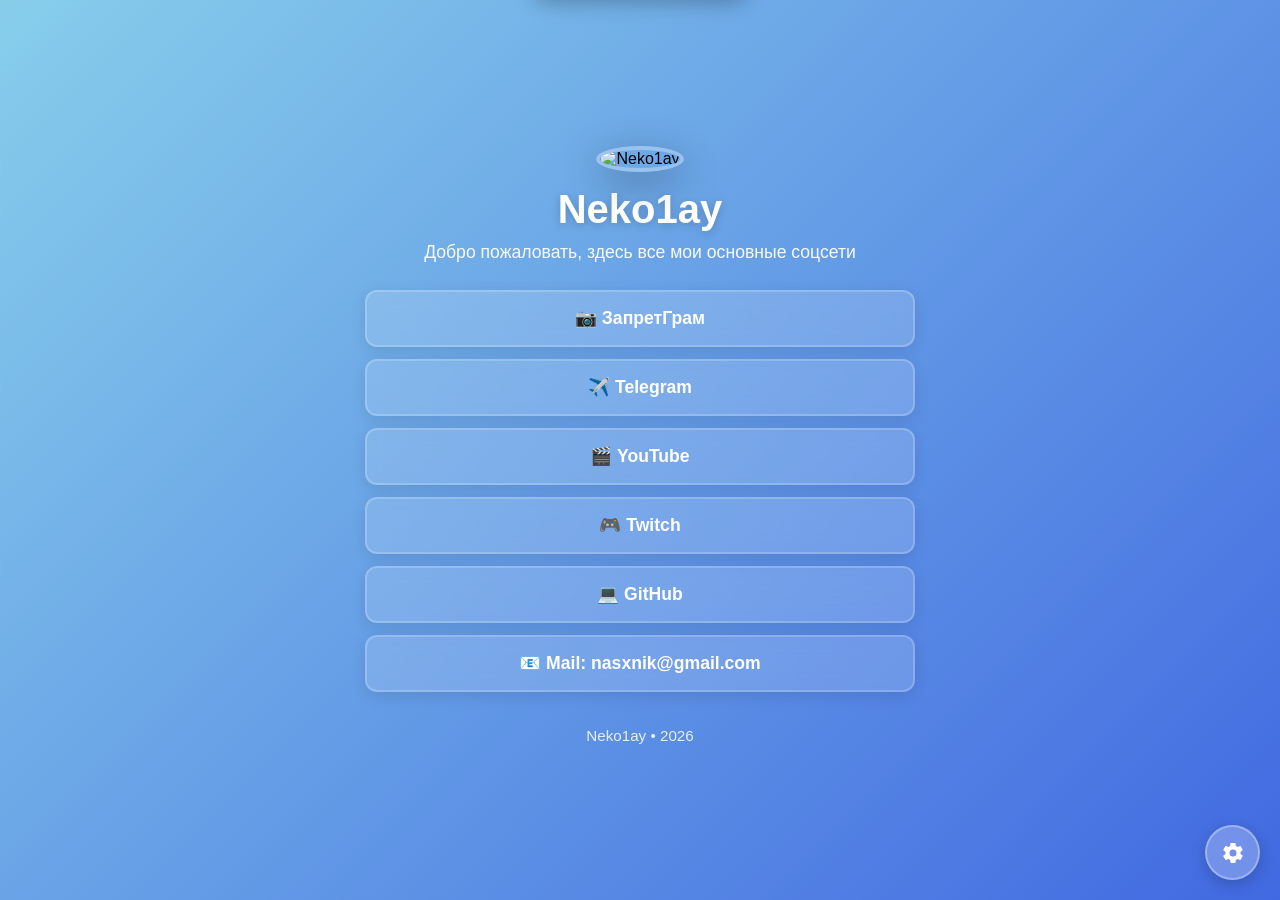
==== commit 32915b82: "Updated Link" ====
--- a/index.html
+++ b/index.html
@@ -2,8 +2,11 @@
 <html lang="ru">
 <head>
     <meta charset="UTF-8">
-    <meta name="viewport" content="width=device-width, initial-scale=1.0, maximum-scale=5.0, user-scalable=yes, viewport-fit=cover">
+    <meta name="viewport" content="width=device-width, initial-scale=1.0, maximum-scale=5.0, user-scalable=yes">
     <title>Neko1ay - Links</title>
+    
+    <!-- Подключение CSS -->
+    <link rel="stylesheet" href="style.css">
     
     <!-- Favicon -->
     <link rel="icon" type="image/x-icon" href="favicon.ico">
@@ -11,714 +14,7 @@
     <link rel="icon" type="image/png" sizes="32x32" href="favicon-32x32.png">
     <link rel="apple-touch-icon" sizes="180x180" href="apple-touch-icon.png">
     <link rel="manifest" href="site.webmanifest">
-    
     <meta name="theme-color" content="#87CEEB">
-    <meta name="apple-mobile-web-app-capable" content="yes">
-    <meta name="apple-mobile-web-app-status-bar-style" content="black-translucent">
-    
-    <style>
-        /* Полностью убираем все отступы браузера */
-        * {
-            margin: 0;
-            padding: 0;
-            box-sizing: border-box;
-            -webkit-tap-highlight-color: transparent;
-            -webkit-touch-callout: none;
-            -webkit-user-select: none;
-            user-select: none;
-        }
-
-        html, body {
-            width: 100%;
-            height: 100%;
-            min-height: 100vh;
-            min-height: 100dvh;
-            overflow-x: hidden;
-            overflow-y: auto;
-            position: relative;
-        }
-
-        body {
-            font-family: -apple-system, BlinkMacSystemFont, 'Segoe UI', Roboto, 'Helvetica Neue', Arial, sans-serif;
-            background: linear-gradient(135deg, #87CEEB 0%, #4169E1 100%);
-            background-attachment: fixed;
-            background-size: cover;
-            background-position: center;
-            touch-action: manipulation;
-            display: flex;
-            flex-direction: column;
-            /* Убираем белые поля по краям */
-            padding: 0;
-            margin: 0;
-            /* Для iPhone с челкой */
-            padding-top: env(safe-area-inset-top);
-            padding-bottom: env(safe-area-inset-bottom);
-            padding-left: env(safe-area-inset-left);
-            padding-right: env(safe-area-inset-right);
-        }
-
-        /* Облака */
-        .clouds-container {
-            position: fixed;
-            top: 0;
-            left: 0;
-            width: 100%;
-            height: 100%;
-            overflow: hidden;
-            z-index: 0;
-            pointer-events: none;
-        }
-
-        .cloud {
-            position: absolute;
-            background: rgba(255, 255, 255, 0.15);
-            border-radius: 100px;
-            opacity: 0.6;
-            animation: float-cloud linear infinite;
-        }
-
-        .cloud::before {
-            content: '';
-            position: absolute;
-            background: rgba(255, 255, 255, 0.15);
-            border-radius: 100px;
-        }
-
-        .cloud1 {
-            width: 200px;
-            height: 60px;
-            top: 20%;
-            left: -200px;
-            animation-duration: 25s;
-        }
-
-        .cloud1::before {
-            width: 100px;
-            height: 100px;
-            top: -50px;
-            left: 20px;
-        }
-
-        .cloud2 {
-            width: 150px;
-            height: 50px;
-            top: 40%;
-            left: -150px;
-            animation-duration: 30s;
-            animation-delay: 5s;
-        }
-
-        .cloud2::before {
-            width: 80px;
-            height: 80px;
-            top: -40px;
-            right: 20px;
-        }
-
-        .cloud3 {
-            width: 180px;
-            height: 55px;
-            top: 60%;
-            left: -180px;
-            animation-duration: 28s;
-            animation-delay: 10s;
-        }
-
-        .cloud3::before {
-            width: 90px;
-            height: 90px;
-            top: -45px;
-            left: 30px;
-        }
-
-        .cloud4 {
-            width: 220px;
-            height: 65px;
-            top: 15%;
-            left: -220px;
-            animation-duration: 35s;
-            animation-delay: 15s;
-        }
-
-        .cloud4::before {
-            width: 110px;
-            height: 110px;
-            top: -55px;
-            right: 30px;
-        }
-
-        @keyframes float-cloud {
-            0% { transform: translateX(0) translateY(0); }
-            50% { transform: translateX(50vw) translateY(-10px); }
-            100% { transform: translateX(100vw) translateY(0); }
-        }
-
-        /* Главный контейнер */
-        .container {
-            position: relative;
-            z-index: 1;
-            min-height: 100vh;
-            min-height: 100dvh;
-            width: 100%;
-            display: flex;
-            flex-direction: column;
-            align-items: center;
-            justify-content: center;
-            padding: 20px 15px;
-            flex: 1;
-        }
-
-        /* Профиль */
-        .profile-section {
-            text-align: center;
-            width: 100%;
-            max-width: 600px;
-            animation: fadeInDown 0.8s ease-out;
-            padding: 10px;
-        }
-
-        /* Аватар */
-        .avatar-wrapper {
-            position: relative;
-            display: inline-block;
-            margin-bottom: 15px;
-            animation: avatarFloat 3s ease-in-out infinite;
-        }
-
-        .avatar {
-            width: clamp(100px, 20vw, 140px);
-            height: clamp(100px, 20vw, 140px);
-            border-radius: 50%;
-            object-fit: cover;
-            border: clamp(3px, 0.8vw, 5px) solid rgba(255, 255, 255, 0.3);
-            box-shadow: 0 10px 40px rgba(0, 0, 0, 0.25);
-            pointer-events: none;
-            display: block;
-        }
-
-        .avatar-overlay {
-            position: absolute;
-            top: 0;
-            left: 0;
-            width: 100%;
-            height: 100%;
-            border-radius: 50%;
-            z-index: 10;
-        }
-
-        @keyframes avatarFloat {
-            0%, 100% { transform: translateY(0); }
-            50% { transform: translateY(-8px); }
-        }
-
-        .welcome-text {
-            font-size: clamp(1.8rem, 5vw, 2.5rem);
-            color: white;
-            margin-bottom: 8px;
-            text-shadow: 0 2px 10px rgba(0, 0, 0, 0.2);
-            word-break: break-word;
-            line-height: 1.2;
-            font-weight: 700;
-        }
-
-        .subtitle {
-            font-size: clamp(0.85rem, 2.5vw, 1.1rem);
-            color: rgba(255, 255, 255, 0.95);
-            margin-bottom: 25px;
-            line-height: 1.4;
-            padding: 0 5px;
-        }
-
-        /* Контейнер ссылок */
-        .links-container {
-            display: flex;
-            flex-direction: column;
-            gap: 12px;
-            width: 100%;
-            max-width: clamp(280px, 90vw, 480px);
-            animation: fadeInUp 0.8s ease-out 0.2s both;
-            padding: 0 5px;
-        }
-
-        .link-card {
-            background: rgba(255, 255, 255, 0.15);
-            backdrop-filter: blur(10px);
-            -webkit-backdrop-filter: blur(10px);
-            border: 1px solid rgba(255, 255, 255, 0.2);
-            border-radius: 14px;
-            padding: 16px 20px;
-            text-decoration: none;
-            color: white;
-            font-size: clamp(0.95rem, 2.5vw, 1.05rem);
-            font-weight: 600;
-            text-align: center;
-            transition: all 0.3s ease;
-            box-shadow: 0 4px 15px rgba(0, 0, 0, 0.12);
-            position: relative;
-            overflow: hidden;
-            cursor: pointer;
-            min-height: 55px;
-            display: flex;
-            align-items: center;
-            justify-content: center;
-            width: 100%;
-            letter-spacing: 0.3px;
-        }
-
-        .link-card:hover {
-            transform: translateY(-2px);
-            background: rgba(255, 255, 255, 0.25);
-            box-shadow: 0 6px 20px rgba(0, 0, 0, 0.18);
-        }
-
-        .link-card:active {
-            transform: scale(0.98);
-        }
-
-        /* Footer */
-        .footer {
-            margin-top: auto;
-            padding: 15px 10px;
-            color: rgba(255, 255, 255, 0.85);
-            font-size: clamp(0.75rem, 2vw, 0.9rem);
-            text-align: center;
-            z-index: 10;
-            width: 100%;
-            padding-bottom: calc(15px + env(safe-area-inset-bottom));
-        }
-
-        /* Кнопка настроек */
-        .settings-btn {
-            position: fixed;
-            bottom: calc(20px + env(safe-area-inset-bottom));
-            right: calc(20px + env(safe-area-inset-right));
-            width: clamp(48px, 8vh, 58px);
-            height: clamp(48px, 8vh, 58px);
-            background: rgba(255, 255, 255, 0.25);
-            backdrop-filter: blur(10px);
-            -webkit-backdrop-filter: blur(10px);
-            border: 2px solid rgba(255, 255, 255, 0.3);
-            border-radius: 50%;
-            display: flex;
-            align-items: center;
-            justify-content: center;
-            cursor: pointer;
-            color: white;
-            transition: all 0.3s ease;
-            box-shadow: 0 4px 20px rgba(0, 0, 0, 0.2);
-            z-index: 100;
-            animation: fadeIn 0.8s ease-out 0.5s both;
-        }
-
-        .settings-btn svg {
-            width: clamp(20px, 4vh, 26px);
-            height: clamp(20px, 4vh, 26px);
-            fill: white;
-        }
-
-        .settings-btn:hover {
-            transform: rotate(90deg) scale(1.08);
-            background: rgba(255, 255, 255, 0.35);
-        }
-
-        .settings-btn:active {
-            transform: rotate(90deg) scale(1);
-        }
-
-        /* Панель настроек */
-        .settings-panel {
-            position: fixed;
-            top: 0;
-            right: -100%;
-            width: 100%;
-            max-width: 380px;
-            height: 100vh;
-            height: 100dvh;
-            background: rgba(255, 255, 255, 0.98);
-            backdrop-filter: blur(20px);
-            -webkit-backdrop-filter: blur(20px);
-            box-shadow: -5px 0 30px rgba(0, 0, 0, 0.2);
-            z-index: 1000;
-            transition: right 0.4s ease;
-            padding: calc(20px + env(safe-area-inset-top)) 20px calc(20px + env(safe-area-inset-bottom)) 20px;
-            overflow-y: auto;
-        }
-
-        .settings-panel.active {
-            right: 0;
-        }
-
-        .settings-header {
-            display: flex;
-            justify-content: space-between;
-            align-items: center;
-            margin-bottom: 20px;
-            padding-bottom: 12px;
-            border-bottom: 2px solid rgba(0, 0, 0, 0.08);
-        }
-
-        .settings-title {
-            font-size: clamp(1.3rem, 3vw, 1.7rem);
-            color: #333;
-            font-weight: 700;
-        }
-
-        .close-btn {
-            background: none;
-            border: none;
-            font-size: clamp(1.6rem, 4vh, 1.9rem);
-            cursor: pointer;
-            color: #666;
-            width: 38px;
-            height: 38px;
-            display: flex;
-            align-items: center;
-            justify-content: center;
-            border-radius: 50%;
-            transition: all 0.3s ease;
-        }
-
-        .close-btn:hover {
-            background: rgba(0, 0, 0, 0.05);
-            color: #333;
-        }
-
-        .setting-item {
-            margin-bottom: 18px;
-        }
-
-        .setting-label {
-            display: block;
-            font-size: clamp(0.9rem, 2.5vw, 0.95rem);
-            color: #555;
-            margin-bottom: 8px;
-            font-weight: 600;
-        }
-
-        .theme-options {
-            display: flex;
-            gap: 8px;
-        }
-
-        .theme-btn {
-            flex: 1;
-            padding: clamp(11px, 2.5vh, 14px);
-            border: 2px solid rgba(0, 0, 0, 0.08);
-            border-radius: 10px;
-            background: white;
-            cursor: pointer;
-            font-size: clamp(0.85rem, 2.5vw, 0.95rem);
-            transition: all 0.3s ease;
-            font-weight: 500;
-        }
-
-        .theme-btn.active {
-            border-color: #87CEEB;
-            background: linear-gradient(135deg, #87CEEB 0%, #4169E1 100%);
-            color: white;
-        }
-
-        .file-input-wrapper {
-            position: relative;
-            width: 100%;
-        }
-
-        .file-input-wrapper input[type=file] {
-            position: absolute;
-            left: -9999px;
-        }
-
-        .file-input-label {
-            display: block;
-            padding: clamp(11px, 2.5vh, 14px);
-            background: linear-gradient(135deg, #87CEEB 0%, #4169E1 100%);
-            color: white;
-            text-align: center;
-            border-radius: 10px;
-            cursor: pointer;
-            font-weight: 600;
-            transition: all 0.3s ease;
-            font-size: clamp(0.85rem, 2.5vw, 0.95rem);
-        }
-
-        .file-input-label:hover {
-            transform: translateY(-2px);
-            box-shadow: 0 5px 15px rgba(135, 206, 235, 0.35);
-        }
-
-        .preview-section {
-            margin-top: 12px;
-            padding: 10px;
-            background: rgba(0, 0, 0, 0.04);
-            border-radius: 10px;
-        }
-
-        #bgPreview {
-            width: 100%;
-            height: 100px;
-            background: linear-gradient(135deg, #87CEEB 0%, #4169E1 100%);
-            border-radius: 10px;
-            margin-top: 8px;
-        }
-
-        .reset-btn {
-            width: 100%;
-            padding: clamp(11px, 2.5vh, 14px);
-            margin-top: 12px;
-            background: #ff6b6b;
-            color: white;
-            border: none;
-            border-radius: 10px;
-            cursor: pointer;
-            font-size: clamp(0.85rem, 2.5vw, 0.95rem);
-            font-weight: 600;
-            transition: all 0.3s ease;
-        }
-
-        .reset-btn:hover {
-            transform: translateY(-2px);
-            box-shadow: 0 5px 15px rgba(255, 107, 107, 0.35);
-        }
-
-        /* Уведомление о копировании */
-        .copy-notification {
-            position: fixed;
-            top: calc(20px + env(safe-area-inset-top));
-            left: 50%;
-            transform: translateX(-50%) translateY(-150%);
-            background: rgba(76, 175, 80, 0.95);
-            color: white;
-            padding: 12px 25px;
-            border-radius: 50px;
-            font-weight: 600;
-            box-shadow: 0 5px 20px rgba(0, 0, 0, 0.25);
-            z-index: 2000;
-            transition: transform 0.4s ease;
-            display: flex;
-            align-items: center;
-            gap: 8px;
-            max-width: 90vw;
-            text-align: center;
-            font-size: clamp(0.85rem, 2.5vw, 0.95rem);
-        }
-
-        .copy-notification.show {
-            transform: translateX(-50%) translateY(0);
-        }
-
-        /* Частицы */
-        .particle {
-            position: fixed;
-            width: 3px;
-            height: 3px;
-            background: rgba(255, 255, 255, 0.5);
-            border-radius: 50%;
-            pointer-events: none;
-            animation: particleFloat 10s linear infinite;
-        }
-
-        @keyframes particleFloat {
-            0% {
-                transform: translateY(100vh) translateX(0);
-                opacity: 0;
-            }
-            10% { opacity: 1; }
-            90% { opacity: 1; }
-            100% {
-                transform: translateY(-100vh) translateX(30px);
-                opacity: 0;
-            }
-        }
-
-        /* Анимации */
-        @keyframes fadeIn {
-            from { opacity: 0; }
-            to { opacity: 1; }
-        }
-
-        @keyframes fadeInDown {
-            from {
-                opacity: 0;
-                transform: translateY(-25px);
-            }
-            to {
-                opacity: 1;
-                transform: translateY(0);
-            }
-        }
-
-        @keyframes fadeInUp {
-            from {
-                opacity: 0;
-                transform: translateY(25px);
-            }
-            to {
-                opacity: 1;
-                transform: translateY(0);
-            }
-        }
-
-        /* Тёмная тема */
-        body.dark-theme {
-            background: linear-gradient(135deg, #0a0a0a 0%, #4a1a6b 100%);
-            background-attachment: fixed;
-        }
-
-        body.dark-theme .link-card {
-            background: rgba(0, 0, 0, 0.35);
-            border-color: rgba(255, 255, 255, 0.08);
-        }
-
-        body.dark-theme .theme-btn.active {
-            border-color: #9b59b6;
-            background: linear-gradient(135deg, #0a0a0a 0%, #4a1a6b 100%);
-        }
-
-        /* Мобильные устройства */
-        @media (max-width: 480px) {
-            .container {
-                padding: 15px 12px;
-            }
-
-            .link-card {
-                padding: 14px 18px;
-                border-radius: 12px;
-            }
-
-            .links-container {
-                gap: 10px;
-            }
-
-            .settings-btn {
-                bottom: calc(15px + env(safe-area-inset-bottom));
-                right: calc(15px + env(safe-area-inset-right));
-                width: 50px;
-                height: 50px;
-            }
-
-            .cloud1, .cloud2, .cloud3, .cloud4 {
-                opacity: 0.25;
-            }
-        }
-
-        /* Планшеты */
-        @media (min-width: 769px) and (max-width: 1024px) {
-            .container {
-                padding: 25px 20px;
-            }
-
-            .links-container {
-                max-width: 420px;
-            }
-        }
-
-        /* Большие экраны / ТВ */
-        @media (min-width: 1921px) {
-            .container {
-                max-width: 1200px;
-                margin: 0 auto;
-                padding: 40px 30px;
-            }
-
-            .links-container {
-                max-width: 550px;
-                gap: 18px;
-            }
-
-            .link-card {
-                padding: 22px 30px;
-                font-size: 1.2rem;
-                min-height: 65px;
-            }
-
-            .avatar {
-                width: 170px;
-                height: 170px;
-            }
-
-            .welcome-text {
-                font-size: 2.8rem;
-            }
-
-            .subtitle {
-                font-size: 1.3rem;
-            }
-        }
-
-        /* Горизонтальная ориентация */
-        @media (max-height: 500px) and (orientation: landscape) {
-            .container {
-                flex-direction: row;
-                gap: 25px;
-                padding: 15px 20px;
-            }
-
-            .profile-section {
-                display: flex;
-                flex-direction: row;
-                align-items: center;
-                gap: 15px;
-                text-align: left;
-                padding: 0;
-            }
-
-            .avatar-wrapper {
-                margin-bottom: 0;
-            }
-
-            .avatar {
-                width: 70px;
-                height: 70px;
-            }
-
-            .welcome-text {
-                font-size: 1.4rem;
-                margin-bottom: 4px;
-            }
-
-            .subtitle {
-                font-size: 0.85rem;
-                margin-bottom: 0;
-            }
-
-            .links-container {
-                max-width: 320px;
-            }
-
-            .footer {
-                position: fixed;
-                bottom: 8px;
-                left: 50%;
-                transform: translateX(-50%);
-                padding: 8px;
-                font-size: 0.75rem;
-            }
-        }
-
-        /* Touch устройства */
-        @media (hover: none) {
-            .link-card:hover {
-                transform: none;
-            }
-
-            .link-card:active {
-                transform: scale(0.97);
-            }
-
-            .settings-btn:hover {
-                transform: rotate(90deg);
-            }
-        }
-
-        /* Уменьшенная анимация */
-        @media (prefers-reduced-motion: reduce) {
-            *, *::before, *::after {
-                animation-duration: 0.01ms !important;
-                animation-iteration-count: 1 !important;
-                transition-duration: 0.01ms !important;
-            }
-        }
-    </style>
 </head>
 <body oncontextmenu="return false;">
     <!-- Облака -->
@@ -729,14 +25,24 @@
         <div class="cloud cloud4"></div>
     </div>
 
-    <!-- Частицы -->
-    <div id="particles"></div>
+    <!-- Звёзды (для тёмной темы) -->
+    <div class="stars-container">
+        <div class="star star1"></div>
+        <div class="star star2"></div>
+        <div class="star star3"></div>
+        <div class="star star4"></div>
+        <div class="star star5"></div>
+        <div class="star star6"></div>
+        <div class="star star7"></div>
+        <div class="star star8"></div>
+        <div class="star star9"></div>
+        <div class="star star10"></div>
+        <div class="star star11"></div>
+        <div class="star star12"></div>
+    </div>
 
     <!-- Уведомление -->
-    <div class="copy-notification" id="copyNotification">
-        <span class="icon">✅</span>
-        <span class="text">Email скопирован!</span>
-    </div>
+    <div class="copy-notification" id="copyNotification">✅ Email скопирован!</div>
 
     <!-- Контейнер -->
     <div class="container">
@@ -752,196 +58,48 @@
 
         <!-- Ссылки -->
         <div class="links-container">
-            <a href="https://www.instagram.com/neko1ay" class="link-card" target="_blank" rel="noopener noreferrer">
-                📷 ЗапретГрам
-            </a>
-            <a href="https://t.me/nekoo1ay" class="link-card" target="_blank" rel="noopener noreferrer">
-                ✈️ Telegram
-            </a>
-            <a href="https://youtube.com/@Neko1ay" class="link-card" target="_blank" rel="noopener noreferrer">
-                🎬 YouTube
-            </a>
-            <a href="https://www.twitch.tv/neko1ay" class="link-card" target="_blank" rel="noopener noreferrer">
-                🎮 Twitch
-            </a>
-            <a href="https://github.com/Sileeighty" class="link-card" target="_blank" rel="noopener noreferrer">
-                💻 GitHub
-            </a>
-            <div class="link-card" onclick="copyEmail()" style="cursor: pointer;">
-                📧 Mail: nasxnik@gmail.com
-            </div>
+            <a href="https://www.instagram.com/neko1ay" class="link-card" target="_blank">📷 ЗапретГрам</a>
+            <a href="https://t.me/nekoo1ay" class="link-card" target="_blank">✈️ Telegram</a>
+            <a href="https://youtube.com/@Neko1ay" class="link-card" target="_blank">🎬 YouTube</a>
+            <a href="https://www.twitch.tv/neko1ay" class="link-card" target="_blank">🎮 Twitch</a>
+            <a href="https://github.com/Sileeighty" class="link-card" target="_blank">💻 GitHub</a>
+            <div class="link-card" onclick="copyEmail()">📧 Mail: nasxnik@gmail.com</div>
         </div>
 
         <!-- Footer -->
-        <div class="footer">
-            Neko1ay • 2026
-        </div>
+        <div class="footer">Neko1ay • 2026</div>
     </div>
 
     <!-- Кнопка настроек -->
-    <div class="settings-btn" onclick="toggleSettings()" role="button" aria-label="Настройки">
-        <svg viewBox="0 0 24 24" xmlns="http://www.w3.org/2000/svg">
-            <path d="M12 15.5A3.5 3.5 0 0 1 8.5 12 3.5 3.5 0 0 1 12 8.5a3.5 3.5 0 0 1 3.5 3.5 3.5 3.5 0 0 1-3.5 3.5m7.43-2.53c.04-.32.07-.64.07-.97 0-.33-.03-.66-.07-1l2.11-1.63c.19-.15.24-.42.12-.64l-2-3.46c-.12-.22-.39-.3-.61-.22l-2.49 1c-.52-.4-1.08-.73-1.69-.98l-.38-2.65C14.46 2.18 14.25 2 14 2h-4c-.25 0-.46.18-.49.42l-.38 2.65c-.61.25-1.17.59-1.69.98l-2.49-1c-.23-.09-.49 0-.61.22l-2 3.46c-.13.22-.07.49.12.64l2.11 1.63c-.04.34-.07.67-.07 1 0 .33.03.66.07.97l-2.11 1.63c-.19.15-.24.42-.12.64l2 3.46c.12.22.39.3.61.22l2.49-1.01c.52.4 1.08.73 1.69.98l.38 2.65c.03.24.24.42.49.42h4c.25 0 .46-.18.49-.42l.38-2.65c.61-.25 1.17-.59 1.69-.98l2.49 1.01c.22.08.49 0 .61-.22l2-3.46c.12-.22.07-.49-.12-.64l-2.11-1.63Z"/>
-        </svg>
+    <div class="settings-btn" onclick="toggleSettings()" id="settingsBtn">
+        <svg viewBox="0 0 24 24"><path d="M12 15.5A3.5 3.5 0 0 1 8.5 12 3.5 3.5 0 0 1 12 8.5a3.5 3.5 0 0 1 3.5 3.5 3.5 3.5 0 0 1-3.5 3.5m7.43-2.53c.04-.32.07-.64.07-.97 0-.33-.03-.66-.07-1l2.11-1.63c.19-.15.24-.42.12-.64l-2-3.46c-.12-.22-.39-.3-.61-.22l-2.49 1c-.52-.4-1.08-.73-1.69-.98l-.38-2.65C14.46 2.18 14.25 2 14 2h-4c-.25 0-.46.18-.49.42l-.38 2.65c-.61.25-1.17.59-1.69.98l-2.49-1c-.23-.09-.49 0-.61.22l-2 3.46c-.13.22-.07.49.12.64l2.11 1.63c-.04.34-.07.67-.07 1 0 .33.03.66.07.97l-2.11 1.63c-.19.15-.24.42-.12.64l2 3.46c.12.22.39.3.61.22l2.49-1.01c.52.4 1.08.73 1.69.98l.38 2.65c.03.24.24.42.49.42h4c.25 0 .46-.18.49-.42l.38-2.65c.61-.25 1.17-.59 1.69-.98l2.49 1.01c.22.08.49 0 .61-.22l2-3.46c.12-.22.07-.49-.12-.64l-2.11-1.63Z"/></svg>
     </div>
 
     <!-- Панель настроек -->
     <div class="settings-panel" id="settingsPanel">
         <div class="settings-header">
             <h2 class="settings-title">Настройки</h2>
-            <button class="close-btn" onclick="toggleSettings()" aria-label="Закрыть">×</button>
+            <button class="close-btn" onclick="toggleSettings()">×</button>
         </div>
-        
         <div class="setting-item">
             <label class="setting-label">Тема</label>
             <div class="theme-options">
-                <button class="theme-btn active" onclick="setTheme('dark')" role="button">🌙 Темная</button>
-                <button class="theme-btn" onclick="setTheme('light')" role="button">☀️ Светлая</button>
+                <button class="theme-btn active" onclick="setTheme('dark')" id="darkThemeBtn">🌙 Тёмная</button>
+                <button class="theme-btn" onclick="setTheme('light')" id="lightThemeBtn">☀️ Светлая</button>
             </div>
         </div>
-
         <div class="setting-item">
             <label class="setting-label">Фоновое изображение</label>
             <div class="file-input-wrapper">
                 <input type="file" id="bgInput" accept="image/*" onchange="changeBackground(event)">
                 <label for="bgInput" class="file-input-label">📁 Выбрать изображение</label>
             </div>
+            <div id="bgPreview"></div>
         </div>
-
-        <div class="setting-item">
-            <div class="preview-section">
-                <label class="setting-label">Предпросмотр:</label>
-                <div id="bgPreview"></div>
-            </div>
-        </div>
-
-        <button class="reset-btn" onclick="resetSettings()" role="button">🔄 Сбросить</button>
+        <button class="reset-btn" onclick="resetSettings()">🔄 Сбросить</button>
     </div>
 
-    <script>
-        const isMobile = /Android|webOS|iPhone|iPad|iPod|BlackBerry|IEMobile|Opera Mini/i.test(navigator.userAgent);
-        const particleCount = isMobile ? 8 : 15;
-
-        // Частицы
-        function createParticles() {
-            const container = document.getElementById('particles');
-            for (let i = 0; i < particleCount; i++) {
-                const particle = document.createElement('div');
-                particle.className = 'particle';
-                particle.style.left = Math.random() * 100 + 'vw';
-                particle.style.animationDelay = Math.random() * 10 + 's';
-                particle.style.animationDuration = (Math.random() * 10 + 10) + 's';
-                container.appendChild(particle);
-            }
-        }
-        createParticles();
-
-        // Копирование Email
-        function copyEmail() {
-            const email = 'nasxnik@gmail.com';
-            navigator.clipboard.writeText(email).then(() => {
-                showCopyNotification();
-            }).catch(() => {
-                const textArea = document.createElement('textarea');
-                textArea.value = email;
-                document.body.appendChild(textArea);
-                textArea.select();
-                document.execCommand('copy');
-                document.body.removeChild(textArea);
-                showCopyNotification();
-            });
-        }
-
-        // Уведомление
-        function showCopyNotification() {
-            const notification = document.getElementById('copyNotification');
-            notification.classList.add('show');
-            setTimeout(() => {
-                notification.classList.remove('show');
-            }, 2500);
-        }
-
-        // Настройки
-        function toggleSettings() {
-            const panel = document.getElementById('settingsPanel');
-            panel.classList.toggle('active');
-            document.body.style.overflow = panel.classList.contains('active') ? 'hidden' : '';
-        }
-
-        document.addEventListener('click', (e) => {
-            const panel = document.getElementById('settingsPanel');
-            const btn = document.querySelector('.settings-btn');
-            if (panel.classList.contains('active') && !panel.contains(e.target) && !btn.contains(e.target)) {
-                toggleSettings();
-            }
-        });
-
-        // Тема
-        function setTheme(theme) {
-            const body = document.body;
-            const buttons = document.querySelectorAll('.theme-btn');
-            buttons.forEach(btn => btn.classList.remove('active'));
-            
-            if (theme === 'dark') {
-                body.classList.add('dark-theme');
-                buttons[0].classList.add('active');
-                localStorage.setItem('theme', 'dark');
-            } else {
-                body.classList.remove('dark-theme');
-                buttons[1].classList.add('active');
-                localStorage.setItem('theme', 'light');
-            }
-        }
-
-        // Фон
-        function changeBackground(event) {
-            const file = event.target.files[0];
-            if (file && file.size <= 5 * 1024 * 1024) {
-                const reader = new FileReader();
-                reader.onload = (e) => {
-                    document.body.style.backgroundImage = `url(${e.target.result})`;
-                    document.body.style.backgroundSize = 'cover';
-                    document.body.style.backgroundPosition = 'center';
-                    localStorage.setItem('background', e.target.result);
-                    document.getElementById('bgPreview').style.backgroundImage = `url(${e.target.result})`;
-                    document.getElementById('bgPreview').style.backgroundSize = 'cover';
-                };
-                reader.readAsDataURL(file);
-            }
-        }
-
-        // Сброс
-        function resetSettings() {
-            if (confirm('Сбросить все настройки?')) {
-                document.body.style.backgroundImage = '';
-                document.body.classList.remove('dark-theme');
-                localStorage.removeItem('background');
-                localStorage.removeItem('theme');
-                document.getElementById('bgPreview').style.backgroundImage = '';
-                document.querySelectorAll('.theme-btn').forEach((btn, i) => {
-                    btn.classList.toggle('active', i === 0);
-                });
-            }
-        }
-
-        // Загрузка настроек
-        window.onload = () => {
-            const savedTheme = localStorage.getItem('theme');
-            const savedBg = localStorage.getItem('background');
-            if (savedTheme) setTheme(savedTheme);
-            if (savedBg) {
-                document.body.style.backgroundImage = `url(${savedBg})`;
-                document.getElementById('bgPreview').style.backgroundImage = `url(${savedBg})`;
-            }
-        };
-
-        // Клавиатура
-        document.addEventListener('keydown', (e) => {
-            if (e.key === 'Escape') {
-                const panel = document.getElementById('settingsPanel');
-                if (panel.classList.contains('active')) toggleSettings();
-            }
-        });
-    </script>
+    <!-- Подключение JavaScript -->
+    <script src="script.js"></script>
 </body>
 </html>
--- a/style.css
+++ b/style.css
@@ -0,0 +1,587 @@
+/* ===== Сброс стилей ===== */
+* {
+    margin: 0;
+    padding: 0;
+    box-sizing: border-box;
+    -webkit-tap-highlight-color: transparent;
+}
+
+html, body {
+    width: 100%;
+    max-width: 100%;
+    overflow-x: hidden;
+}
+
+/* ===== Основные стили ===== */
+body {
+    font-family: -apple-system, BlinkMacSystemFont, 'Segoe UI', Roboto, sans-serif;
+    min-height: 100vh;
+    min-height: 100dvh;
+    background: linear-gradient(135deg, #87CEEB 0%, #4169E1 100%);
+    background-size: cover;
+    background-position: center;
+    background-attachment: fixed;
+    transition: background 0.5s ease;
+    position: relative;
+    width: 100%;
+}
+
+/* ===== Облака ===== */
+.clouds-container {
+    position: fixed;
+    top: 0;
+    left: 0;
+    width: 100%;
+    height: 100%;
+    overflow: hidden;
+    z-index: 0;
+    pointer-events: none;
+}
+
+.cloud {
+    position: absolute;
+    background: rgba(255, 255, 255, 0.2);
+    border-radius: 100px;
+    opacity: 0.6;
+    animation: float-cloud linear infinite;
+    filter: blur(1px);
+}
+
+.cloud::before {
+    content: '';
+    position: absolute;
+    background: rgba(255, 255, 255, 0.2);
+    border-radius: 100px;
+}
+
+.cloud::after {
+    content: '';
+    position: absolute;
+    background: rgba(255, 255, 255, 0.15);
+    border-radius: 50%;
+}
+
+.cloud1 { 
+    width: 200px; 
+    height: 60px; 
+    top: 20%; 
+    left: -200px;
+    animation-duration: 35s;
+}
+.cloud1::before { width: 100px; height: 100px; top: -50px; left: 20px; }
+.cloud1::after { width: 80px; height: 80px; top: -30px; left: 60px; }
+
+.cloud2 { 
+    width: 150px; 
+    height: 50px; 
+    top: 40%; 
+    left: -150px; 
+    animation-duration: 40s;
+    animation-delay: 5s;
+}
+.cloud2::before { width: 80px; height: 80px; top: -40px; right: 20px; }
+.cloud2::after { width: 60px; height: 60px; top: -25px; right: 50px; }
+
+.cloud3 { 
+    width: 180px; 
+    height: 55px; 
+    top: 60%; 
+    left: -180px; 
+    animation-duration: 38s;
+    animation-delay: 10s;
+}
+.cloud3::before { width: 90px; height: 90px; top: -45px; left: 30px; }
+.cloud3::after { width: 70px; height: 70px; top: -30px; left: 70px; }
+
+.cloud4 { 
+    width: 220px; 
+    height: 65px; 
+    top: 15%; 
+    left: -220px; 
+    animation-duration: 45s;
+    animation-delay: 15s;
+}
+.cloud4::before { width: 110px; height: 110px; top: -55px; right: 30px; }
+.cloud4::after { width: 90px; height: 90px; top: -40px; right: 70px; }
+
+@keyframes float-cloud {
+    0% { 
+        transform: translateX(-100vw) translateY(0) scale(1);
+        opacity: 0;
+    }
+    10% {
+        opacity: 0.6;
+    }
+    50% { 
+        transform: translateX(20vw) translateY(-15px) scale(1.05);
+    }
+    90% {
+        opacity: 0.6;
+    }
+    100% { 
+        transform: translateX(100vw) translateY(0) scale(1);
+        opacity: 0;
+    }
+}
+
+/* ===== Звёзды (только для тёмной темы) ===== */
+.stars-container {
+    position: fixed;
+    top: 0;
+    left: 0;
+    width: 100%;
+    height: 100%;
+    overflow: hidden;
+    z-index: 0;
+    pointer-events: none;
+    opacity: 0;
+    transition: opacity 1s ease;
+}
+
+body.dark-theme .stars-container {
+    opacity: 1;
+}
+
+.star {
+    position: absolute;
+    background: white;
+    border-radius: 50%;
+    animation: twinkle linear infinite;
+    box-shadow: 0 0 10px rgba(255, 255, 255, 0.8);
+}
+
+.star::after {
+    content: '';
+    position: absolute;
+    background: white;
+    border-radius: 50%;
+    transform: translate(-50%, -50%);
+    opacity: 0.5;
+}
+
+/* Генерация звёзд разного размера и положения */
+.star1 { width: 3px; height: 3px; top: 10%; left: 15%; animation-duration: 3s; animation-delay: 0s; }
+.star1::after { width: 6px; height: 6px; }
+
+.star2 { width: 2px; height: 2px; top: 20%; left: 70%; animation-duration: 4s; animation-delay: 1s; }
+.star2::after { width: 4px; height: 4px; }
+
+.star3 { width: 4px; height: 4px; top: 35%; left: 45%; animation-duration: 5s; animation-delay: 2s; }
+.star3::after { width: 8px; height: 8px; }
+
+.star4 { width: 2px; height: 2px; top: 50%; left: 85%; animation-duration: 3.5s; animation-delay: 0.5s; }
+.star4::after { width: 4px; height: 4px; }
+
+.star5 { width: 3px; height: 3px; top: 65%; left: 25%; animation-duration: 4.5s; animation-delay: 1.5s; }
+.star5::after { width: 6px; height: 6px; }
+
+.star6 { width: 2px; height: 2px; top: 75%; left: 60%; animation-duration: 3s; animation-delay: 2.5s; }
+.star6::after { width: 4px; height: 4px; }
+
+.star7 { width: 3px; height: 3px; top: 15%; left: 90%; animation-duration: 5s; animation-delay: 0s; }
+.star7::after { width: 6px; height: 6px; }
+
+.star8 { width: 4px; height: 4px; top: 40%; left: 10%; animation-duration: 4s; animation-delay: 1s; }
+.star8::after { width: 8px; height: 8px; }
+
+.star9 { width: 2px; height: 2px; top: 85%; left: 40%; animation-duration: 3.5s; animation-delay: 2s; }
+.star9::after { width: 4px; height: 4px; }
+
+.star10 { width: 3px; height: 3px; top: 55%; left: 75%; animation-duration: 4.5s; animation-delay: 0.5s; }
+.star10::after { width: 6px; height: 6px; }
+
+.star11 { width: 2px; height: 2px; top: 30%; left: 50%; animation-duration: 3s; animation-delay: 1.5s; }
+.star11::after { width: 4px; height: 4px; }
+
+.star12 { width: 3px; height: 3px; top: 70%; left: 95%; animation-duration: 5s; animation-delay: 2.5s; }
+.star12::after { width: 6px; height: 6px; }
+
+@keyframes twinkle {
+    0%, 100% { 
+        opacity: 0.3; 
+        transform: scale(1);
+    }
+    50% { 
+        opacity: 1; 
+        transform: scale(1.3);
+        box-shadow: 0 0 15px rgba(255, 255, 255, 1);
+    }
+}
+
+/* ===== Контейнер ===== */
+.container {
+    position: relative;
+    z-index: 1;
+    width: 100%;
+    min-height: 100vh;
+    min-height: 100dvh;
+    display: flex;
+    flex-direction: column;
+    align-items: center;
+    justify-content: center;
+    padding: 20px 15px;
+}
+
+/* ===== Профиль ===== */
+.profile-section {
+    width: 100%;
+    max-width: 500px;
+    text-align: center;
+    animation: fadeInDown 0.8s ease-out;
+}
+
+.avatar-wrapper {
+    position: relative;
+    display: inline-block;
+    margin-bottom: 15px;
+    animation: avatarFloat 3s ease-in-out infinite;
+}
+
+.avatar {
+    width: clamp(100px, 25vw, 150px);
+    height: clamp(100px, 25vw, 150px);
+    border-radius: 50%;
+    object-fit: cover;
+    border: 4px solid rgba(255, 255, 255, 0.3);
+    box-shadow: 0 10px 40px rgba(0, 0, 0, 0.3);
+    pointer-events: none;
+    user-select: none;
+}
+
+.avatar-overlay {
+    position: absolute;
+    top: 0;
+    left: 0;
+    width: 100%;
+    height: 100%;
+    border-radius: 50%;
+}
+
+@keyframes avatarFloat {
+    0%, 100% { transform: translateY(0); }
+    50% { transform: translateY(-8px); }
+}
+
+.welcome-text {
+    font-size: clamp(1.5rem, 6vw, 2.5rem);
+    color: white;
+    margin-bottom: 8px;
+    text-shadow: 0 2px 10px rgba(0, 0, 0, 0.2);
+    word-break: break-word;
+}
+
+.subtitle {
+    font-size: clamp(0.85rem, 3vw, 1.1rem);
+    color: rgba(255, 255, 255, 0.95);
+    margin-bottom: 25px;
+    padding: 0 10px;
+    line-height: 1.4;
+}
+
+/* ===== Ссылки ===== */
+.links-container {
+    width: 100%;
+    max-width: 500px;
+    display: flex;
+    flex-direction: column;
+    gap: 12px;
+}
+
+.link-card {
+    width: 100%;
+    background: rgba(255, 255, 255, 0.15);
+    backdrop-filter: blur(10px);
+    -webkit-backdrop-filter: blur(10px);
+    border: 2px solid rgba(255, 255, 255, 0.2);
+    border-radius: 12px;
+    padding: 16px 20px;
+    text-decoration: none;
+    color: white;
+    font-size: clamp(1rem, 3vw, 1.1rem);
+    font-weight: 600;
+    text-align: center;
+    display: flex;
+    align-items: center;
+    justify-content: center;
+    gap: 10px;
+    transition: all 0.3s ease;
+    box-shadow: 0 4px 15px rgba(0, 0, 0, 0.1);
+    cursor: pointer;
+}
+
+.link-card:hover {
+    transform: translateY(-3px);
+    background: rgba(255, 255, 255, 0.25);
+    box-shadow: 0 8px 25px rgba(0, 0, 0, 0.2);
+}
+
+.link-card:active {
+    transform: scale(0.98);
+}
+
+/* ===== Footer ===== */
+.footer {
+    width: 100%;
+    text-align: center;
+    color: rgba(255, 255, 255, 0.85);
+    font-size: clamp(0.8rem, 2.5vw, 0.95rem);
+    margin-top: 25px;
+    padding: 10px;
+}
+
+/* ===== Кнопка настроек ===== */
+.settings-btn {
+    position: fixed;
+    bottom: 20px;
+    right: 20px;
+    width: 55px;
+    height: 55px;
+    background: rgba(255, 255, 255, 0.25);
+    backdrop-filter: blur(10px);
+    border: 2px solid rgba(255, 255, 255, 0.3);
+    border-radius: 50%;
+    display: flex;
+    align-items: center;
+    justify-content: center;
+    cursor: pointer;
+    z-index: 100;
+    transition: all 0.3s ease;
+    box-shadow: 0 4px 15px rgba(0, 0, 0, 0.2);
+}
+
+.settings-btn svg {
+    width: 24px;
+    height: 24px;
+    fill: white;
+    transition: fill 0.3s ease;
+}
+
+.settings-btn:hover {
+    transform: rotate(90deg) scale(1.1);
+    background: rgba(255, 255, 255, 0.35);
+    box-shadow: 0 6px 20px rgba(0, 0, 0, 0.3);
+}
+
+/* Тёмная кнопка для тёмной темы */
+body.dark-theme .settings-btn {
+    background: rgba(30, 30, 30, 0.6);
+    border: 2px solid rgba(255, 255, 255, 0.2);
+    box-shadow: 0 4px 15px rgba(0, 0, 0, 0.4);
+}
+
+body.dark-theme .settings-btn svg {
+    fill: #e0e0e0;
+}
+
+body.dark-theme .settings-btn:hover {
+    background: rgba(40, 40, 40, 0.7);
+    box-shadow: 0 6px 20px rgba(0, 0, 0, 0.5);
+}
+
+/* ===== Панель настроек ===== */
+.settings-panel {
+    position: fixed;
+    top: 0;
+    right: -100%;
+    width: 100%;
+    max-width: 400px;
+    height: 100vh;
+    height: 100dvh;
+    background: rgba(255, 255, 255, 0.98);
+    backdrop-filter: blur(20px);
+    z-index: 1000;
+    transition: right 0.4s ease;
+    padding: 20px;
+    overflow-y: auto;
+}
+
+.settings-panel.active {
+    right: 0;
+}
+
+.settings-header {
+    display: flex;
+    justify-content: space-between;
+    align-items: center;
+    margin-bottom: 25px;
+    padding-bottom: 15px;
+    border-bottom: 2px solid rgba(0, 0, 0, 0.1);
+}
+
+.settings-title {
+    font-size: 1.5rem;
+    color: #333;
+    font-weight: 700;
+}
+
+.close-btn {
+    background: none;
+    border: none;
+    font-size: 2rem;
+    cursor: pointer;
+    color: #666;
+    width: 40px;
+    height: 40px;
+}
+
+.setting-item {
+    margin-bottom: 20px;
+}
+
+.setting-label {
+    display: block;
+    font-size: 1rem;
+    color: #555;
+    margin-bottom: 10px;
+    font-weight: 600;
+}
+
+.theme-options {
+    display: flex;
+    gap: 10px;
+}
+
+.theme-btn {
+    flex: 1;
+    padding: 12px;
+    border: 2px solid rgba(0, 0, 0, 0.1);
+    border-radius: 10px;
+    background: white;
+    cursor: pointer;
+    font-size: 1rem;
+    transition: all 0.3s ease;
+}
+
+.theme-btn.active {
+    border-color: #87CEEB;
+    background: linear-gradient(135deg, #87CEEB 0%, #4169E1 100%);
+    color: white;
+}
+
+.file-input-wrapper {
+    position: relative;
+    width: 100%;
+}
+
+.file-input-wrapper input[type=file] {
+    position: absolute;
+    left: -9999px;
+}
+
+.file-input-label {
+    display: block;
+    padding: 12px;
+    background: linear-gradient(135deg, #87CEEB 0%, #4169E1 100%);
+    color: white;
+    text-align: center;
+    border-radius: 10px;
+    cursor: pointer;
+    font-weight: 600;
+}
+
+#bgPreview {
+    width: 100%;
+    height: 120px;
+    background: linear-gradient(135deg, #87CEEB 0%, #4169E1 100%);
+    border-radius: 10px;
+    margin-top: 10px;
+    background-size: cover;
+    background-position: center;
+}
+
+.reset-btn {
+    width: 100%;
+    padding: 12px;
+    margin-top: 15px;
+    background: #ff6b6b;
+    color: white;
+    border: none;
+    border-radius: 10px;
+    cursor: pointer;
+    font-size: 1rem;
+    font-weight: 600;
+}
+
+/* ===== Уведомление ===== */
+.copy-notification {
+    position: fixed;
+    top: 20px;
+    left: 50%;
+    transform: translateX(-50%) translateY(-150%);
+    background: rgba(76, 175, 80, 0.95);
+    color: white;
+    padding: 12px 25px;
+    border-radius: 50px;
+    font-weight: 600;
+    box-shadow: 0 5px 20px rgba(0, 0, 0, 0.25);
+    z-index: 2000;
+    transition: transform 0.4s ease;
+}
+
+.copy-notification.show {
+    transform: translateX(-50%) translateY(0);
+}
+
+/* ===== Анимации ===== */
+@keyframes fadeInDown {
+    from { opacity: 0; transform: translateY(-30px); }
+    to { opacity: 1; transform: translateY(0); }
+}
+
+/* ===== Тёмная тема ===== */
+body.dark-theme {
+    background: linear-gradient(135deg, #0a0a0a 0%, #1a1a2e 50%, #4a1a6b 100%);
+    background-size: cover;
+    background-position: center;
+    background-attachment: fixed;
+}
+
+body.dark-theme .link-card {
+    background: rgba(0, 0, 0, 0.4);
+    border-color: rgba(255, 255, 255, 0.1);
+}
+
+body.dark-theme .cloud {
+    background: rgba(255, 255, 255, 0.05);
+    opacity: 0.3;
+}
+
+body.dark-theme .cloud::before {
+    background: rgba(255, 255, 255, 0.05);
+}
+
+body.dark-theme .cloud::after {
+    background: rgba(255, 255, 255, 0.03);
+}
+
+/* ===== Адаптация ===== */
+@media (max-width: 480px) {
+    .container { padding: 15px 10px; }
+    .link-card { padding: 14px 16px; }
+    .avatar { width: 100px; height: 100px; }
+    .settings-btn {
+        width: 50px;
+        height: 50px;
+        bottom: 15px;
+        right: 15px;
+    }
+}
+
+@media (min-width: 768px) {
+    .container { padding: 30px 20px; }
+    .links-container { max-width: 550px; }
+}
+
+@media (min-width: 1920px) {
+    html { font-size: 18px; }
+    .container { padding: 40px; }
+}
+
+/* ===== Адаптация фона ===== */
+@media (max-width: 768px) {
+    body {
+        background-size: cover;
+        background-position: center;
+        background-attachment: scroll;
+    }
+}
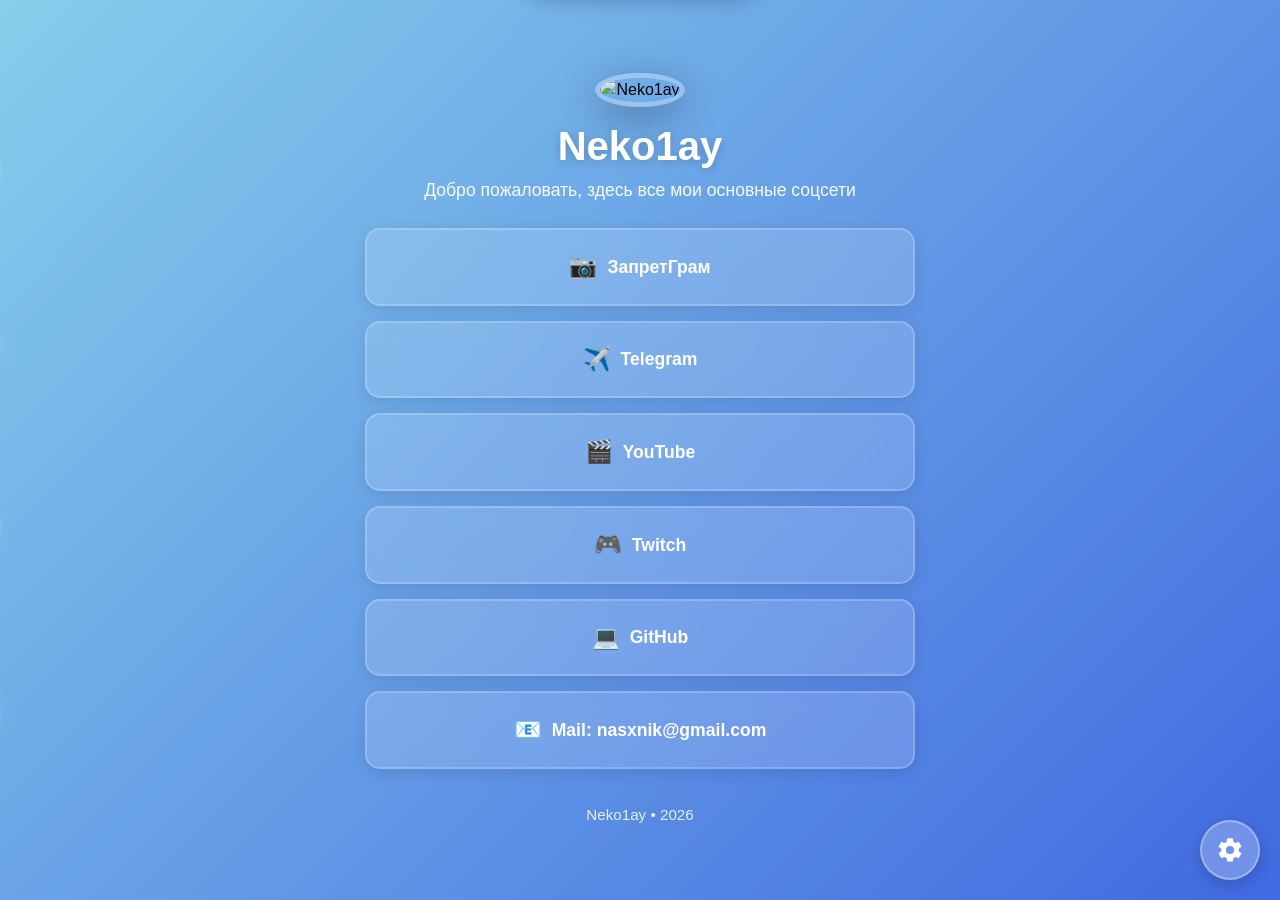
==== commit e0d1543e: "Add files via upload" ====
--- a/index.html
+++ b/index.html
@@ -2,11 +2,12 @@
 <html lang="ru">
 <head>
     <meta charset="UTF-8">
-    <meta name="viewport" content="width=device-width, initial-scale=1.0, maximum-scale=5.0, user-scalable=yes">
+    <meta name="viewport" content="width=device-width, initial-scale=1.0, maximum-scale=5.0, user-scalable=yes, viewport-fit=cover">
+    <meta name="apple-mobile-web-app-capable" content="yes">
+    <meta name="apple-mobile-web-app-status-bar-style" content="black-translucent">
+    <meta name="theme-color" content="#87CEEB">
+    <meta name="format-detection" content="telephone=no">
     <title>Neko1ay - Links</title>
-    
-    <!-- Подключение CSS -->
-    <link rel="stylesheet" href="style.css">
     
     <!-- Favicon -->
     <link rel="icon" type="image/x-icon" href="favicon.ico">
@@ -14,7 +15,9 @@
     <link rel="icon" type="image/png" sizes="32x32" href="favicon-32x32.png">
     <link rel="apple-touch-icon" sizes="180x180" href="apple-touch-icon.png">
     <link rel="manifest" href="site.webmanifest">
-    <meta name="theme-color" content="#87CEEB">
+    
+    <!-- CSS -->
+    <link rel="stylesheet" href="style.css">
 </head>
 <body oncontextmenu="return false;">
     <!-- Облака -->
@@ -42,7 +45,10 @@
     </div>
 
     <!-- Уведомление -->
-    <div class="copy-notification" id="copyNotification">✅ Email скопирован!</div>
+    <div class="copy-notification" id="copyNotification">
+        <span class="icon">✅</span>
+        <span class="text">Email скопирован!</span>
+    </div>
 
     <!-- Контейнер -->
     <div class="container">
@@ -58,12 +64,30 @@
 
         <!-- Ссылки -->
         <div class="links-container">
-            <a href="https://www.instagram.com/neko1ay" class="link-card" target="_blank">📷 ЗапретГрам</a>
-            <a href="https://t.me/nekoo1ay" class="link-card" target="_blank">✈️ Telegram</a>
-            <a href="https://youtube.com/@Neko1ay" class="link-card" target="_blank">🎬 YouTube</a>
-            <a href="https://www.twitch.tv/neko1ay" class="link-card" target="_blank">🎮 Twitch</a>
-            <a href="https://github.com/Sileeighty" class="link-card" target="_blank">💻 GitHub</a>
-            <div class="link-card" onclick="copyEmail()">📧 Mail: nasxnik@gmail.com</div>
+            <a href="https://www.instagram.com/neko1ay" class="link-card" target="_blank" rel="noopener noreferrer">
+                <span class="icon">📷</span>
+                <span class="text">ЗапретГрам</span>
+            </a>
+            <a href="https://t.me/nekoo1ay" class="link-card" target="_blank" rel="noopener noreferrer">
+                <span class="icon">✈️</span>
+                <span class="text">Telegram</span>
+            </a>
+            <a href="https://youtube.com/@Neko1ay" class="link-card" target="_blank" rel="noopener noreferrer">
+                <span class="icon">🎬</span>
+                <span class="text">YouTube</span>
+            </a>
+            <a href="https://www.twitch.tv/neko1ay" class="link-card" target="_blank" rel="noopener noreferrer">
+                <span class="icon">🎮</span>
+                <span class="text">Twitch</span>
+            </a>
+            <a href="https://github.com/Sileeighty" class="link-card" target="_blank" rel="noopener noreferrer">
+                <span class="icon">💻</span>
+                <span class="text">GitHub</span>
+            </a>
+            <div class="link-card" onclick="copyEmail()" role="button" tabindex="0">
+                <span class="icon">📧</span>
+                <span class="text">Mail: nasxnik@gmail.com</span>
+            </div>
         </div>
 
         <!-- Footer -->
@@ -71,21 +95,23 @@
     </div>
 
     <!-- Кнопка настроек -->
-    <div class="settings-btn" onclick="toggleSettings()" id="settingsBtn">
-        <svg viewBox="0 0 24 24"><path d="M12 15.5A3.5 3.5 0 0 1 8.5 12 3.5 3.5 0 0 1 12 8.5a3.5 3.5 0 0 1 3.5 3.5 3.5 3.5 0 0 1-3.5 3.5m7.43-2.53c.04-.32.07-.64.07-.97 0-.33-.03-.66-.07-1l2.11-1.63c.19-.15.24-.42.12-.64l-2-3.46c-.12-.22-.39-.3-.61-.22l-2.49 1c-.52-.4-1.08-.73-1.69-.98l-.38-2.65C14.46 2.18 14.25 2 14 2h-4c-.25 0-.46.18-.49.42l-.38 2.65c-.61.25-1.17.59-1.69.98l-2.49-1c-.23-.09-.49 0-.61.22l-2 3.46c-.13.22-.07.49.12.64l2.11 1.63c-.04.34-.07.67-.07 1 0 .33.03.66.07.97l-2.11 1.63c-.19.15-.24.42-.12.64l2 3.46c.12.22.39.3.61.22l2.49-1.01c.52.4 1.08.73 1.69.98l.38 2.65c.03.24.24.42.49.42h4c.25 0 .46-.18.49-.42l.38-2.65c.61-.25 1.17-.59 1.69-.98l2.49 1.01c.22.08.49 0 .61-.22l2-3.46c.12-.22.07-.49-.12-.64l-2.11-1.63Z"/></svg>
+    <div class="settings-btn" onclick="toggleSettings()" role="button" aria-label="Настройки" tabindex="0">
+        <svg viewBox="0 0 24 24" xmlns="http://www.w3.org/2000/svg">
+            <path d="M12 15.5A3.5 3.5 0 0 1 8.5 12 3.5 3.5 0 0 1 12 8.5a3.5 3.5 0 0 1 3.5 3.5 3.5 3.5 0 0 1-3.5 3.5m7.43-2.53c.04-.32.07-.64.07-.97 0-.33-.03-.66-.07-1l2.11-1.63c.19-.15.24-.42.12-.64l-2-3.46c-.12-.22-.39-.3-.61-.22l-2.49 1c-.52-.4-1.08-.73-1.69-.98l-.38-2.65C14.46 2.18 14.25 2 14 2h-4c-.25 0-.46.18-.49.42l-.38 2.65c-.61.25-1.17.59-1.69.98l-2.49-1c-.23-.09-.49 0-.61.22l-2 3.46c-.13.22-.07.49.12.64l2.11 1.63c-.04.34-.07.67-.07 1 0 .33.03.66.07.97l-2.11 1.63c-.19.15-.24.42-.12.64l2 3.46c.12.22.39.3.61.22l2.49-1.01c.52.4 1.08.73 1.69.98l.38 2.65c.03.24.24.42.49.42h4c.25 0 .46-.18.49-.42l.38-2.65c.61-.25 1.17-.59 1.69-.98l2.49 1.01c.22.08.49 0 .61-.22l2-3.46c.12-.22.07-.49-.12-.64l-2.11-1.63Z"/>
+        </svg>
     </div>
 
     <!-- Панель настроек -->
-    <div class="settings-panel" id="settingsPanel">
+    <div class="settings-panel" id="settingsPanel" role="dialog" aria-modal="true">
         <div class="settings-header">
             <h2 class="settings-title">Настройки</h2>
-            <button class="close-btn" onclick="toggleSettings()">×</button>
+            <button class="close-btn" onclick="toggleSettings()" aria-label="Закрыть">×</button>
         </div>
         <div class="setting-item">
             <label class="setting-label">Тема</label>
             <div class="theme-options">
-                <button class="theme-btn active" onclick="setTheme('dark')" id="darkThemeBtn">🌙 Тёмная</button>
-                <button class="theme-btn" onclick="setTheme('light')" id="lightThemeBtn">☀️ Светлая</button>
+                <button class="theme-btn active" onclick="setTheme('dark')" id="darkThemeBtn" role="button">🌙 Тёмная</button>
+                <button class="theme-btn" onclick="setTheme('light')" id="lightThemeBtn" role="button">☀️ Светлая</button>
             </div>
         </div>
         <div class="setting-item">
@@ -96,10 +122,10 @@
             </div>
             <div id="bgPreview"></div>
         </div>
-        <button class="reset-btn" onclick="resetSettings()">🔄 Сбросить</button>
+        <button class="reset-btn" onclick="resetSettings()" role="button">🔄 Сбросить</button>
     </div>
 
-    <!-- Подключение JavaScript -->
+    <!-- JavaScript -->
     <script src="script.js"></script>
 </body>
 </html>
--- a/style.css
+++ b/style.css
@@ -1,20 +1,32 @@
-/* ===== Сброс стилей ===== */
+/* ===== Сброс и базовые настройки ===== */
 * {
     margin: 0;
     padding: 0;
     box-sizing: border-box;
     -webkit-tap-highlight-color: transparent;
+    -webkit-touch-callout: none;
+    -webkit-user-select: none;
+    user-select: none;
+}
+
+html {
+    font-size: 16px;
+    -webkit-text-size-adjust: 100%;
+    text-size-adjust: 100%;
+    scroll-behavior: smooth;
 }
 
 html, body {
     width: 100%;
     max-width: 100%;
     overflow-x: hidden;
+    margin: 0;
+    padding: 0;
 }
 
 /* ===== Основные стили ===== */
 body {
-    font-family: -apple-system, BlinkMacSystemFont, 'Segoe UI', Roboto, sans-serif;
+    font-family: -apple-system, BlinkMacSystemFont, 'Segoe UI', Roboto, 'Helvetica Neue', Arial, sans-serif;
     min-height: 100vh;
     min-height: 100dvh;
     background: linear-gradient(135deg, #87CEEB 0%, #4169E1 100%);
@@ -24,6 +36,8 @@
     transition: background 0.5s ease;
     position: relative;
     width: 100%;
+    overflow-x: hidden;
+    line-height: 1.5;
 }
 
 /* ===== Облака ===== */
@@ -40,11 +54,16 @@
 
 .cloud {
     position: absolute;
-    background: rgba(255, 255, 255, 0.2);
+    background: rgba(255, 255, 255, 0.25);
     border-radius: 100px;
-    opacity: 0.6;
-    animation: float-cloud linear infinite;
-    filter: blur(1px);
+    opacity: 0;
+    animation: 
+        float-cloud linear infinite,
+        cloud-appear 0.8s ease-out forwards;
+    filter: blur(2px);
+    box-shadow: 
+        0 8px 32px rgba(255, 255, 255, 0.1),
+        inset 0 2px 10px rgba(255, 255, 255, 0.3);
 }
 
 .cloud::before {
@@ -62,69 +81,91 @@
 }
 
 .cloud1 { 
+    width: 240px; 
+    height: 70px; 
+    top: 15%; 
+    left: -240px;
+    animation: 
+        float-cloud-1 50s linear infinite,
+        cloud-appear-1 1s ease-out 0.1s forwards;
+}
+.cloud1::before { width: 120px; height: 120px; top: -60px; left: 30px; }
+.cloud1::after { width: 100px; height: 100px; top: -40px; left: 80px; }
+
+.cloud2 { 
+    width: 180px; 
+    height: 60px; 
+    top: 35%; 
+    left: -180px; 
+    animation: 
+        float-cloud-2 45s linear infinite,
+        cloud-appear-2 1s ease-out 0.3s forwards;
+}
+.cloud2::before { width: 100px; height: 100px; top: -50px; right: 30px; }
+.cloud2::after { width: 80px; height: 80px; top: -35px; right: 70px; }
+
+.cloud3 { 
     width: 200px; 
-    height: 60px; 
-    top: 20%; 
-    left: -200px;
-    animation-duration: 35s;
-}
-.cloud1::before { width: 100px; height: 100px; top: -50px; left: 20px; }
-.cloud1::after { width: 80px; height: 80px; top: -30px; left: 60px; }
-
-.cloud2 { 
-    width: 150px; 
-    height: 50px; 
-    top: 40%; 
-    left: -150px; 
-    animation-duration: 40s;
-    animation-delay: 5s;
-}
-.cloud2::before { width: 80px; height: 80px; top: -40px; right: 20px; }
-.cloud2::after { width: 60px; height: 60px; top: -25px; right: 50px; }
-
-.cloud3 { 
-    width: 180px; 
-    height: 55px; 
-    top: 60%; 
-    left: -180px; 
-    animation-duration: 38s;
-    animation-delay: 10s;
-}
-.cloud3::before { width: 90px; height: 90px; top: -45px; left: 30px; }
-.cloud3::after { width: 70px; height: 70px; top: -30px; left: 70px; }
+    height: 65px; 
+    top: 55%; 
+    left: -200px; 
+    animation: 
+        float-cloud-3 55s linear infinite,
+        cloud-appear-3 1s ease-out 0.5s forwards;
+}
+.cloud3::before { width: 110px; height: 110px; top: -55px; left: 40px; }
+.cloud3::after { width: 90px; height: 90px; top: -40px; left: 90px; }
 
 .cloud4 { 
-    width: 220px; 
-    height: 65px; 
-    top: 15%; 
-    left: -220px; 
-    animation-duration: 45s;
-    animation-delay: 15s;
-}
-.cloud4::before { width: 110px; height: 110px; top: -55px; right: 30px; }
-.cloud4::after { width: 90px; height: 90px; top: -40px; right: 70px; }
-
-@keyframes float-cloud {
-    0% { 
-        transform: translateX(-100vw) translateY(0) scale(1);
-        opacity: 0;
-    }
-    10% {
-        opacity: 0.6;
-    }
-    50% { 
-        transform: translateX(20vw) translateY(-15px) scale(1.05);
-    }
-    90% {
-        opacity: 0.6;
-    }
-    100% { 
-        transform: translateX(100vw) translateY(0) scale(1);
-        opacity: 0;
-    }
-}
-
-/* ===== Звёзды (только для тёмной темы) ===== */
+    width: 280px; 
+    height: 80px; 
+    top: 75%; 
+    left: -280px; 
+    animation: 
+        float-cloud-4 60s linear infinite,
+        cloud-appear-4 1s ease-out 0.7s forwards;
+}
+.cloud4::before { width: 140px; height: 140px; top: -70px; right: 40px; }
+.cloud4::after { width: 110px; height: 110px; top: -50px; right: 90px; }
+
+@keyframes float-cloud-1 {
+    0% { transform: translateX(-100vw) translateY(0) scale(1); }
+    25% { transform: translateX(15vw) translateY(-20px) scale(1.05); }
+    50% { transform: translateX(40vw) translateY(0) scale(1); }
+    75% { transform: translateX(70vw) translateY(15px) scale(0.98); }
+    100% { transform: translateX(100vw) translateY(0) scale(1); }
+}
+
+@keyframes float-cloud-2 {
+    0% { transform: translateX(-100vw) translateY(0) scale(1); }
+    25% { transform: translateX(15vw) translateY(15px) scale(1.03); }
+    50% { transform: translateX(40vw) translateY(0) scale(1); }
+    75% { transform: translateX(70vw) translateY(-10px) scale(0.97); }
+    100% { transform: translateX(100vw) translateY(0) scale(1); }
+}
+
+@keyframes float-cloud-3 {
+    0% { transform: translateX(-100vw) translateY(0) scale(1); }
+    25% { transform: translateX(15vw) translateY(-15px) scale(1.04); }
+    50% { transform: translateX(40vw) translateY(0) scale(1); }
+    75% { transform: translateX(70vw) translateY(10px) scale(0.99); }
+    100% { transform: translateX(100vw) translateY(0) scale(1); }
+}
+
+@keyframes float-cloud-4 {
+    0% { transform: translateX(-100vw) translateY(0) scale(1); }
+    25% { transform: translateX(15vw) translateY(10px) scale(1.02); }
+    50% { transform: translateX(40vw) translateY(0) scale(1); }
+    75% { transform: translateX(70vw) translateY(-15px) scale(0.98); }
+    100% { transform: translateX(100vw) translateY(0) scale(1); }
+}
+
+@keyframes cloud-appear-1 { 0% { opacity: 0; } 100% { opacity: 0.7; } }
+@keyframes cloud-appear-2 { 0% { opacity: 0; } 100% { opacity: 0.6; } }
+@keyframes cloud-appear-3 { 0% { opacity: 0; } 100% { opacity: 0.65; } }
+@keyframes cloud-appear-4 { 0% { opacity: 0; } 100% { opacity: 0.55; } }
+
+/* ===== Звёзды ===== */
 .stars-container {
     position: fixed;
     top: 0;
@@ -146,7 +187,7 @@
     position: absolute;
     background: white;
     border-radius: 50%;
-    animation: twinkle linear infinite;
+    animation: twinkle linear infinite, star-appear 0.5s ease-out forwards;
     box-shadow: 0 0 10px rgba(255, 255, 255, 0.8);
 }
 
@@ -159,54 +200,37 @@
     opacity: 0.5;
 }
 
-/* Генерация звёзд разного размера и положения */
-.star1 { width: 3px; height: 3px; top: 10%; left: 15%; animation-duration: 3s; animation-delay: 0s; }
+.star1 { width: 3px; height: 3px; top: 10%; left: 15%; animation-duration: 3s, 0.5s; animation-delay: 0.1s, 0s; }
 .star1::after { width: 6px; height: 6px; }
-
-.star2 { width: 2px; height: 2px; top: 20%; left: 70%; animation-duration: 4s; animation-delay: 1s; }
+.star2 { width: 2px; height: 2px; top: 20%; left: 70%; animation-duration: 4s, 0.5s; animation-delay: 0.2s, 0.1s; }
 .star2::after { width: 4px; height: 4px; }
-
-.star3 { width: 4px; height: 4px; top: 35%; left: 45%; animation-duration: 5s; animation-delay: 2s; }
+.star3 { width: 4px; height: 4px; top: 35%; left: 45%; animation-duration: 5s, 0.5s; animation-delay: 0.3s, 0.2s; }
 .star3::after { width: 8px; height: 8px; }
-
-.star4 { width: 2px; height: 2px; top: 50%; left: 85%; animation-duration: 3.5s; animation-delay: 0.5s; }
+.star4 { width: 2px; height: 2px; top: 50%; left: 85%; animation-duration: 3.5s, 0.5s; animation-delay: 0.4s, 0.3s; }
 .star4::after { width: 4px; height: 4px; }
-
-.star5 { width: 3px; height: 3px; top: 65%; left: 25%; animation-duration: 4.5s; animation-delay: 1.5s; }
+.star5 { width: 3px; height: 3px; top: 65%; left: 25%; animation-duration: 4.5s, 0.5s; animation-delay: 0.5s, 0.4s; }
 .star5::after { width: 6px; height: 6px; }
-
-.star6 { width: 2px; height: 2px; top: 75%; left: 60%; animation-duration: 3s; animation-delay: 2.5s; }
+.star6 { width: 2px; height: 2px; top: 75%; left: 60%; animation-duration: 3s, 0.5s; animation-delay: 0.6s, 0.5s; }
 .star6::after { width: 4px; height: 4px; }
-
-.star7 { width: 3px; height: 3px; top: 15%; left: 90%; animation-duration: 5s; animation-delay: 0s; }
+.star7 { width: 3px; height: 3px; top: 15%; left: 90%; animation-duration: 5s, 0.5s; animation-delay: 0.7s, 0.6s; }
 .star7::after { width: 6px; height: 6px; }
-
-.star8 { width: 4px; height: 4px; top: 40%; left: 10%; animation-duration: 4s; animation-delay: 1s; }
+.star8 { width: 4px; height: 4px; top: 40%; left: 10%; animation-duration: 4s, 0.5s; animation-delay: 0.8s, 0.7s; }
 .star8::after { width: 8px; height: 8px; }
-
-.star9 { width: 2px; height: 2px; top: 85%; left: 40%; animation-duration: 3.5s; animation-delay: 2s; }
+.star9 { width: 2px; height: 2px; top: 85%; left: 40%; animation-duration: 3.5s, 0.5s; animation-delay: 0.9s, 0.8s; }
 .star9::after { width: 4px; height: 4px; }
-
-.star10 { width: 3px; height: 3px; top: 55%; left: 75%; animation-duration: 4.5s; animation-delay: 0.5s; }
+.star10 { width: 3px; height: 3px; top: 55%; left: 75%; animation-duration: 4.5s, 0.5s; animation-delay: 1s, 0.9s; }
 .star10::after { width: 6px; height: 6px; }
-
-.star11 { width: 2px; height: 2px; top: 30%; left: 50%; animation-duration: 3s; animation-delay: 1.5s; }
+.star11 { width: 2px; height: 2px; top: 30%; left: 50%; animation-duration: 3s, 0.5s; animation-delay: 1.1s, 1s; }
 .star11::after { width: 4px; height: 4px; }
-
-.star12 { width: 3px; height: 3px; top: 70%; left: 95%; animation-duration: 5s; animation-delay: 2.5s; }
+.star12 { width: 3px; height: 3px; top: 70%; left: 95%; animation-duration: 5s, 0.5s; animation-delay: 1.2s, 1.1s; }
 .star12::after { width: 6px; height: 6px; }
 
 @keyframes twinkle {
-    0%, 100% { 
-        opacity: 0.3; 
-        transform: scale(1);
-    }
-    50% { 
-        opacity: 1; 
-        transform: scale(1.3);
-        box-shadow: 0 0 15px rgba(255, 255, 255, 1);
-    }
-}
+    0%, 100% { opacity: 0.3; transform: scale(1); }
+    50% { opacity: 1; transform: scale(1.3); box-shadow: 0 0 15px rgba(255, 255, 255, 1); }
+}
+
+@keyframes star-appear { 0% { opacity: 0; } 100% { opacity: 1; } }
 
 /* ===== Контейнер ===== */
 .container {
@@ -219,7 +243,7 @@
     flex-direction: column;
     align-items: center;
     justify-content: center;
-    padding: 20px 15px;
+    padding: clamp(15px, 3vh, 30px) clamp(10px, 2vw, 20px);
 }
 
 /* ===== Профиль ===== */
@@ -227,25 +251,27 @@
     width: 100%;
     max-width: 500px;
     text-align: center;
-    animation: fadeInDown 0.8s ease-out;
+    animation: fadeInDown 0.8s ease-out 0s both;
+    padding: 0 10px;
 }
 
 .avatar-wrapper {
     position: relative;
     display: inline-block;
     margin-bottom: 15px;
-    animation: avatarFloat 3s ease-in-out infinite;
+    animation: avatarFloat 3s ease-in-out infinite, avatarAppear 0.6s ease-out 0s both;
 }
 
 .avatar {
-    width: clamp(100px, 25vw, 150px);
-    height: clamp(100px, 25vw, 150px);
+    width: clamp(100px, 20vw, 150px);
+    height: clamp(100px, 20vw, 150px);
     border-radius: 50%;
     object-fit: cover;
-    border: 4px solid rgba(255, 255, 255, 0.3);
+    border: clamp(3px, 0.8vw, 5px) solid rgba(255, 255, 255, 0.3);
     box-shadow: 0 10px 40px rgba(0, 0, 0, 0.3);
     pointer-events: none;
     user-select: none;
+    -webkit-user-drag: none;
 }
 
 .avatar-overlay {
@@ -262,20 +288,28 @@
     50% { transform: translateY(-8px); }
 }
 
+@keyframes avatarAppear {
+    0% { opacity: 0; transform: scale(0.8); }
+    100% { opacity: 1; transform: scale(1); }
+}
+
 .welcome-text {
-    font-size: clamp(1.5rem, 6vw, 2.5rem);
+    font-size: clamp(1.5rem, 5vw, 2.5rem);
     color: white;
     margin-bottom: 8px;
     text-shadow: 0 2px 10px rgba(0, 0, 0, 0.2);
     word-break: break-word;
+    line-height: 1.2;
+    animation: fadeInUp 0.8s ease-out 0.2s both;
 }
 
 .subtitle {
-    font-size: clamp(0.85rem, 3vw, 1.1rem);
+    font-size: clamp(0.85rem, 2.5vw, 1.1rem);
     color: rgba(255, 255, 255, 0.95);
     margin-bottom: 25px;
     padding: 0 10px;
     line-height: 1.4;
+    animation: fadeInUp 0.8s ease-out 0.3s both;
 }
 
 /* ===== Ссылки ===== */
@@ -284,7 +318,8 @@
     max-width: 500px;
     display: flex;
     flex-direction: column;
-    gap: 12px;
+    gap: clamp(10px, 2vh, 15px);
+    animation: fadeInUp 0.8s ease-out 0.4s both;
 }
 
 .link-card {
@@ -293,11 +328,11 @@
     backdrop-filter: blur(10px);
     -webkit-backdrop-filter: blur(10px);
     border: 2px solid rgba(255, 255, 255, 0.2);
-    border-radius: 12px;
-    padding: 16px 20px;
+    border-radius: clamp(12px, 3vw, 15px);
+    padding: clamp(14px, 3vh, 20px) clamp(18px, 4vw, 25px);
     text-decoration: none;
     color: white;
-    font-size: clamp(1rem, 3vw, 1.1rem);
+    font-size: clamp(0.95rem, 2.5vw, 1.1rem);
     font-weight: 600;
     text-align: center;
     display: flex;
@@ -307,6 +342,25 @@
     transition: all 0.3s ease;
     box-shadow: 0 4px 15px rgba(0, 0, 0, 0.1);
     cursor: pointer;
+    min-height: clamp(50px, 8vh, 60px);
+    animation: linkCardAppear 0.6s ease-out both;
+    -webkit-tap-highlight-color: transparent;
+}
+
+.link-card:nth-child(1) { animation-delay: 0.5s; }
+.link-card:nth-child(2) { animation-delay: 0.6s; }
+.link-card:nth-child(3) { animation-delay: 0.7s; }
+.link-card:nth-child(4) { animation-delay: 0.8s; }
+.link-card:nth-child(5) { animation-delay: 0.9s; }
+.link-card:nth-child(6) { animation-delay: 1s; }
+
+.link-card .icon {
+    font-size: clamp(1.2rem, 3vw, 1.4rem);
+    flex-shrink: 0;
+}
+
+.link-card .text {
+    word-break: break-word;
 }
 
 .link-card:hover {
@@ -319,25 +373,37 @@
     transform: scale(0.98);
 }
 
+.link-card:focus {
+    outline: 2px solid rgba(255, 255, 255, 0.5);
+    outline-offset: 2px;
+}
+
+@keyframes linkCardAppear {
+    0% { opacity: 0; transform: translateY(20px); }
+    100% { opacity: 1; transform: translateY(0); }
+}
+
 /* ===== Footer ===== */
 .footer {
     width: 100%;
     text-align: center;
     color: rgba(255, 255, 255, 0.85);
-    font-size: clamp(0.8rem, 2.5vw, 0.95rem);
+    font-size: clamp(0.8rem, 2vw, 0.95rem);
     margin-top: 25px;
     padding: 10px;
+    animation: fadeInUp 0.8s ease-out 1.1s both;
 }
 
 /* ===== Кнопка настроек ===== */
 .settings-btn {
     position: fixed;
-    bottom: 20px;
-    right: 20px;
-    width: 55px;
-    height: 55px;
+    bottom: clamp(15px, 3vh, 25px);
+    right: clamp(15px, 3vh, 25px);
+    width: clamp(50px, 8vh, 60px);
+    height: clamp(50px, 8vh, 60px);
     background: rgba(255, 255, 255, 0.25);
     backdrop-filter: blur(10px);
+    -webkit-backdrop-filter: blur(10px);
     border: 2px solid rgba(255, 255, 255, 0.3);
     border-radius: 50%;
     display: flex;
@@ -347,11 +413,13 @@
     z-index: 100;
     transition: all 0.3s ease;
     box-shadow: 0 4px 15px rgba(0, 0, 0, 0.2);
+    animation: fadeIn 0.8s ease-out 0.5s both;
+    -webkit-tap-highlight-color: transparent;
 }
 
 .settings-btn svg {
-    width: 24px;
-    height: 24px;
+    width: clamp(20px, 4vh, 28px);
+    height: clamp(20px, 4vh, 28px);
     fill: white;
     transition: fill 0.3s ease;
 }
@@ -362,7 +430,15 @@
     box-shadow: 0 6px 20px rgba(0, 0, 0, 0.3);
 }
 
-/* Тёмная кнопка для тёмной темы */
+.settings-btn:active {
+    transform: rotate(90deg) scale(1);
+}
+
+.settings-btn:focus {
+    outline: 2px solid rgba(255, 255, 255, 0.5);
+    outline-offset: 2px;
+}
+
 body.dark-theme .settings-btn {
     background: rgba(30, 30, 30, 0.6);
     border: 2px solid rgba(255, 255, 255, 0.2);
@@ -389,10 +465,13 @@
     height: 100dvh;
     background: rgba(255, 255, 255, 0.98);
     backdrop-filter: blur(20px);
+    -webkit-backdrop-filter: blur(20px);
+    box-shadow: -5px 0 30px rgba(0, 0, 0, 0.2);
     z-index: 1000;
     transition: right 0.4s ease;
-    padding: 20px;
+    padding: clamp(20px, 4vh, 30px);
     overflow-y: auto;
+    -webkit-overflow-scrolling: touch;
 }
 
 .settings-panel.active {
@@ -409,7 +488,7 @@
 }
 
 .settings-title {
-    font-size: 1.5rem;
+    font-size: clamp(1.4rem, 3vw, 1.8rem);
     color: #333;
     font-weight: 700;
 }
@@ -417,11 +496,22 @@
 .close-btn {
     background: none;
     border: none;
-    font-size: 2rem;
+    font-size: clamp(1.8rem, 4vh, 2rem);
     cursor: pointer;
     color: #666;
     width: 40px;
     height: 40px;
+    display: flex;
+    align-items: center;
+    justify-content: center;
+    border-radius: 50%;
+    transition: all 0.3s ease;
+    -webkit-tap-highlight-color: transparent;
+}
+
+.close-btn:hover {
+    background: rgba(0, 0, 0, 0.05);
+    color: #333;
 }
 
 .setting-item {
@@ -430,7 +520,7 @@
 
 .setting-label {
     display: block;
-    font-size: 1rem;
+    font-size: clamp(0.95rem, 2.5vw, 1rem);
     color: #555;
     margin-bottom: 10px;
     font-weight: 600;
@@ -443,13 +533,23 @@
 
 .theme-btn {
     flex: 1;
-    padding: 12px;
+    padding: clamp(12px, 2.5vh, 15px);
     border: 2px solid rgba(0, 0, 0, 0.1);
     border-radius: 10px;
     background: white;
     cursor: pointer;
-    font-size: 1rem;
+    font-size: clamp(0.9rem, 2.5vw, 1rem);
     transition: all 0.3s ease;
+    -webkit-tap-highlight-color: transparent;
+}
+
+.theme-btn:hover {
+    transform: translateY(-2px);
+    box-shadow: 0 5px 15px rgba(0, 0, 0, 0.2);
+}
+
+.theme-btn:active {
+    transform: translateY(0);
 }
 
 .theme-btn.active {
@@ -470,13 +570,24 @@
 
 .file-input-label {
     display: block;
-    padding: 12px;
+    padding: clamp(12px, 2.5vh, 15px);
     background: linear-gradient(135deg, #87CEEB 0%, #4169E1 100%);
     color: white;
     text-align: center;
     border-radius: 10px;
     cursor: pointer;
     font-weight: 600;
+    transition: all 0.3s ease;
+    -webkit-tap-highlight-color: transparent;
+}
+
+.file-input-label:hover {
+    transform: translateY(-2px);
+    box-shadow: 0 5px 15px rgba(135, 206, 235, 0.4);
+}
+
+.file-input-label:active {
+    transform: translateY(0);
 }
 
 #bgPreview {
@@ -491,40 +602,71 @@
 
 .reset-btn {
     width: 100%;
-    padding: 12px;
+    padding: clamp(12px, 2.5vh, 15px);
     margin-top: 15px;
     background: #ff6b6b;
     color: white;
     border: none;
     border-radius: 10px;
     cursor: pointer;
-    font-size: 1rem;
+    font-size: clamp(0.9rem, 2.5vw, 1rem);
     font-weight: 600;
+    transition: all 0.3s ease;
+    -webkit-tap-highlight-color: transparent;
+}
+
+.reset-btn:hover {
+    transform: translateY(-2px);
+    box-shadow: 0 5px 15px rgba(255, 107, 107, 0.4);
+}
+
+.reset-btn:active {
+    transform: translateY(0);
 }
 
 /* ===== Уведомление ===== */
 .copy-notification {
     position: fixed;
-    top: 20px;
+    top: clamp(15px, 3vh, 25px);
     left: 50%;
     transform: translateX(-50%) translateY(-150%);
     background: rgba(76, 175, 80, 0.95);
     color: white;
-    padding: 12px 25px;
+    padding: clamp(12px, 2.5vh, 15px) clamp(20px, 4vw, 30px);
     border-radius: 50px;
     font-weight: 600;
     box-shadow: 0 5px 20px rgba(0, 0, 0, 0.25);
     z-index: 2000;
     transition: transform 0.4s ease;
+    display: flex;
+    align-items: center;
+    gap: 10px;
+    max-width: 90vw;
+    text-align: center;
+    font-size: clamp(0.9rem, 2.5vw, 1rem);
 }
 
 .copy-notification.show {
     transform: translateX(-50%) translateY(0);
 }
 
+.copy-notification .icon {
+    font-size: clamp(1.1rem, 2.5vw, 1.3rem);
+}
+
 /* ===== Анимации ===== */
+@keyframes fadeIn {
+    from { opacity: 0; }
+    to { opacity: 1; }
+}
+
 @keyframes fadeInDown {
     from { opacity: 0; transform: translateY(-30px); }
+    to { opacity: 1; transform: translateY(0); }
+}
+
+@keyframes fadeInUp {
+    from { opacity: 0; transform: translateY(30px); }
     to { opacity: 1; transform: translateY(0); }
 }
 
@@ -542,46 +684,151 @@
 }
 
 body.dark-theme .cloud {
-    background: rgba(255, 255, 255, 0.05);
-    opacity: 0.3;
+    background: rgba(255, 255, 255, 0.08);
 }
 
 body.dark-theme .cloud::before {
-    background: rgba(255, 255, 255, 0.05);
+    background: rgba(255, 255, 255, 0.06);
 }
 
 body.dark-theme .cloud::after {
-    background: rgba(255, 255, 255, 0.03);
-}
-
-/* ===== Адаптация ===== */
-@media (max-width: 480px) {
-    .container { padding: 15px 10px; }
-    .link-card { padding: 14px 16px; }
-    .avatar { width: 100px; height: 100px; }
+    background: rgba(255, 255, 255, 0.04);
+}
+
+/* ===== АДАПТАЦИЯ ПОД УСТРОЙСТВА ===== */
+
+/* 📱 Малые телефоны (до 375px) */
+@media (max-width: 375px) {
+    html { font-size: 14px; }
+    .container { padding: 12px 8px; }
+    .avatar { width: 90px; height: 90px; }
+    .link-card { padding: 12px 15px; min-height: 48px; }
+    .settings-btn { width: 48px; height: 48px; bottom: 12px; right: 12px; }
+}
+
+/* 📱 iPhone / Android (376px - 768px) */
+@media (min-width: 376px) and (max-width: 768px) {
+    .container { padding: 15px 12px; }
+    .avatar { width: 110px; height: 110px; }
+    .link-card { padding: 15px 18px; }
+    .settings-btn { width: 52px; height: 52px; }
+}
+
+/* 📱 Планшеты (769px - 1024px) */
+@media (min-width: 769px) and (max-width: 1024px) {
+    .container { padding: 25px 20px; }
+    .links-container { max-width: 550px; }
+    .profile-section { max-width: 600px; }
+    .avatar { width: 130px; height: 130px; }
+}
+
+/* 💻 ПК / Ноутбуки (1025px - 1920px) */
+@media (min-width: 1025px) and (max-width: 1920px) {
+    .container { padding: 30px 25px; }
+    .links-container { max-width: 550px; }
+    .profile-section { max-width: 650px; }
+}
+
+/* 📺 ТВ / Большие экраны (1921px+) */
+@media (min-width: 1921px) {
+    html { font-size: 18px; }
+    .container { padding: 40px 30px; max-width: 1200px; margin: 0 auto; }
+    .links-container { max-width: 650px; gap: 20px; }
+    .profile-section { max-width: 700px; }
+    .avatar { width: 180px; height: 180px; border-width: 6px; }
+    .welcome-text { font-size: 3rem; }
+    .subtitle { font-size: 1.4rem; }
+    .link-card { padding: 25px 35px; font-size: 1.3rem; min-height: 70px; }
+    .settings-btn { width: 70px; height: 70px; bottom: 30px; right: 30px; }
+    .settings-btn svg { width: 32px; height: 32px; }
+    .footer { font-size: 1.1rem; padding: 25px; }
+}
+
+/* 📱 Горизонтальная ориентация на мобильных */
+@media (max-height: 500px) and (orientation: landscape) {
+    .container { 
+        flex-direction: row; 
+        gap: 30px; 
+        padding: 20px;
+        justify-content: flex-start;
+    }
+    .profile-section {
+        display: flex;
+        flex-direction: row;
+        align-items: center;
+        gap: 20px;
+        text-align: left;
+        padding: 0;
+        max-width: none;
+    }
+    .avatar-wrapper { margin-bottom: 0; }
+    .avatar { width: 80px; height: 80px; }
+    .welcome-text { font-size: 1.5rem; margin-bottom: 5px; }
+    .subtitle { font-size: 0.9rem; margin-bottom: 0; }
+    .links-container { max-width: 350px; }
+    .footer {
+        position: fixed;
+        bottom: 10px;
+        left: 50%;
+        transform: translateX(-50%);
+        padding: 10px;
+        font-size: 0.8rem;
+    }
+}
+
+/* 📱 Touch устройства */
+@media (hover: none) and (pointer: coarse) {
+    .link-card:hover {
+        transform: none;
+    }
+    .link-card:active {
+        transform: scale(0.97);
+    }
+    .settings-btn:hover {
+        transform: rotate(90deg);
+    }
+    .theme-btn:hover {
+        transform: none;
+    }
+    .file-input-label:hover {
+        transform: none;
+    }
+    .reset-btn:hover {
+        transform: none;
+    }
+}
+
+/* ♿ Reduced motion */
+@media (prefers-reduced-motion: reduce) {
+    *, *::before, *::after {
+        animation-duration: 0.01ms !important;
+        animation-iteration-count: 1 !important;
+        transition-duration: 0.01ms !important;
+    }
+}
+
+/* 🌗 High contrast */
+@media (prefers-contrast: high) {
+    .link-card {
+        border: 3px solid white;
+    }
+    .avatar {
+        border-width: 5px;
+    }
     .settings-btn {
-        width: 50px;
-        height: 50px;
-        bottom: 15px;
-        right: 15px;
-    }
-}
-
-@media (min-width: 768px) {
-    .container { padding: 30px 20px; }
-    .links-container { max-width: 550px; }
-}
-
-@media (min-width: 1920px) {
-    html { font-size: 18px; }
-    .container { padding: 40px; }
-}
-
-/* ===== Адаптация фона ===== */
-@media (max-width: 768px) {
-    body {
-        background-size: cover;
-        background-position: center;
-        background-attachment: scroll;
+        border-width: 3px;
+    }
+}
+
+/* 📱 iOS Safe Area */
+@supports (padding: max(0px)) {
+    .container {
+        padding-left: max(15px, env(safe-area-inset-left));
+        padding-right: max(15px, env(safe-area-inset-right));
+        padding-bottom: max(20px, env(safe-area-inset-bottom));
+    }
+    .settings-btn {
+        bottom: max(20px, env(safe-area-inset-bottom));
+        right: max(20px, env(safe-area-inset-right));
     }
 }
